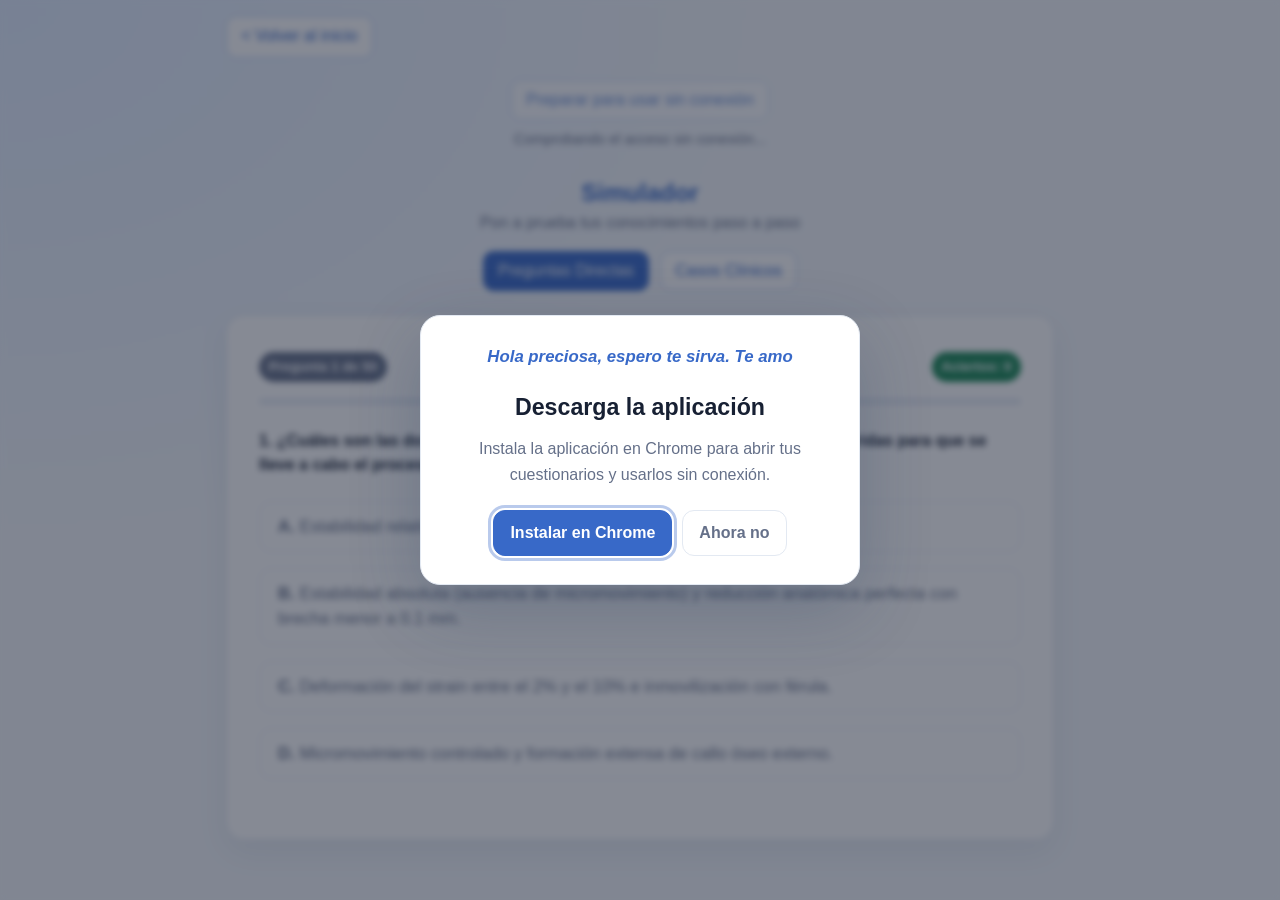
==== Cuestionarios/MedLegal 5_2.html @ f827d16d "first commit" ====
<!DOCTYPE html>
<html lang="es">

<head>
    <meta charset="UTF-8">
    <meta name="viewport" content="width=device-width, initial-scale=1.0">
    <meta name="theme-color" content="#3869c8">
    <meta name="apple-mobile-web-app-capable" content="yes">
    <meta name="apple-mobile-web-app-status-bar-style" content="default">
    <link rel="manifest" href="../manifest.webmanifest">
    <link rel="apple-touch-icon" href="../images/icons/icon-192x192.png">
    <title>Simulador de Examen - Medicina Legal</title>
    <link rel="stylesheet" href="estilos.css">
</head>

<body>
    <dialog id="install-dialog" class="install-dialog" aria-labelledby="install-title"
        aria-describedby="install-description">
        <div class="install-content">
            <p class="install-love"><strong><em>Hola preciosa, espero te sirva. Te amo</em></strong></p>
            <h2 id="install-title">Descarga la aplicación</h2>
            <p id="install-description" class="install-description">
                Instala la aplicación para abrir tus cuestionarios y usarlos sin conexión.
            </p>
            <div class="install-actions">
                <button id="install-app-button" type="button">Descargar aplicación</button>
                <button id="install-close-button" class="install-close" type="button">Ahora no</button>
            </div>
        </div>
    </dialog>

    <div class="container">
        <a class="btn btn-outline-primary home-button" href="../index.html">
            <span>< Volver al inicio</span>
        </a>

        <div class="offline-actions">
            <button id="offline-toggle" class="btn btn-outline-primary" type="button"
                data-offline-url="../Cuestionarios/MedLegal%205_2.html" disabled>
                Preparar para usar sin conexión
            </button>
            <p id="offline-status" class="offline-status" role="status" aria-live="polite">
                Comprobando el acceso sin conexión...
            </p>
        </div>

        <div class="text-center mb-3">
            <h2 class="fw-bold text-primary">Simulador</h2>
            <p class="text-muted">Pon a prueba tus conocimientos paso a paso</p>
        </div>

        <!-- Controles para seleccionar modalidad -->
        <div class="mode-selector">
            <button id="mode-questions-btn" class="btn btn-primary btn-mode"
                onclick="cambiarModo('preguntas')">Preguntas Directas</button>
            <button id="mode-cases-btn" class="btn btn-outline-primary btn-mode" onclick="cambiarModo('casos')">Casos
                Clínicos</button>
        </div>

        <div class="card-quiz">

            <div class="d-flex justify-content-between align-items-center mb-3">
                <span id="question-counter" class="badge bg-secondary">Pregunta 1 de X</span>
                <span id="score-counter" class="badge bg-success">Aciertos: 0</span>
            </div>
            <div class="progress">
                <div id="progress-bar" class="progress-bar"></div>
            </div>

            <!-- Caja para la descripción del caso clínico (Oculta por defecto) -->
            <div id="case-container" class="case-card d-none">
                <h5 class="fw-bold mb-2">📌 Caso Clínico:</h5>
                <p id="case-description"></p>
            </div>

            <div id="quiz-container">
                <h4 id="question-text" class="fw-bold mb-4 text-dark">Cargando pregunta...</h4>

                <div class="options-grid mb-4" id="options-container">
                </div>
            </div>

            <div id="feedback-container" class="alert d-none mt-3">
                <h5 id="feedback-title" class="fw-bold mb-1"></h5>
                <p id="feedback-text"></p>
            </div>

            <div class="d-flex justify-content-end mt-4">
                <button id="next-btn" class="btn btn-primary btn-lg d-none">Siguiente Pregunta</button>
            </div>

        </div>

        <div id="results-card" class="card-quiz text-center d-none mt-4">
            <h3 class="fw-bold text-success mb-3">¡Simulador Finalizado!</h3>
            <p class="mb-2">Has completado todas las preguntas.</p>
            <h4 id="final-score" class="fw-bold text-primary mb-4"></h4>
            <button onclick="reiniciarQuiz()" class="btn btn-outline-primary btn-lg">Volver a Intentar</button>
        </div>
    </div>

    <script>


        const mockPreguntas = [
            {
                "pregunta": "1. ¿Cuáles son las dos condiciones biomecánicas y biológicas estrictas requeridas para que se lleve a cabo el proceso de consolidación ósea primaria o directa?",
                "opA": "Estabilidad relativa del foco y presencia de tejido cartilaginoso intermedio.",
                "opB": "Estabilidad absoluta (ausencia de micromovimiento) y reducción anatómica perfecta con brecha menor a 0.1 mm.",
                "opC": "Deformación del strain entre el 2% y el 10% e inmovilización con férula.",
                "opD": "Micromovimiento controlado y formación extensa de callo óseo externo.",
                "respuestaCorrecta": "opB",
                "explicacion": "Según la sección de Consolidación Ósea en las fuentes (Pasaje 5), la consolidación primaria (directa o cortical) ocurre únicamente cuando se logran dos condiciones estrictas: estabilidad absoluta (ausencia de micromovimiento en el foco) y una reducción anatómica perfecta (contacto íntimo entre fragmentos o una brecha menor a 0.1 mm)."
            },
            {
                "pregunta": "2. ¿Qué porcentaje de deformación (strain) en el foco de fractura estimula óptimamente la consolidación ósea secundaria mediante formación de callo y osificación endocondral?",
                "opA": "Menor al 0.1%",
                "opB": "Entre el 2% y el 10%",
                "opC": "Entre el 15% y el 25%",
                "opD": "Mayor al 30%",
                "respuestaCorrecta": "opB",
                "explicacion": "De acuerdo con el apartado de Consolidación Secundaria (Pasajes 6 y 9), la fijación que permite un micromovimiento controlado mantiene el strain o deformación entre el 2% y el 10%, lo que estimula a las células madre a producir cartílago que posteriormente se calcifica y transforma en hueso mediante osificación endocondral."
            },
            {
                "pregunta": "3. Un paciente presenta una fractura expuesta con una herida de 8 cm, contusión cutánea, lesión moderada de partes blandas y conminución ósea moderada, sin pérdida extensa de cobertura ni lesión vascular. ¿Cómo se clasifica según la escala de Gustilo y Anderson?",
                "opA": "Gustilo Tipo I",
                "opB": "Gustilo Tipo II",
                "opC": "Gustilo Tipo III A",
                "opD": "Gustilo Tipo III B",
                "respuestaCorrecta": "opB",
                "explicacion": "En las fuentes, dentro de la Clasificación de Gustilo y Anderson (Pasajes 20 y Cuadro 45-1-1), el Tipo II corresponde a una herida de 1 a 10 cm, sin colgajos mayores, con contusión cutánea, lesión moderada de partes blandas y conminución moderada."
            },
            {
                "pregunta": "4. ¿Cuál es el esquema antibiótico sistémico indicado de manera temprana (<30 minutos) para una fractura expuesta clasificada como Gustilo III A sin contaminación por tierra o estiércol?",
                "opA": "Monoterapia con Cefalosporina de 1.ª generación.",
                "opB": "Cefalosporina de 1.ª generación combinada con un aminoglucósido (ej. Gentamicina 5 mg/kg/día).",
                "opC": "Penicilina G benzatínica combinada con Metronidazol únicamente.",
                "opD": "Cefalosporina de 3.ª generación en dosis única oral.",
                "respuestaCorrecta": "opB",
                "explicacion": "En la sección de Antibioticoterapia en Fracturas Expuestas (Pasajes 20, 21 y Cuadro 45-1-2), para el grado Gustilo III se debe combinar una Cefalosporina de 1.ª generación con un aminoglucósido (como Gentamicina 5 mg/kg/día) para cobertura de gérmenes gramnegativos."
            },
            {
                "pregunta": "5. Si una fractura expuesta ocurre en un entorno rural, campo o hacienda con riesgo de contaminación con tierra o estiércol (riesgo de anaerobios/Clostridium), ¿qué antimicrobiano debe adiccionarse al esquema profiláctico?",
                "opA": "Ciprofloxacino",
                "opB": "Vancomicina",
                "opC": "Penicilina G o Metronidazol",
                "opD": "Amikacina",
                "respuestaCorrecta": "opC",
                "explicacion": "Según las fuentes en la sección de Profilaxis en Fracturas Expuestas (Pasaje 21 y Cuadro 45-1-2), ante contaminación con tierra o estiércol se debe agregar Penicilina G o Metronidazol para cubrir bacterias anaerobias como Clostridium."
            },
            {
                "pregunta": "6. ¿Cuál es el valor normal de la presión intracompartimental y a partir de qué cifra se considera indicación formal de fasciotomía?",
                "opA": "Normal 0-8 mmHg; fasciotomía al acercarse o superar los 30 mmHg.",
                "opB": "Normal 10-18 mmHg; fasciotomía a partir de 50 mmHg.",
                "opC": "Normal 15-20 mmHg; fasciotomía a partir de 25 mmHg.",
                "opD": "Normal 0-2 mmHg; fasciotomía a partir de 15 mmHg.",
                "respuestaCorrecta": "opA",
                "explicacion": "De acuerdo con el tema de Síndrome Compartimental (Pasajes 23, 24 y notas del texto), la presión intracompartimental normal varía entre 0 y 8 mmHg; cuando se acerca a 30 mmHg o los supera, constituye la indicación formal de fasciotomía."
            },
            {
                "pregunta": "7. ¿Cuál es el síntoma clínico más temprano y característico en el síndrome compartimental?",
                "opA": "Ausencia completa de pulsos distales desde el inicio.",
                "opB": "Dolor desproporcionado a los hallazgos clínicos que se agrava con el estiramiento pasivo muscular.",
                "opC": "Parálisis motora flácida completa.",
                "opD": "Necrosis cutánea con flictenas hemorrágicas.",
                "respuestaCorrecta": "opB",
                "explicacion": "En la sección de Manifestaciones Clínicas del Síndrome Compartimental (Pasajes 23 y 24), el signo más temprano y clave es el dolor exquisito y profundo, desproporcionado a los hallazgos, que se agrava de manera característica con el estiramiento pasivo de los músculos del compartimento."
            },
            {
                "pregunta": "8. En la fisiopatología del síndrome compartimental, ¿a los cuántos minutos de isquemia muscular se inicia el metabolismo anaeróbico y a cuántas horas los cambios morfológicos musculares son definitivos?",
                "opA": "Inicia a los 30 minutos; definitivos a las 12 horas.",
                "opB": "Inicia a los 10-15 minutos; definitivos a las 4 horas.",
                "opC": "Inicia a las 2 horas; definitivos a las 24 horas.",
                "opD": "Inicia a los 5 minutos; definitivos a las 2 horas.",
                "respuestaCorrecta": "opB",
                "explicacion": "Según la secuencia descrita en el manual (Pasajes 24 y notas de isquemia), en el músculo a los 10-15 minutos de isquemia se inicia el metabolismo anaeróbico y a las 4 horas sus cambios morfológicos se vuelven definitivos."
            },
            {
                "pregunta": "9. Una fractura de la diáfisis humeral se asocia en un 11% de los casos a lesión del nervio radial. ¿Cuál es la manifestación clínica neurológica resultante?",
                "opA": "Mano en garra e hipoestesia del borde cubital de la mano.",
                "opB": "Incapacidad para la dorsoflexión de la muñeca y dedos (mano caída o en gota) e hipoestesia en el dorso de la mano.",
                "opC": "Mano del predicador e hipoestesia del pulpejo del índice.",
                "opD": "Atrofia aislada de la eminencia tenar.",
                "respuestaCorrecta": "opB",
                "explicacion": "En la sección de Fractura de Diáfisis Humeral (Pasajes 26 y 27), la lesión del nervio radial ocasiona hipoestesia e incapacidad para la dorsoflexión de la muñeca y los dedos (clínicamente conocida como mano caída o en gota)."
            },
            {
                "pregunta": "10. ¿Cuáles son los límites anatómicos de las fracturas de la diáfisis humeral según la definición del manual?",
                "opA": "Desde el cuello anatómico hasta el cuello quirúrgico del húmero.",
                "opB": "Desde la inserción superior del músculo pectoral mayor hasta las crestas supracondíleas del húmero.",
                "opC": "Desde la articulación acromioclavicular hasta la tróclea humeral.",
                "opD": "Desde la troquiter hasta la cabeza del radio.",
                "respuestaCorrecta": "opB",
                "explicacion": "De acuerdo con la definición del manual (Pasaje 26 y texto de diáfisis humeral), las fracturas de la diáfisis humeral se extienden desde la inserción superior del músculo pectoral mayor hasta las crestas supracondíleas del húmero."
            },
            {
                "pregunta": "11. En las fracturas desplazadas de clavícula en el adulto, ¿qué músculo tracciona hacia arriba el fragmento proximal y cuál es el tratamiento ortopédico más utilizado?",
                "opA": "Trapecio tracciona hacia arriba; tratamiento con yeso toracobraquial.",
                "opB": "Esternocleidomastoideo tracciona hacia arriba; tratamiento con vendaje en 8.",
                "opC": "Pectoral mayor tracciona hacia arriba; tratamiento con fijador externo.",
                "opD": "Subclavio tracciona hacia arriba; tratamiento con cabestrillo simple.",
                "respuestaCorrecta": "opB",
                "explicacion": "En las fuentes (Pasaje 15 y sección Fracturas de la Clavícula), el fragmento proximal se desplaza hacia arriba traccionado por el esternocleidomastoideo y el distal hacia abajo por el peso del brazo. El tratamiento ortopédico fundamental es el vendaje en 8."
            },
            {
                "pregunta": "12. Paciente masculino con luxación anterior de hombro. A la inspección presenta el codo separado del tórax y aplanamiento de la silueta del hombro. ¿Cuáles son estos dos signos característicos?",
                "opA": "Signo del hachazo y signo de la tecla de piano.",
                "opB": "Signo del codo separado de la parrilla costal y signo de la charretera.",
                "opC": "Signo de Lasègue y signo de Trendelenburg.",
                "opD": "Signo de Tinel y signo de Phalen.",
                "respuestaCorrecta": "opB",
                "explicacion": "Según la sección de Luxación Escapulohumeral (Pasaje 25 y texto correspondiente), la luxación anterior cursa con el codo separado de la parrilla costal y el signo de la charretera (aplanamiento del hombro por desplazamiento anterointerno de la cabeza humeral)."
            },
            {
                "pregunta": "13. ¿Cuál es la indicación y característica principal de la Maniobra de Kocher en la reducción de luxación anterior de hombro?",
                "opA": "Colocar el pie en la axila y traccionar la muñeca.",
                "opB": "Colocar una sábana en la axila para hacer contratracción.",
                "opC": "Se indica en casos con más de 24 horas de evolución y consta de 4 pasos: tracción, rotación externa, aducción y rotación interna.",
                "opD": "Está totalmente contraindicada en todos los casos por causar parálisis del deltoides.",
                "respuestaCorrecta": "opC",
                "explicacion": "En las fuentes (Pasajes de Luxación de Hombro), la maniobra de Kocher se indica especialmente en casos con más de 24 horas de evolución y consta de 4 pasos cautelosos: tracción en el eje del brazo, rotación externa, aducción y rotación interna."
            },
            {
                "pregunta": "14. ¿En cuál lesión acromioclavicular se presenta el 'signo de la tecla de piano' y qué estructuras ligamentosas se encuentran rotas?",
                "opA": "Subluxación acromioclavicular por rotura aislada del ligamento conoide.",
                "opB": "Luxación completa acromioclavicular por rotura de ligamentos acromioclaviculares y coracoclaviculares (conoide y trapezoide).",
                "opC": "Luxación esternoclavicular posterior.",
                "opD": "Fractura de la apófisis coracoides.",
                "respuestaCorrecta": "opB",
                "explicacion": "De acuerdo con el texto de Luxación Acromioclavicular (Pasajes correspondientes), la luxación completa presenta el signo de la tecla de piano (deformidad reducible al presionar hacia abajo) y se debe a la rotura de ligamentos acromioclaviculares y coracoclaviculares (conoide y trapezoide)."
            },
            {
                "pregunta": "15. En el Síndrome de Brown-Séquard (hemisección medular), ¿cuál es el patrón neurológico característico por debajo del nivel de la lesión?",
                "opA": "Pérdida motora ipsilateral, pérdida de propiocepción/vibración ipsilateral y pérdida de dolor/temperatura contralateral.",
                "opB": "Pérdida motora contralateral, pérdida de propiocepción contralateral y pérdida de dolor ipsilateral.",
                "opC": "Pérdida bilateral exclusiva de sensibilidad al dolor con motilidad intacta.",
                "opD": "Parálisis en miembros superiores con conservación de miembros inferiores.",
                "respuestaCorrecta": "opA",
                "explicacion": "Según la sección de Lesión Medular / Síndrome de Brown-Séquard (Pasajes 28, 30 y tablas de vías medulares), la hemisección produce pérdida motora ipsilateral (vía corticoespinal), pérdida de propiocepción y vibración ipsilateral (columnas posteriores) y pérdida de dolor y temperatura contralateral (vía espinotalámica)."
            },
            {
                "pregunta": "16. En el Síndrome Medular Anterior, ¿qué funciones neurológicas se pierden y cuáles se conservan?",
                "opA": "Se pierde la propiocepción y vibración; se conserva el movimiento y el dolor.",
                "opB": "Se pierde el movimiento, el dolor y la temperatura; se conserva la propiocepción y la vibración.",
                "opC": "Se pierden únicamente las funciones del esfínter anal.",
                "opD": "Se pierde la sensibilidad táctil en la cabeza y cuello.",
                "respuestaCorrecta": "opB",
                "explicacion": "En las fuentes (Pasajes 28 y 31), el Síndrome anterior provoca pérdida de movimiento, dolor y temperatura, manteniendo conservadas la vibración y la propiocepción por integridad de las columnas posteriores."
            },
            {
                "pregunta": "17. ¿Cuál es el mecanismo traumático típico y el patrón de debilidad característico del Síndrome Medular Central?",
                "opA": "Mecanismo de hiperflexión forzada; afecta más a miembros inferiores que a superiores.",
                "opB": "Mecanismo de hiperextensión; afecta más a miembros superiores que a miembros inferiores.",
                "opC": "Trauma por arma blanca; afectación motora unilateral pura.",
                "opD": "Compresión lumbar; produce únicamente anestesia en silla de montar.",
                "respuestaCorrecta": "opB",
                "explicacion": "En los Pasajes 31 y tablas de Síndromes Medulares Incompletos, el síndrome medular central es provocado típicamente por hiperextensión (común en región cervical) y presenta un compromiso motor de brazos > piernas."
            },
            {
                "pregunta": "18. En la Escala de Lesión Medular ASIA (American Spinal Injury Association), ¿cómo se definen el Grado A y el Grado B?",
                "opA": "Grado A = función normal; Grado B = parálisis motora parcial.",
                "opB": "Grado A = ausencia completa de función sensitiva y motora en S4-S5; Grado B = preservación sensitiva pero no motora por debajo del nivel neurológico incluyendo S4-S5.",
                "opC": "Grado A = preservación de fuerza 3/5; Grado B = fuerza 1/5.",
                "opD": "Grado A = choque medular; Grado B = espasticidad.",
                "respuestaCorrecta": "opB",
                "explicacion": "De acuerdo con el Cuadro 50-2 de la Escala ASIA (Pasaje 33 / Cuadro ASIA), A = completa (ausencia de función sensitiva y motora en S4-S5) y B = incompleta (preservación sensitiva pero no motora por debajo del nivel neurológico afectando a S4-S5)."
            },
            {
                "pregunta": "19. ¿Qué hallazgo clínico o radiológico distingue un Esguince Cervical Grado 3 de un Grado 4 en la Clasificación de Quebec?",
                "opA": "Grado 3 presenta dolor local; Grado 4 es asintomático.",
                "opB": "Grado 3 presenta síntomas cervicales con signos neurológicos (debilidad, alteración de RTO); Grado 4 presenta síntomas cervicales con fractura o luxación cervical.",
                "opC": "Grado 3 requiere cirugía; Grado 4 solo hielo.",
                "opD": "Grado 3 es radiografía normal; Grado 4 es lordosis conservada.",
                "respuestaCorrecta": "opB",
                "explicacion": "En la sección de Esguince Cervical / Clasificación de Quebec (Pasajes 17, 18 y tabla Quebec), Grado 3 abarca síntomas cervicales más signos neurológicos (debilidad, déficits sensitivos o reflejos) y Grado 4 involucra fractura o luxación de la columna cervical."
            },
            {
                "pregunta": "20. Durante un esguince de tobillo por mecanismo de inversión forzada, ¿cuál es el ligamento que se lesiona con mayor frecuencia?",
                "opA": "Ligamento calcaneofibular (LCF/CFL).",
                "opB": "Ligamento talofibular posterior (LTFP/PTFL).",
                "opC": "Ligamento talofibular anterior (LTFA/ATFL).",
                "opD": "Ligamento deltoideo profundo.",
                "respuestaCorrecta": "opC",
                "explicacion": "En la sección de Esguince de Tobillo (Pasajes 18 y 19), el ligamento talofibular anterior (LTFA/ATFL) es la estructura que se lesiona primero y con mayor frecuencia en traumatismos por inversión."
            },
            {
                "pregunta": "21. ¿Por qué el tiempo de consolidación ósea en los recién nacidos es de tan solo 2 a 3 semanas?",
                "opA": "Por la presencia de osteoclastos inactivos.",
                "opB": "Debido a un periostio grueso y altamente vascularizado.",
                "opC": "Por ausencia de osificación endocondral.",
                "opD": "Porque su hueso es exclusivamente cortical denso.",
                "respuestaCorrecta": "opB",
                "explicacion": "En el apartado de Tiempos y Factores de Consolidación (Pasaje 8 y 9), se especifica que en recién nacidos la consolidación es muy rápida (2-3 semanas) gracias a que poseen un periostio grueso y ricamente vascularizado."
            },
            {
                "pregunta": "22. ¿A partir de cuántos meses de la fractura se declara formalmente la Seudoartrosis (No Unión) y cuál es el criterio radiográfico requerido?",
                "opA": "A los 3 meses, sin presencia de dolor.",
                "opB": "De 6 a 9 meses transcurridos desde la fractura, sin observarse cambios o avances en las radiografías durante los últimos 3 meses.",
                "opC": "A los 12 meses, siempre que exista callo blando.",
                "opD": "A las 6 semanas si se colocó yeso.",
                "respuestaCorrecta": "opB",
                "explicacion": "En la definición formal de Seudoartrosis (Pasaje 14), esta se declara cuando han transcurrido de 6 a 9 meses desde la fractura y no se observan cambios o avances radiográficos durante los últimos 3 meses."
            },
            {
                "pregunta": "23. ¿Cómo se define el Retardo de Consolidación (consolidación tardía) en las fuentes?",
                "opA": "Cuando la fractura no ha pegado tras 12 meses y requiere amputación.",
                "opB": "Cuando la fractura no ha pegado transcurrido el tiempo esperado (habitualmente 3 a 6 meses), pero la biología del hueso muestra señales de continuar intentando reparar.",
                "opC": "Cuando se forma un callo óseo antes de las 2 semanas.",
                "opD": "Cuando hay consolidación en ángulo mayor a 45 grados.",
                "respuestaCorrecta": "opB",
                "explicacion": "En el Pasaje 14, el retardo de consolidación ocurre cuando la fractura no ha pegado en el tiempo esperado para ese hueso (entre 3 y 6 meses), pero la biología ósea aún muestra actividad de reparación."
            },
            {
                "pregunta": "24. ¿Qué tipo de estabilidad y qué tipo de consolidación ósea se obtiene mediante la fijación con una Placa de Bloqueo / Compresión?",
                "opA": "Estabilidad relativa y consolidación secundaria con callo óseo.",
                "opB": "Estabilidad absoluta y consolidación primaria (directa) sin formación de callo.",
                "opC": "Estabilidad elástica y osificación intramembranosa extensa.",
                "opD": "Inestabilidad y formación de seudoartrosis.",
                "respuestaCorrecta": "opB",
                "explicacion": "En el apartado de Tipos de Fijación (Pasaje 10), la placa de compresión/bloqueo elimina todo micromovimiento (estabilidad absoluta), lo que genera consolidación primaria directa sin callo óseo."
            },
            {
                "pregunta": "25. El uso de un clavo endomedular o una placa puente (placa sin compresión) conduce a qué tipo de consolidación ósea:",
                "opA": "Consolidación primaria cortical sin callo.",
                "opB": "Consolidación secundaria (indirecta) con formación de callo óseo.",
                "opC": "Seudoartrosis atrófica obligatoria.",
                "opD": "Anquilosis articular estática.",
                "respuestaCorrecta": "opB",
                "explicacion": "Según los Pasajes 9, 10 y 11, las placas puente y los clavos endomedulares brindan estabilidad relativa permitiendo un micromovimiento controlado que estimula la formación de callo óseo (consolidación secundaria)."
            },
            {
                "pregunta": "26. ¿Cómo actúa mecánicamente un clavo endomedular en huesos largos de carga y qué función cumplen sus pernos de bloqueo?",
                "opA": "Actúa como placa rígida externa; los pernos aumentan la brecha ósea.",
                "opB": "Actúa como 'tutor interno' controlando fuerzas de flexión; los pernos de bloqueo evitan el acortamiento y la rotación fuera de eje.",
                "opC": "Destruye la médula e impide la irrigación sanguínea.",
                "opD": "Funciona como fijador externo para alargar huesos.",
                "respuestaCorrecta": "opB",
                "explicacion": "De acuerdo con la descripción del Clavo Endomedular (Pasaje 11), este actúa como un tutor interno que controla las fuerzas de flexión, mientras que sus pernos o tornillos cruzados evitan que el hueso se acorte o rote fuera de su eje."
            },
            {
                "pregunta": "27. ¿Cuáles son las indicaciones clínicas principales para el uso de un Fijador Externo?",
                "opA": "Fracturas cerradas no desplazadas en niños.",
                "opB": "Fracturas expuestas de alta energía con riesgo de infección, manejo en politraumatizados críticos (control de daños) y alargamiento óseo.",
                "opC": "Esguince de tobillo grado I.",
                "opD": "Fracturas estables de costillas y falanges.",
                "respuestaCorrecta": "opB",
                "explicacion": "En el texto de Fijador Externo (Pasajes 12 y 22), sus usos principales son fracturas expuestas de alta energía con riesgo grave de infección o pérdida tisular, politraumatizados críticos (control de daños) y alargamientos óseos."
            },
            {
                "pregunta": "28. En la escala MESS (Mangled Extremity Severity Score), ¿qué puntaje total se considera el umbral representativo para predecir la necesidad de amputación de una extremidad?",
                "opA": "3 puntos o más.",
                "opB": "7 puntos o más.",
                "opC": "12 puntos o más.",
                "opD": "15 puntos o más.",
                "respuestaCorrecta": "opB",
                "explicacion": "En el Cuadro 45-1-3 sobre la Escala MESS (Pasaje 22 y anotación manuscrita en la imagen), se indica expresamente que una puntuación total de 7 puntos o más constituye el valor representativo para decidir amputación."
            },
            {
                "pregunta": "29. ¿Cuáles son los cuatro parámetros clínicos y demográficos que evalúa la puntuación de MESS?",
                "opA": "Movilidad articular, tipo de yeso, PCR y hemoglobina.",
                "opB": "Lesión ósea/tejidos blandos, isquemia del miembro, shock (presión sistólica) y edad.",
                "opC": "Escala de Glasgow, frecuencia cardíaca, escala de Quebec y tipo de tracción.",
                "opD": "Sensibilidad al tacto, reflejos, índice tobillo-brazo y tiempo de traslado.",
                "respuestaCorrecta": "opB",
                "explicacion": "De acuerdo con el Cuadro 45-1-3 (MESS, Pasaje 22 / Imagen MESS), los 4 parámetros evaluados son: 1. Lesión ósea/tejidos blandos, 2. Isquemia del miembro, 3. Shock y 4. Edad del paciente."
            },
            {
                "pregunta": "30. A diferencia de la luxación anterior, ¿cuál es el mecanismo desencadenante característico de la fractura-luxación posterior de hombro?",
                "opA": "Caída en abducción y rotación externa.",
                "opB": "Contracciones musculares violentas secundarias a descargas eléctricas, crisis convulsivas o traumas directos en aducción y rotación interna.",
                "opC": "Lanzamiento repetitivo en deportistas.",
                "opD": "Tracción longitudinal sostenida del brazo.",
                "respuestaCorrecta": "opB",
                "explicacion": "En la sección de Fractura-Luxación Posterior de Hombro (Pasajes 25 y 26), se destaca que ocurre por contracciones musculares violentas secundarias a descargas eléctricas, crisis convulsivas o traumas de alta energía con el brazo en aducción y rotación interna."
            },
            {
                "pregunta": "31. ¿Cuál es el rango normal de movilidad en flexoextensión del codo en el adulto y qué estructuras componen el Triángulo de Nélaton?",
                "opA": "Flexoextensión de 0 a 90°; formado por la cabeza del radio, escafoides y semilunar.",
                "opB": "Flexoextensión de 0 a 150°; formado por la epitróclea (epicóndilo medial), epicóndilo lateral y olécranon.",
                "opC": "Flexoextensión de -10 a 180°; formado por la apófisis coracoides, acromion y clavícula.",
                "opD": "Flexoextensión de 0 a 200°; formado por maleolo interno, externo y rótula.",
                "respuestaCorrecta": "opB",
                "explicacion": "En el tema de Codo del Adulto (Pasaje 33), la movilidad normal del codo es de 0-150° y las referencias anatómicas palpalbles que forman el Triángulo de Nélaton son la epitróclea, el epicóndilo y el olécranon."
            },
            {
                "pregunta": "32. ¿Cuál es el mecanismo traumático indirecto más común que produce la fractura de la cabeza del radio?",
                "opA": "Golpe directo en el olécranon.",
                "opB": "Caída con apoyo sobre la mano en pronación.",
                "opC": "Tracción brusca del antebrazo en supinación.",
                "opD": "Aducción forzada de la muñeca.",
                "respuestaCorrecta": "opB",
                "explicacion": "En el apartado de Fractura de la Cabeza del Radio (Pasaje 34), el mecanismo indirecto típico de producción es una caída con apoyo sobre la mano en pronación."
            },
            {
                "pregunta": "33. Durante la consolidación secundaria, ¿cuánto tiempo comprende la Fase Inflamatoria inicial y qué citocinas/factores participan?",
                "opA": "Dura de 1 a 7 días; participan PDGF, FGF-B, PGE2, IL-1, IL-6 y TNF-alfa.",
                "opB": "Dura 6 meses; participan únicamente inmunoglobulinas.",
                "opC": "Dura 24 horas; participan paratohormona y calcitonina.",
                "opD": "Dura 1 año; participan factores de la coagulación exclusivamente.",
                "respuestaCorrecta": "opA",
                "explicacion": "En el esquema de Fases de Consolidación (Pasaje 8), la fase inflamatoria inicial abarca de 1 a 7 días y en ella participan mediadores como PDGF, FGF-B, PGE2, IL-1, IL-6 y TNF-alfa."
            },
            {
                "pregunta": "34. ¿Cuál es el principio fundamental de la inmovilización funcional según Sarmiento?",
                "opA": "Inmovilizar todas las articulaciones adyacentes de forma rígida.",
                "opB": "No requerir inmovilización rígida completa articular, ya que la función estimula la consolidación y previene la rigidez.",
                "opC": "Reposo absoluto en cama con tracción durante 3 meses.",
                "opD": "Uso de clavos de Steinmann en todos los casos.",
                "respuestaCorrecta": "opB",
                "explicacion": "En la sección de Inmovilización Funcional de Sarmiento (Pasaje 13 y diapositivas de Sarmiento), los principios establecen que la función estimula la consolidación, previene la rigidez articular y reduce la estancia hospitalaria."
            },
            {
                "pregunta": "35. En la inspección física de la postura desde la vista posterior, ¿dónde debe caer la línea de la plomada imaginaria?",
                "opA": "A la altura del hueso hioides.",
                "opB": "Entre ambos talones.",
                "opC": "Por delante de la rótula derecha.",
                "opD": "En el trocánter mayor izquierdo.",
                "respuestaCorrecta": "opB",
                "explicacion": "En la sección de Exploración de la Postura (Pasaje 15), en la vista posterior a través de la plomada imaginaria, esta cae entre ambos talones."
            },
            {
                "pregunta": "36. Durante la evaluación postural en vista lateral, ¿cuáles son las referencias anatómicas por donde debe pasar la línea de plomada?",
                "opA": "Apófisis mastoides, hombro, trocánter mayor y maléolo lateral.",
                "opB": "Apéndice xifoides, mentón y primer metatarsiano.",
                "opC": "Espina ilíaca anterosuperior y rótula.",
                "opD": "Lóbulo de la oreja y crestas supracondíleas.",
                "respuestaCorrecta": "opA",
                "explicacion": "En el Pasaje 16, la vista lateral de la postura evalúa el alineamiento pasando por la apófisis mastoides, el hombro, el trocánter mayor y el maléolo."
            },
            {
                "pregunta": "37. En la exploración postural en vista anterior, ¿qué puntos se alinean en la línea media?",
                "opA": "Apófisis mastoides, escápula y maléolo externo.",
                "opB": "Parte media de la frente, mentón, apéndice xifoides, línea media esternal y sínfisis púbica.",
                "opC": "Crestas ilíacas y pliegue poplíteo.",
                "opD": "Conducto auditivo externo y talones.",
                "respuestaCorrecta": "opB",
                "explicacion": "De acuerdo con el Pasaje 16, la vista anterior evalúa la alineación de la parte media de la frente, mentón, apéndice xifoides, línea media esternal y sínfisis púbica."
            },
            {
                "pregunta": "38. ¿Cómo se define el traumatismo raquimedular (TRM) en las fuentes del curso?",
                "opA": "Fractura aislada de apófisis espinosa sin síntomas.",
                "opB": "Lesión mixta del componente óseo y contenido neural (médula espinal y raíces) de la columna que ocasiona alteración de funciones motoras, sensitivas y autonómicas.",
                "opC": "Hernia discal lumbar asintomática.",
                "opD": "Esguince de los ligamentos interespinosos cervicales.",
                "respuestaCorrecta": "opB",
                "explicacion": "En las fuentes (Pasaje 28 y texto TRM), el traumatismo raquimedular (TRM) es la lesión mixta del componente óseo y contenido neural (médula espinal y raíces) de la columna vertebral que ocasiona alteración de funciones motoras, sensitivas y autonómicas."
            },
            {
                "pregunta": "39. ¿Cuáles son las manifestaciones clínicas iniciales del choque medular tras una transección completa?",
                "opA": "Espasticidad, hiperreflexia y clonus de inmediato.",
                "opB": "Parálisis flácida (flacidez medular), areflexia y pérdida sensitiva por debajo de la lesión.",
                "opC": "Hipertensión severa con taquicardia.",
                "opD": "Hipertermia maligna con contracturas.",
                "respuestaCorrecta": "opB",
                "explicacion": "Según la descripción del choque medular (Pasajes 28 y 31), la fase inicial se presenta como flacidez medular (parálisis flácida) y areflexia, evolucionando posteriormente a espasticidad e hiperreflexia."
            },
            {
                "pregunta": "40. ¿Dónde decusa la vía espinotalámica (dolor y temperatura), a diferencia del tracto corticoespinal motriz?",
                "opA": "Decusa en la médula espinal (a nivel segmentario); el tracto corticoespinal decusa en el bulbo raquídeo.",
                "opB": "Decusan ambas en el mesencéfalo.",
                "opC": "La vía espinotalámica no decusa; la corticoespinal decusa en el puente.",
                "opD": "La vía espinotalámica decusa en el bulbo y la corticoespinal en la corteza.",
                "respuestaCorrecta": "opA",
                "explicacion": "En la tabla de Vías Medulares (Pasaje 28 / Imagen de Vías), la vía espinotalámica (dolor y temperatura) cruza en la médula espinal, mientras que la vía corticoespinal (motora) y las columnas posteriores cruzan en el bulbo raquídeo."
            },
            {
                "pregunta": "41. ¿Qué cuadro clínico caracteriza específicamente al Síndrome de Cono Medular?",
                "opA": "Pérdida motora de miembros superiores con conservación de esfínteres.",
                "opB": "Anestesia en silla de montar y alteración de esfínteres (vesical y anal) con déficit motor variable.",
                "opC": "Parálisis aislada del nervio peroneo.",
                "opD": "Pérdida de propiocepción en el tórax.",
                "respuestaCorrecta": "opB",
                "explicacion": "De acuerdo con las fuentes (Pasajes 31, 32 y tabla de síndromes medulares), el síndrome del cono medular afecta el cono terminal de la médula, manifestándose con anestesia en silla de montar y alteración de esfínteres."
            },
            {
                "pregunta": "42. ¿Cuál es el criterio definitivo para clasificar una fractura expuesta como Gustilo y Anderson Tipo III C?",
                "opA": "Presencia de contaminación por heces fecales.",
                "opB": "Asociación con lesión vascular arterial que requiere reparación para mantener la viabilidad del miembro.",
                "opC": "Amputación traumática al momento del accidente.",
                "opD": "Fractura de más de tres huesos largos.",
                "respuestaCorrecta": "opB",
                "explicacion": "En la clasificación de Gustilo (Pasaje 20 y Cuadro 45-1-1 / texto Gustilo III C), el Tipo III C se define por la presencia de una lesión vascular/arterial asociada que necesita reparación, independientemente del grado de lesión de los tejidos blandos."
            },
            {
                "pregunta": "43. ¿Cuál de los siguientes escenarios constituye un criterio absoluto de amputación en fracturas expuestas de miembro inferior según los textos del curso?",
                "opA": "Fractura Gustilo III A de 12 cm.",
                "opB": "Fractura tipo III C con pérdida total del nervio tibial posterior.",
                "opC": "Fractura de fémur en joven de 20 años sin déficit vascular.",
                "opD": "Retardo de consolidación de tibia de 4 meses.",
                "respuestaCorrecta": "opB",
                "explicacion": "En la lista de Criterios Absolutos de Amputación (Pasaje 22 y texto Absolutos), se incluye expresamente a las fracturas tipo III C con pérdida total del nervio tibial posterior o pérdida masiva irrecuperable de tejidos blandos."
            },
            {
                "pregunta": "44. En el manejo local de urgencias de una fractura expuesta con hueso visible, ¿cuál es la norma de manejo correcta?",
                "opA": "Introducir de inmediato el hueso dentro de la herida.",
                "opB": "No introducir el hueso expuesto; retirar únicamente contaminación gruesa superficial y cubrir con gasas estériles impregnadas en solución salina e inmovilizar.",
                "opC": "Lavar con alcohol e inmovilizar con yeso apretado.",
                "opD": "Cauterizar los extremos óseos.",
                "respuestaCorrecta": "opB",
                "explicacion": "En la sección Manejo Local de la Herida en Urgencias (Pasajes 20 y 21), la indicación es estricta: NO introducir el hueso expuesto; retirar únicamente contaminación gruesa superficial, cubrir con gasas estériles impregnadas en solución salina e inmovilizar."
            },
            {
                "pregunta": "45. ¿Cuáles son indicaciones de tratamiento quirúrgico en la fractura de la diáfisis humeral?",
                "opA": "Cualquier fractura cerrada no desplazada en niños.",
                "opB": "Fracturas abiertas (expuestas), angulación mayor a 20-30 grados o acortamiento mayor a 2-3 cm.",
                "opC": "Consolidación en 6 semanas.",
                "opD": "Presencia de hematoma sin desplazamiento.",
                "respuestaCorrecta": "opB",
                "explicacion": "En los Pasajes 26 y 27 sobre manejo de Fractura de Diáfisis Humeral, aunque la mayoría se maneja conservadoramente, está indicada la cirugía en casos de fracturas abiertas, angulación > 20-30° o acortamiento > 2-3 cm."
            },
            {
                "pregunta": "46. En el protocolo POLICE para esguince de tobillo en fase aguda, ¿qué significan las siglas OL?",
                "opA": "Osteotomía Limitada.",
                "opB": "Carga Óptima (Optimal Loading), referente al apoyo progresivo del pie según tolerancia.",
                "opC": "Ortesis Lumbar.",
                "opD": "Operación Ligamentosa.",
                "respuestaCorrecta": "opB",
                "explicacion": "En el protocolo POLICE para esguince de tobillo (Pasaje 19 / Imagen POLICE), OL significa 'Optimal Loading' (Carga Óptima), que consiste en el apoyo progresivo del pie según la tolerancia del paciente."
            },
            {
                "pregunta": "47. ¿Cuál es el tiempo promedio de consolidación esperado por vascularización para el hueso esponjoso en comparación con el hueso cortical en el adulto?",
                "opA": "Hueso esponjoso ~4 semanas; hueso cortical 18-20 semanas.",
                "opB": "Hueso esponjoso 1 año; hueso cortical 2 semanas.",
                "opC": "Ambos tardan exactamente 8 semanas.",
                "opD": "Hueso esponjoso 20 semanas; hueso cortical 3 semanas.",
                "respuestaCorrecta": "opA",
                "explicacion": "En la sección de Tiempo de Consolidación por Tipo de Tejido (Pasaje 8), el hueso esponjoso (metáfisis, epífisis) consolida aproximadamente en 4 semanas por su rica vascularización, mientras que el hueso cortical tarda de 18 a 20 semanas."
            },
            {
                "pregunta": "48. En la historia clínica traumatológica, dentro del Padecimiento Actual, ¿qué mnemotecnia se emplea para el interrogatorio sistemático del dolor?",
                "opA": "APGAR",
                "opB": "ALICIA (Antigüedad, Localización, Intensidad, Carácter, Irradiación, Atenuantes/Agravantes)",
                "opC": "SAMPLE",
                "opD": "GLASGOW",
                "respuestaCorrecta": "opB",
                "explicacion": "En la sección de Historia Clínica (Pasajes 2 y 15), el interrogatorio detallado del dolor motivo de consulta utiliza la mnemotecnia ALICIA."
            },
            {
                "pregunta": "49. ¿Cuáles son las localizaciones anatómicas más frecuentes del síndrome compartimental en el miembro superior e inferior respectivamente?",
                "opA": "Compartimento posterior del brazo y compartimento glúteo.",
                "opB": "Compartimento anterior del antebrazo y compartimento anterior o anterolateral de la pierna.",
                "opC": "Compartimento tenar y compartimento plantar medio.",
                "opD": "Compartimento deltoideo y posterior del muslo.",
                "respuestaCorrecta": "opB",
                "explicacion": "En la sección de Localización Frecuente del Síndrome Compartimental (Pasaje 24), la localización más frecuente en miembro superior es el compartimento anterior del antebrazo, y en miembro inferior el compartimento anterior o anterolateral de la pierna."
            },
            {
                "pregunta": "50. Durante la fase de Remodelación ósea (que abarca de 1 a 7 años), ¿qué células efectoras participan en la sustitución del hueso inmaduro (trabecular) por hueso laminillar maduro?",
                "opA": "Condrocitos y fibroblastos exclusivamente.",
                "opB": "Osteoblastos y osteoclastos.",
                "opC": "Eosinófilos y basófilos.",
                "opD": "Miocitos y tenocitos.",
                "respuestaCorrecta": "opB",
                "explicacion": "En la Fase de Remodelación (Pasaje 13), la remodelación progresiva del hueso hacia tejido laminillar maduro a lo largo de años se efectúa mediante el acoplamiento y acción de osteoblastos y osteoclastos."
            }
        ];



        const mockCasos = [
            {
                "explicacionCaso": "Paciente masculino de 28 años politraumatizado tras derrapar en motocicleta a alta velocidad. Presenta en el tercio medio de la pierna derecha una herida de 12 cm con bordes deshilachados, exposición del foco de fractura conminuta de tibia, desnudamiento perióstico severo y contaminación moderada con asfalto, pero conservando una adecuada cobertura de partes blandas sobre el hueso tras su alineación. A la exploración neurovascular distal, los pulsos pedio y tibial posterior se palpan presentes, con llenado capilar de 2 segundos y sensibilidad conservada.",
                "preguntas": [
                    {
                        "pregunta": "1. De acuerdo con las características de la herida, el grado de conminución y la viabilidad de cobertura tisular, ¿cuál es la clasificación de Gustilo y Anderson correspondiente a esta fractura expuesta?",
                        "opA": "Gustilo Tipo I",
                        "opB": "Gustilo Tipo II",
                        "opC": "Gustilo Tipo III A",
                        "opD": "Gustilo Tipo III B",
                        "respuestaCorrecta": "opC",
                        "explicacion": "Según la Clasificación de Gustilo y Anderson descrita en las fuentes (Pasaje 20, Cuadro 45-1-1), las heridas mayores de 10 cm con fractura conminuta grave pero que poseen y conservan una cobertura cutánea/tisular adecuada del foco óseo se clasifican como Gustilo III A."
                    },
                    {
                        "pregunta": "2. ¿Cuál es el esquema antibiótico sistémico inicial profiláctico de urgencia indicado para este paciente dentro de los primeros 30 minutos de su ingreso?",
                        "opA": "Cefalosporina de 1.ª generación en monoterapia.",
                        "opB": "Cefalosporina de 1.ª generación (ej. Cefazolina) combinada con un Aminoglucósido (ej. Gentamicina 5 mg/kg/día).",
                        "opC": "Penicilina G benzatínica con Metronidazol únicamente.",
                        "opD": "Ciprofloxacino por vía oral.",
                        "respuestaCorrecta": "opB",
                        "explicacion": "En las fuentes (Pasaje 21, Cuadro 45-1-2), para las fracturas expuestas clasificadas como Gustilo Grado III se indica la combinación de una Cefalosporina de 1.ª generación con un aminoglucósido (Gentamicina 5 mg/kg/día) para ampliar la cobertura contra gérmenes gramnegativos."
                    }
                ]
            },
            {
                "explicacionCaso": "Paciente masculino de 55 años de edad, víctima de atropellamiento por vehículo de carga. Ingresa a la sala de choque hemodinámicamente inestable con hipotensión severa (TA 80/50 mmHg), palidez y diaforesis. Presenta aplastamiento grave del miembro inferior izquierdo con fractura expuesta de fémur distal y tibia proximal, miembro frío, insensible, pulso poplíteo y distal ausentes con relleno capilar nulo de más de 7 horas de evolución desde el accidente.",
                "preguntas": [
                    {
                        "pregunta": "3. Al evaluar la gravedad del miembro mediante la escala MESS (Mangled Extremity Severity Score), considerando la alta energía/aplastamiento (3 pts), isquemia >6h (6 pts), shock persistente (2 pts) y edad (2 pts), el puntaje supera los 7 puntos. ¿Qué conducta terapéutica está indicada según los parámetros del manual?",
                        "opA": "Inmovilización con férula de yeso y reevaluación en 48 horas.",
                        "opB": "Amputación del miembro por alto riesgo de mortalidad y viabilidad nula.",
                        "opC": "Reducción cerrada y colocación de tracción cutánea.",
                        "opD": "Manejo conservador exclusivamente con antibióticos orales.",
                        "respuestaCorrecta": "opB",
                        "explicacion": "Según las fuentes (Pasaje 22, Cuadro 45-1-3 MESS), un puntaje total en la escala MESS de 7 puntos o más se considera el umbral representativo para decidir la amputación de la extremidad."
                    },
                    {
                        "pregunta": "4. ¿Cuál de los siguientes hallazgos representa un criterio absoluto de amputación primaria en miembro inferior según el texto?",
                        "opA": "Fractura expuesta Gustilo I limpia.",
                        "opB": "Fractura tipo III C con pérdida total del nervio tibial posterior o lesión masiva e irrecuperable de tejidos blandos.",
                        "opC": "Fractura de clavícula desplazada.",
                        "opD": "Esguince de tobillo grado III.",
                        "respuestaCorrecta": "opB",
                        "explicacion": "En el apartado Criterios Absolutos de Amputación (Pasaje 22 y texto Absolutos), se establece expresamente que las fracturas tipo III C con pérdida total del nervio tibial posterior o pérdida masiva e irrecuperable de tejidos blandos constituyen un criterio absoluto de amputación."
                    }
                ]
            },
            {
                "explicacionCaso": "Paciente masculino de 12 años con fractura supracondílea de codo derecho reducida e inmovilizada con yeso completo circular apretado. A las 6 horas consulta por dolor intenso, profundo y desproporcionado en antebrazo que no cede con opiáceos y que se exacerba de forma exquisita a la extensión pasiva de los dedos. Presenta parestesias en la mano, tensión a la palpación del antebrazo y llenado capilar enlentecido.",
                "preguntas": [
                    {
                        "pregunta": "5. ¿Cuál es el diagnóstico de presunción y el signo clínico más temprano y sensible para esta complicación?",
                        "opA": "Infección por anaerobios; signo del cajón positivo.",
                        "opB": "Síndrome compartimental; dolor desproporcionado que se agrava con el estiramiento pasivo muscular.",
                        "opC": "Trombosis venosa profunda; signo de Homans.",
                        "opD": "Seudoartrosis atrófica; crepitación ósea.",
                        "respuestaCorrecta": "opB",
                        "explicacion": "De acuerdo con el texto de Síndrome Compartimental (Pasaje 23, 24), el diagnóstico es un síndrome compartimental y su signo clave más temprano es el dolor exquisito y profundo fuera de proporción que se agrava al estiramiento pasivo muscular."
                    },
                    {
                        "pregunta": "6. Si se realiza la medición de la presión intracompartimental, ¿a partir de qué valor presórico se confirma el diagnóstico y está indicada la fasciotomía quirúrgica de urgencia?",
                        "opA": "A partir de 5 mmHg.",
                        "opB": "Al acercarse o superar los 30 mmHg (normal 0-8 mmHg).",
                        "opC": "Al superar los 70 mmHg.",
                        "opD": "Cualquier presión positiva.",
                        "respuestaCorrecta": "opB",
                        "explicacion": "En las fuentes (Pasaje 24 y notas de presión compartimental), la presión normal varía de 0 a 8 mmHg; cuando se aproxima o supera los 30 mmHg, constituye la indicación formal de fasciotomía de urgencia."
                    }
                ]
            },
            {
                "explicacionCaso": "Paciente femenina de 34 años de edad, quien sufre colisión vehicular por alcance trasero (mecanismo de latigazo cervical). Acude a Urgencias refiriendo cervicalgia severa irradiada a la cintura escapular, parestesias en dermatomas C6-C7 y disminución del reflejo bicipital y tricipital izquierdo. En la radiografía lateral se observa rectificación de la lordosis cervical fisiológica sin evidencia de fracturas o luxaciones.",
                "preguntas": [
                    {
                        "pregunta": "7. ¿Cómo se clasifica este esguince cervical según la Escala de Quebec?",
                        "opA": "Grado 0",
                        "opB": "Grado 1",
                        "opC": "Grado 2b",
                        "opD": "Grado 3",
                        "respuestaCorrecta": "opD",
                        "explicacion": "En la Clasificación de Quebec para esguince cervical (Pasaje 18 y Tabla 1), el Grado 3 corresponde a la presencia de síntomas cervicales acompañados de signos neurológicos como debilidad, déficit sensitivo o alteración de los reflejos osteotendinosos."
                    },
                    {
                        "pregunta": "8. ¿Cuáles son los estudios radiográficos iniciales indispensables ante la sospecha de esguince cervical y el manejo conservador recomendado?",
                        "opA": "Resonancia magnética de columna total únicamente.",
                        "opB": "Radiografías AP y lateral de columna cervical; inmovilización cuidadosa con collarín cervical, crioterapia inicial y AINEs/relajantes musculares.",
                        "opC": "Tomografía axial computarizada con contraste inmediatamente.",
                        "opD": "Arteriografía vertebral urgente.",
                        "respuestaCorrecta": "opB",
                        "explicacion": "Según las fuentes (Pasaje 18), ante la sospecha de esguince cervical se deben solicitar radiografías AP y lateral cervicales. El manejo abarca inmovilización con collarín, compresas frías en las primeras 24-48 h y farmacoterapia (AINEs, analgésicos y relajantes musculares)."
                    }
                ]
            },
            {
                "explicacionCaso": "Deportista de 22 años que sufre inversión forzada del tobillo izquierdo al descender de un salto en baloncesto. Presenta dolor agudo e inmediato en la cara anterolateral del tobillo, aumento de volumen, equimosis marcada e incapacidad parcial para la marcha. A la palpación hay dolor exquisito inmediatamente por delante del maléolo lateral.",
                "preguntas": [
                    {
                        "pregunta": "9. ¿Cuál es la estructura ligamentosa que se lesiona con mayor frecuencia en este mecanismo de inversión?",
                        "opA": "Ligamento deltoideo profundo.",
                        "opB": "Ligamento talofibular anterior (LTFA / ATFL).",
                        "opC": "Ligamento calcaneofibular (LCF).",
                        "opD": "Ligamento talofibular posterior (LTFP).",
                        "respuestaCorrecta": "opB",
                        "explicacion": "En la sección de Esguince de Tobillo (Pasajes 18 y 19), el ligamento talofibular anterior (LTFA/ATFL) es la estructura ligamentosa que se lesiona con mayor frecuencia en traumatismos por inversión."
                    },
                    {
                        "pregunta": "10. ¿En qué consiste el principio 'OL' del protocolo POLICE indicado en la fase aguda (primeras 48-72 horas) de este esguince de tobillo?",
                        "opA": "Osteotomía Limitada.",
                        "opB": "Carga Óptima (Optimal Loading), permitiendo la apoya progresiva según la tolerancia del paciente.",
                        "opC": "Ortesis Lumbar rígida.",
                        "opD": "Operación de Ligamentos inmediata.",
                        "respuestaCorrecta": "opB",
                        "explicacion": "De acuerdo con el protocolo POLICE (Pasaje 19 / Imagen POLICE), las siglas OL corresponden a 'Optimal Loading' (Carga Óptima), que promueve el apoyo progresivo del pie según la tolerancia del paciente para favorecer la recuperación."
                    }
                ]
            },
            {
                "explicacionCaso": "Paciente de 30 años trasladado a Urgencias tras caída de 6 metros de altura. Presenta déficit motor y sensitivo total por debajo del nivel de T10. A la evaluación neurológica se encuentra flacidez muscular completa en ambos miembros inferiores, ausencia total de reflejos osteotendinosos y del reflejo bulbocavernoso. La presión arterial es de 100/60 mmHg y la frecuencia cardíaca de 65 bpm.",
                "preguntas": [
                    {
                        "pregunta": "11. ¿Cuál es la fase del traumatismo raquimedular que justifica la flacidez y areflexia completa descritas en la atención inicial?",
                        "opA": "Fase de espasticidad crónica.",
                        "opB": "Fase de choque medular (flacidez medular).",
                        "opC": "Fase de remodelación refleja.",
                        "opD": "Síndrome de compresión radicular periférica.",
                        "respuestaCorrecta": "opB",
                        "explicacion": "En las fuentes (Pasajes 28, 31), la fase inicial del traumatismo raquimedular se manifiesta como choque medular, caracterizado por parálisis flácida (flacidez medular) y areflexia por debajo del nivel de la lesión."
                    },
                    {
                        "pregunta": "12. Según la Escala de Lesión Medular ASIA (American Spinal Injury Association), ¿cómo se clasifica una lesión con ausencia completa de función motora y sensitiva en los segmentos sacros S4-S5?",
                        "opA": "ASIA A (Completa)",
                        "opB": "ASIA B (Incompleta)",
                        "opC": "ASIA C (Incompleta)",
                        "opD": "ASIA E (Normal)",
                        "respuestaCorrecta": "opA",
                        "explicacion": "De acuerdo con el Cuadro 50-2 de la Escala ASIA (Pasaje 33 / Cuadro ASIA), el Grado A se define como lesión completa con ausencia total de función sensitiva y motora en los segmentos sacros S4-S5."
                    }
                ]
            },
            {
                "explicacionCaso": "Paciente masculino de 25 años que ingresa por sufrir herida por arma blanca en hemitórax posterior derecho a nivel vertebral T8. A la exploración física destaca parálisis motora y pérdida de la sensibilidad propioceptiva y vibratoria en el miembro inferior derecho (ipsilateral a la lesión), con conservación de la sensibilidad al dolor en dicho lado. Sin embargo, en el miembro inferior izquierdo (contralateral) presenta pérdida completa de la sensibilidad al dolor y la temperatura.",
                "preguntas": [
                    {
                        "pregunta": "13. ¿Cuál es el diagnóstico sintomático del síndrome medular incompleto que presenta este paciente?",
                        "opA": "Síndrome Medular Anterior.",
                        "opB": "Síndrome de Brown-Séquard (hemisección medular).",
                        "opC": "Síndrome Medular Central.",
                        "opD": "Síndrome de Cono Medular.",
                        "respuestaCorrecta": "opB",
                        "explicacion": "En las fuentes (Pasajes 28, 30 y 31), el Síndrome de Brown-Séquard se produce por hemisección medular y cursa con déficit motor y propioceptivo ipsilateral junto con pérdida de dolor y temperatura contralateral."
                    },
                    {
                        "pregunta": "14. ¿En qué nivel del sistema nervioso decusa la vía espinotalámica (dolor y temperatura), explicando el hallazgo contralateral?",
                        "opA": "En el bulbo raquídeo.",
                        "opB": "En la médula espinal (a nivel segmentario de entrada).",
                        "opC": "En el mesencéfalo.",
                        "opD": "No decusa y asciende ipsilateralmente.",
                        "respuestaCorrecta": "opB",
                        "explicacion": "Según las tablas anatómicas de Vías Medulares (Pasaje 28 / Imagen Vías), la vía espinotalámica (que transporta dolor y temperatura) cruza al lado opuesto a nivel de la médula espinal."
                    }
                ]
            },
            {
                "explicacionCaso": "Paciente masculino de 68 años con antecedentes de espondiloartrosis cervical, que sufre choque frontal en automóvil sufriendo mecanismo de hiperextensión cervical. A la exploración neurológica presenta marcada debilidad motora en ambos miembros superiores (fuerza 1/5) en comparación con miembros inferiores que conservan cierta fuerza útil (fuerza 3/5), acompañado de alteración sensitiva variable.",
                "preguntas": [
                    {
                        "pregunta": "15. ¿Cuál es el síndrome medular incompleto característico en este paciente?",
                        "opA": "Síndrome Medular Posterior.",
                        "opB": "Síndrome Medular Central.",
                        "opC": "Síndrome Medular Anterior.",
                        "opD": "Síndrome de Cola de Caballo.",
                        "respuestaCorrecta": "opB",
                        "explicacion": "En el cuadro de Síndromes Medulares Incompletos (Pasajes 31, 32 y tabla de síndromes medulares), el Síndrome Medular Central afecta la región cervical produciendo un compromiso motor característico de brazos mayor que piernas (brazos > piernas)."
                    },
                    {
                        "pregunta": "16. ¿Cuál es el mecanismo traumático desencadenante más frecuente de este síndrome?",
                        "opA": "Traumatismo por arma de fuego penetrante.",
                        "opB": "Mecanismo de hiperextensión cervical (frecuente en adultos mayores o con canal estrecho).",
                        "opC": "Flexión forzada pura con aplastamiento vertebral T12.",
                        "opD": "Distracción articular atloidoaxial.",
                        "respuestaCorrecta": "opB",
                        "explicacion": "En las fuentes (Pasaje 32 y tabla de síndromes medulares), el síndrome medular central se produce predominantemente por un mecanismo de hiperextensión sobre la región cervical."
                    }
                ]
            },
            {
                "explicacionCaso": "Paciente femenina de 29 años que sufre caída desde su propia altura mientras patinaba, apoyando la mano derecha en extensión y pronación del antebrazo. Refiere dolor agudo en la cara lateral del codo derecho y limitación para la pronosupinación. A la palpación existe dolor exquisito a nivel de la cabeza del radio.",
                "preguntas": [
                    {
                        "pregunta": "17. ¿Cuál es el mecanismo de producción típico de la fractura de la cabeza del radio descrito en las fuentes?",
                        "opA": "Golpe directo sobre la apófisis coronoides de la úlna.",
                        "opB": "Mecanismo indirecto por caída con apoyo sobre la mano en pronación.",
                        "opC": "Tensión repentina del músculo tríceps braquial.",
                        "opD": "Hiperflexión del codo con valgo forzado.",
                        "respuestaCorrecta": "opB",
                        "explicacion": "De acuerdo con el apartado de Fractura de Cabeza del Radio (Pasaje 34), el mecanismo de producción más frecuente es indirecto, derivado de una caída con apoyo de la mano en pronación."
                    },
                    {
                        "pregunta": "18. En la exploración anatómica del codo, ¿qué tres referencias óseas palpables forman el 'Triángulo de Nélaton'?",
                        "opA": "Cabeza del radio, apófisis estiloides radial y tubérculo bicipital.",
                        "opB": "Epitróclea (epicóndilo medial), epicóndilo lateral y olécranon.",
                        "opC": "Troquiter, troquín y corredera bicipital.",
                        "opD": "Acromion, coracoides y espina de la escápula.",
                        "respuestaCorrecta": "opB",
                        "explicacion": "En el tema de Codo del Adulto (Pasaje 33), las tres prominencias óseas palpables que conforman el Triángulo de Nélaton son la epitróclea, el epicóndilo y el olécranon."
                    }
                ]
            },
            {
                "explicacionCaso": "Paciente masculino de 24 años que sufre caída durante partido de voleibol al intentar bloquear un balón con el brazo derecho en abducción y rotación externa forzada. Ingresa acunando el brazo afectado. A la inspección destaca el codo separado del tórax y la pérdida del contorno redondeado del hombro (signo de la charretera).",
                "preguntas": [
                    {
                        "pregunta": "19. ¿Cuál es el diagnóstico clínico y los dos signos inspeccionales patognomónicos mencionados en el manual?",
                        "opA": "Luxación acromioclavicular; signo de la tecla y equimosis.",
                        "opB": "Luxación anterior de hombro (escapulohumeral); codo separado de la parrilla costal y signo de la charretera.",
                        "opC": "Fractura de cuello quirúrgico de húmero; signo de Hennequin.",
                        "opD": "Luxación posterior de hombro; brazo adherido al cuerpo en rotación interna pura.",
                        "respuestaCorrecta": "opB",
                        "explicacion": "En las fuentes (Pasaje 25 y texto Luxación Escapulohumeral), la luxación anterior se caracteriza clínicamente por dos signos clave: codo separado de la parrilla costal y el signo de la charretera."
                    },
                    {
                        "pregunta": "20. En caso de que la luxación lleve más de 24 horas de evolución, ¿qué maniobra de reducción cerrada está específicamente indicada y cuáles son sus 4 pasos secuenciales?",
                        "opA": "Maniobra de Hipócrates (pie en axila y tracción de muñeca).",
                        "opB": "Maniobra de Kocher: a) tracción en el eje del brazo, b) rotación externa, c) aducción y d) rotación interna.",
                        "opC": "Maniobra de Mothes (tracción con sábana).",
                        "opD": "Fijación externa inmediata.",
                        "respuestaCorrecta": "opB",
                        "explicacion": "En las fuentes (Pasaje 25 y texto Maniobras de Reducción), la Maniobra de Kocher se indica en casos con más de 24 horas de evolución y consta de 4 pasos cuidadosos: tracción en el eje, rotación externa, aducción y rotación interna."
                    }
                ]
            },
            {
                "explicacionCaso": "Paciente masculino de 40 años que ingresa a urgencias tras presentar una crisis convulsiva tónico-clónica generalizada. A la exploración física refiere dolor severo e incapacidad para mover el hombro izquierdo, el cual se encuentra fijado en aducción y rotación interna, sin apreciarse el signo de la charretera. La radiografía anteroposterior inicial resulta dudosa.",
                "preguntas": [
                    {
                        "pregunta": "21. ¿Cuál es el mecanismo fisiopatológico clásico que desencadena una luxación posterior de hombro?",
                        "opA": "Trauma directo sobre el acromion con el brazo en extensión.",
                        "opB": "Contracciones musculares violentas secundarias a descargas eléctricas o crisis convulsivas con el brazo en aducción y rotación interna.",
                        "opC": "Caída sobre la palma de la mano en abducción pura.",
                        "opD": "Tracción longitudinal brusca del brazo.",
                        "respuestaCorrecta": "opB",
                        "explicacion": "De acuerdo con el texto de Luxación Posterior de Hombro (Pasajes 25 y 26), su mecanismo característico son contracciones musculares violentas por descargas eléctricas o crisis convulsivas con el brazo en aducción y rotación interna."
                    },
                    {
                        "pregunta": "22. ¿Qué porcentaje aproximado de las luxaciones de hombro representan las luxaciones posteriores y cuál es su característica diagnóstica habitual?",
                        "opA": "Representan el 85-90% y se diagnostican fácilmente.",
                        "opB": "Representan solo el 10-15% de los casos y son frecuentemente infradiagnosticadas.",
                        "opC": "Representan el 50% de las luxaciones traumatológicas.",
                        "opD": "Ocurren únicamente en recién nacidos.",
                        "respuestaCorrecta": "opB",
                        "explicacion": "En los Pasajes 25 y 26, las luxaciones posteriores son raras (~10-15% del total de luxaciones de hombro) y son frecuentemente infradiagnosticadas en la evaluación inicial."
                    }
                ]
            },
            {
                "explicacionCaso": "Ciclista de 28 años que sufre caída de la bicicleta impactando el hombro izquierdo contra el pavimento. A la exploración física presenta dolor localizado sobre la articulación acromioclavicular con ascenso evidente del extremo distal de la clavícula. Al presionar hacia abajo el extremo clavicular prominente, este se reduce temporalmente, descendiendo como la tecla de un piano.",
                "preguntas": [
                    {
                        "pregunta": "23. En este paciente con luxación acromioclavicular completa y deformidad reducible ('signo de la tecla'), ¿cuáles ligamentos se encuentran totalmente rotos?",
                        "opA": "Únicamente el ligamento acromioclavicular superior.",
                        "opB": "Ligamentos acromioclaviculares y ligamentos coracoclaviculares (conoide y trapezoide).",
                        "opC": "Ligamento glenoideo y esternoclavicular.",
                        "opD": "Ligamento coracoacromial exclusivamente.",
                        "respuestaCorrecta": "opB",
                        "explicacion": "En el texto de Luxación Acromioclavicular (Pasajes correspondientes), la luxación completa con signo de la tecla se produce por la rotura combinada de los ligamentos acromioclaviculares y coracoclaviculares (conoide y trapezoide)."
                    },
                    {
                        "pregunta": "24. ¿Cuál es el tratamiento indicado según las fuentes para la subluxación acromioclavicular versus la luxación completa?",
                        "opA": "Subluxación requiere cirugía; luxación completa solo reposo.",
                        "opB": "Subluxación se trata con vendaje compresor para reducir la clavícula; en luxación completa está indicado el tratamiento quirúrgico.",
                        "opC": "Ambas requieren reemplazo protésico inmediato.",
                        "opD": "Ambas se tratan exclusivamente con fijador externo.",
                        "respuestaCorrecta": "opB",
                        "explicacion": "De acuerdo con el Pasaje correspondiente a Luxación Acromioclavicular, en la subluxación es suficiente la colocación de un vendaje compresor, mientras que en la luxación completa está indicado el tratamiento quirúrgico."
                    }
                ]
            },
            {
                "explicacionCaso": "Paciente de 35 años que sufre accidente automovilístico sufriendo traumatismo en brazo derecho. Presenta dolor severo, deformidad, crepitación e impotencia funcional en tercio medio del húmero. A la exploración neurológica destaca incapacidad para realizar la dorsoflexión de la muñeca y de los dedos de la mano derecha ('mano caída'), así como hipoestesia en el dorso del primer espacio interdigital.",
                "preguntas": [
                    {
                        "pregunta": "25. ¿Qué estructura nerviosa periférica se encuentra lesionada en esta fractura de la diáfisis humeral y cuál es su tasa de asociación relatada en las fuentes?",
                        "opA": "Nervio mediano en un 30%.",
                        "opB": "Nervio radial en un 11% de los casos.",
                        "opC": "Nervio cubital en un 5%.",
                        "opD": "Nervio axilar en un 50%.",
                        "respuestaCorrecta": "opB",
                        "explicacion": "En el texto de Fractura de Diáfisis Humeral (Pasajes 26 y 27), la fractura de la diáfisis humeral se asocia en un 11% de los casos a lesión del nervio radial, provocando incapacidad para la dorsoflexión de muñeca y dedos (mano caída)."
                    },
                    {
                        "pregunta": "26. ¿Cuáles son las indicaciones de tratamiento quirúrgico en fracturas de la diáfisis humeral según las fuentes?",
                        "opA": "Todas las fracturas cerradas no desplazadas.",
                        "opB": "Fracturas abiertas, angulación mayor a 20-30 grados o acortamiento mayor a 2-3 cm.",
                        "opC": "Cualquier fractura en niños menores de 5 años.",
                        "opD": "Fracturas con consolidación menor a 3 semanas.",
                        "respuestaCorrecta": "opB",
                        "explicacion": "En las fuentes (Pasajes 26 y 27), la mayoría de las fracturas de diáfisis humeral se manejan conservadoramente, estando indicada la cirugía ante fractura abierta, angulación > 20-30° o acortamiento > 2-3 cm."
                    }
                ]
            },
            {
                "explicacionCaso": "Paciente masculino de 16 años que sufre caída durante entrenamiento deportivo, apoyando el hombro directamente. Presenta dolor localizado en la cintura escapular derecha y deformidad evidente en tercio medio de la clavícula. El fragmento proximal se palpa palpablemente desplazado hacia arriba, mientras que el hombro y el fragmento distal caen por el peso del miembro.",
                "preguntas": [
                    {
                        "pregunta": "27. En las fracturas desplazadas de clavícula en el adulto/adolescente, ¿qué músculo tracciona hacia arriba el fragmento proximal?",
                        "opA": "Pectoral mayor.",
                        "opB": "Esternocleidomastoideo.",
                        "opC": "Subclavio.",
                        "opD": "Trapecio inferior.",
                        "respuestaCorrecta": "opB",
                        "explicacion": "De acuerdo con el texto de Fracturas de Clavícula (Pasaje 15), el fragmento proximal se desplaza hacia arriba traccionado por la acción del músculo esternocleidomastoideo y el distal hacia abajo por el peso del brazo."
                    },
                    {
                        "pregunta": "28. ¿Cuál es el método de tratamiento ortopédico más utilizado para mantener el hombro hacia arriba y atrás en las fracturas de clavícula?",
                        "opA": "Yeso toracobraquial de Merva.",
                        "opB": "Vendaje en 8.",
                        "opC": "Fijación con placa de compresión obligatoria.",
                        "opD": "Tracción esquelética transolecraneana.",
                        "respuestaCorrecta": "opB",
                        "explicacion": "En las fuentes (Pasaje 15 y texto Fracturas de Clavícula), el tratamiento ortopédico es fundamental y el método más utilizado es el vendaje en 8."
                    }
                ]
            },
            {
                "explicacionCaso": "Paciente adulto sometido a reducción abierta y fijación interna con Placa de Compresión rígida por fractura articular desplazada de tobillo. En los controles radiográficos de seguimiento a los 3 y 6 meses se aprecia una correcta unión cortical directa de la fractura, sin observarse en ningún momento la formación de callo óseo externo perióstico.",
                "preguntas": [
                    {
                        "pregunta": "29. ¿Cuáles son las dos condiciones biomecánicas y biológicas indispensables para que ocurra esta consolidación ósea primaria o directa?",
                        "opA": "Estabilidad relativa y strain entre 2% y 10%.",
                        "opB": "Estabilidad absoluta (ausencia de micromovimiento) y reducción anatómica perfecta (brecha <0.1 mm).",
                        "opC": "Inmovilización con férula de yeso y micromovimiento continuo.",
                        "opD": "Formación extensa de fibrocartílago intermedio.",
                        "respuestaCorrecta": "opB",
                        "explicacion": "En el tema de Consolidación Ósea Primaria (Pasaje 5), se especifica que esta ocurre únicamente ante dos condiciones estrictas: estabilidad absoluta (ausencia de micromovimiento) y reducción anatómica perfecta (brecha <0.1 mm)."
                    },
                    {
                        "pregunta": "30. ¿Qué dispositivo de osteosíntesis garantiza la estabilidad absoluta eliminando todo micromovimiento para lograr consolidación primaria?",
                        "opA": "Placa puente o tutor.",
                        "opB": "Placa de compresión / bloqueo.",
                        "opC": "Fijador externo elástico.",
                        "opD": "Tracción cutánea continua.",
                        "respuestaCorrecta": "opB",
                        "explicacion": "De acuerdo con el Pasaje 10, la placa de compresión/bloqueo otorga estabilidad absoluta al hueso, eliminando todo micromovimiento y permitiendo una consolidación primaria directa sin callo."
                    }
                ]
            },
            {
                "explicacionCaso": "Paciente masculino de 22 años intervenido quirúrgicamente mediante un Clavo Endomedular bloqueado por fractura diafisaria de fémur. Las radiografías de control a las 6 semanas muestran la formación progresiva de una masa de tejido de reparación (callo óseo perióstico) que puentea y estabiliza biológicamente el foco de fractura.",
                "preguntas": [
                    {
                        "pregunta": "31. ¿Qué tipo de consolidación se está llevando a cabo y cuál es el rango de deformación (strain) en el foco que estimula este proceso?",
                        "opA": "Consolidación primaria; strain < 0.1%.",
                        "opB": "Consolidación secundaria (indirecta); strain entre el 2% y el 10%.",
                        "opC": "Seudoartrosis no vascularizada; strain > 20%.",
                        "opD": "Osificación intramembranosa pura; strain 0%.",
                        "respuestaCorrecta": "opB",
                        "explicacion": "Según los Pasajes 6, 9 y 11, la consolidación secundaria ocurre con estabilidad relativa, donde el micromovimiento mantenido en un strain del 2% al 10% estimula la formación de callo óseo mediante osificación endocondral."
                    },
                    {
                        "pregunta": "32. ¿Cómo actúa mecánicamente el clavo endomedular en el canal medular y qué función cumplen sus pernos cruzados?",
                        "opA": "Actúa como placa rígida articular; los pernos aumentan la brecha entre fragmentos.",
                        "opB": "Actúa como tutor interno controlando las fuerzas de flexión; los pernos de bloqueo evitan el acortamiento y la rotación fuera de eje.",
                        "opC": "Destruye la vascularización impidiendo la consolidación.",
                        "opD": "Se utiliza exclusivamente para compresión estática articular.",
                        "respuestaCorrecta": "opB",
                        "explicacion": "En el Pasaje 11, el clavo endomedular actúa como tutor interno controlando fuerzas de flexión, mientras que los pernos o tornillos de bloqueo en los extremos evitan que el hueso se acorte o rote fuera de eje."
                    }
                ]
            },
            {
                "explicacionCaso": "Paciente de 42 años que sufrió fractura diafisaria de tibia tratada mediante inmovilización con yeso. Acude a consulta 8 meses después del traumatismo. Clínicamente no refiere dolor severo pero la extremidad se siente inestable al apoyo. En la serie radiográfica actual no se observa puente óseo y al compararla con la radiografía tomada hace 3 meses no se evidencia ningún avance ni cambio en el proceso de reparación.",
                "preguntas": [
                    {
                        "pregunta": "33. De acuerdo con las definiciones del manual, ¿cuál es la impresión diagnóstica formal de esta complicación?",
                        "opA": "Consolidación ósea primaria.",
                        "opB": "Retardo de consolidación pasajero.",
                        "opC": "Seudoartrosis (No Unión).",
                        "opD": "Consolidación viciosa en ángulo agudo.",
                        "respuestaCorrecta": "opC",
                        "explicacion": "En las fuentes (Pasaje 14), la Seudoartrosis (No Unión) se declara formalmente cuando han pasado entre 6 y 9 meses desde la fractura y no se han observado avances ni cambios radiográficos durante los últimos 3 meses."
                    },
                    {
                        "pregunta": "34. ¿Qué diferencia al Retardo de Consolidación de la Seudoartrosis según el texto?",
                        "opA": "En el retardo han pasado más de 2 años.",
                        "opB": "En el retardo no ha pegado en el tiempo esperado (3-6 meses), pero la biología del hueso muestra señales de continuar intentando reparar.",
                        "opC": "El retardo requiere amputación inmediata.",
                        "opD": "La seudoartrosis cursa siempre con infección bacteriana activa.",
                        "respuestaCorrecta": "opB",
                        "explicacion": "En el Pasaje 14, el retardo de consolidación ocurre cuando la fractura no consolida en el tiempo esperado (3 a 6 meses), pero los tejidos muestran señales biológicas activas de seguir intentando reparar el hueso."
                    }
                ]
            },
            {
                "explicacionCaso": "Paciente masculino de 48 años, agricultor, que sufre machacamiento de la pierna izquierda por una máquina cosechadora en una hacienda agrícola. Presenta herida de 15 cm con grave contaminación por tierra y estiércol, fractura conminuta de tibia con pérdida parcial de periostio pero manteniendo cobertura cutánea razonable tras debridamiento. Pulsos distales presentes.",
                "preguntas": [
                    {
                        "pregunta": "35. Dada la contaminación severa con tierra y estiércol en un área rural (riesgo de bacterias anaerobias / Clostridium), ¿qué antibiótico debe agregarse obligatoriamente al esquema profiláctico de Cefalosporina + Aminoglucósido?",
                        "opA": "Ciprofloxacino oral.",
                        "opB": "Penicilina G o Metronidazol.",
                        "opC": "Vancomicina en infusión rápida.",
                        "opD": "Fluconazol.",
                        "respuestaCorrecta": "opB",
                        "explicacion": "En las fuentes (Pasaje 21, Cuadro 45-1-2), cuando existe contaminación con tierra o estiércol se debe adicionar Penicilina G o Metronidazol al esquema de Cefalosporina de 1.ª generación y Aminoglucósido para cubrir anaerobios como Clostridium."
                    },
                    {
                        "pregunta": "36. En el manejo local inicial de urgencias de la herida antes del traslado al quirófano, ¿cuál es la conducta correcta referente al hueso expuesto?",
                        "opA": "Introducir de inmediato los fragmentos óseos expuestos dentro de la herida.",
                        "opB": "No introducir el hueso expuesto; retirar únicamente contaminación gruesa superficial, cubrir con gasas estériles impregnadas en solución salina e inmovilizar.",
                        "opC": "Aplicar alcohol y antisépticos yodosos directamente sobre la médula ósea.",
                        "opD": "Lavar con abundante agua corriente sin inmovilizar.",
                        "respuestaCorrecta": "opB",
                        "explicacion": "De acuerdo con las recomendaciones de Manejo Local de Urgencias (Pasajes 20 y 21), la norma estricta es NO introducir el hueso expuesto, retirar solo contaminación gruesa superficial, cubrir con gasas estériles impregnadas en solución salina e inmovilizar con férula."
                    }
                ]
            },
            {
                "explicacionCaso": "Paciente masculino de 38 años trasladado a la sala de trauma tras sufrir caída de 4 metros de altura e impactar de nalgas. A la exploración física se encuentra consciente pero con parálisis flácida de miembros inferiores, alteración de esfínteres (retención aguda de orina e incompentencia anal) y anestesia completa en la región perineal y perianal ('anestesia en silla de montar').",
                "preguntas": [
                    {
                        "pregunta": "37. ¿Cuál es el diagnóstico sintomático del síndrome medular que presenta el paciente?",
                        "opA": "Síndrome Medular Anterior.",
                        "opB": "Síndrome de Cono Medular.",
                        "opC": "Síndrome Medular Central.",
                        "opD": "Síndrome de Brown-Séquard.",
                        "respuestaCorrecta": "opB",
                        "explicacion": "En las fuentes (Pasajes 31, 32 y tabla de síndromes medulares), el Síndrome de Cono Medular afecta la porción terminal de la médula y se caracteriza específicamente por anestesia en silla de montar y alteración de esfínteres."
                    },
                    {
                        "pregunta": "38. En la evaluación inicial (protocolo ATLS) de todo paciente con traumatismo raquimedular, ¿cuál es la prioridad inmediata absoluta?",
                        "opA": "Realizar tomografía con contraste inmediatamente.",
                        "opB": "Garantizar la permeabilidad de la vía aérea, ventilación y circulación (ABC) e inmovilizar el cuello con collarín y columna sobre tabla rígida.",
                        "opC": "Iniciar tracción esquelética con clavo de Steinmann.",
                        "opD": "Administrar relajantes musculares orales.",
                        "respuestaCorrecta": "opB",
                        "explicacion": "En la sección de Evaluación Inicial ATLS (Pasajes 20, 28 y Cuadro de exploración inicial TRM), la prioridad es valorar rápidamente ABC (vía aérea, ventilación y circulación) e inmovilizar el cuello con collarín y la columna sobre tabla rígida."
                    }
                ]
            },
            {
                "explicacionCaso": "Paciente femenina de 30 años que acude a la consulta de Traumatología para valoración por lumbalgia recurrente. Durante la exploración física de la postura, el médico utiliza la línea de plomada imaginaria. En la vista lateral se evalúan los puntos de alineamiento óseo y en el interrogatorio del dolor actual se aplica una mnemotecnia sistemática para evaluar sus características.",
                "preguntas": [
                    {
                        "pregunta": "39. En la evaluación postural desde la vista lateral con plomada imaginaria, ¿por qué puntos anatómicos debe pasar la línea para considerarse alineada?",
                        "opA": "Glabela, esternón y sínfisis del pubis.",
                        "opB": "Apófisis mastoides, hombro, trocánter mayor y maléolo lateral.",
                        "opC": "Escápula, pliegue glúteo y espacio poplíteo.",
                        "opD": "Conducto auditivo interno y primer metatarsiano.",
                        "respuestaCorrecta": "opB",
                        "explicacion": "En las fuentes (Pasaje 16), en la vista lateral de la exploración postural la plomada evalúa el alineamiento pasando por la apófisis mastoides, el hombro, el trocánter mayor y el maléolo lateral."
                    },
                    {
                        "pregunta": "40. En el interrogatorio del Padecimiento Actual de la Historia Clínica traumatológica, ¿qué mnemotecnia se utiliza para indagar sistemáticamente el dolor (Antigüedad, Localización, Intensidad, Carácter, Irradiación, Atenuantes)?",
                        "opA": "SAMPLE",
                        "opB": "ALICIA",
                        "opC": "OPQRST",
                        "opD": "GLASGOW",
                        "respuestaCorrecta": "opB",
                        "explicacion": "De acuerdo con el apartado de Historia Clínica (Pasajes 2 y 15), el interrogatorio sistemático del dolor motivo de consulta utiliza la mnemotecnia ALICIA."
                    }
                ]
            }
        ];


        // Normalización de la estructura de Casos Clínicos a una lista plana de preguntas
        function obtenerPreguntasDeCasos(casos) {
            let preguntasProcesadas = [];
            casos.forEach(caso => {
                caso.preguntas.forEach(p => {
                    preguntasProcesadas.push({
                        ...p,
                        explicacionCaso: caso.explicacionCaso
                    });
                });
            });
            return preguntasProcesadas;
        }

        let modoActual = 'preguntas'; // 'preguntas' o 'casos'
        let listaActual = mockPreguntas;
        let currentQuestionIndex = 0;
        let score = 0;
        let answered = false;

        const questionCounter = document.getElementById("question-counter");
        const scoreCounter = document.getElementById("score-counter");
        const progressBar = document.getElementById("progress-bar");
        const questionText = document.getElementById("question-text");
        const optionsContainer = document.getElementById("options-container");
        const feedbackContainer = document.getElementById("feedback-container");
        const feedbackTitle = document.getElementById("feedback-title");
        const feedbackText = document.getElementById("feedback-text");
        const nextBtn = document.getElementById("next-btn");
        const quizContainer = document.getElementById("quiz-container");
        const resultsCard = document.getElementById("results-card");
        const caseContainer = document.getElementById("case-container");
        const caseDescription = document.getElementById("case-description");
        const modeQuestionsBtn = document.getElementById("mode-questions-btn");
        const modeCasesBtn = document.getElementById("mode-cases-btn");

        function cambiarModo(nuevoModo) {
            modoActual = nuevoModo;
            if (modoActual === 'preguntas') {
                listaActual = mockPreguntas;
                modeQuestionsBtn.className = "btn btn-primary btn-mode";
                modeCasesBtn.className = "btn btn-outline-primary btn-mode";
            } else {
                listaActual = obtenerPreguntasDeCasos(mockCasos);
                modeQuestionsBtn.className = "btn btn-outline-primary btn-mode";
                modeCasesBtn.className = "btn btn-primary btn-mode";
            }
            reiniciarQuiz();
        }

        function cargarPregunta() {
            answered = false;
            feedbackContainer.classList.add("d-none");
            nextBtn.classList.add("d-none");

            const currentData = listaActual[currentQuestionIndex];

            // Renderizar caso clínico si aplica
            if (currentData.explicacionCaso) {
                caseDescription.innerText = currentData.explicacionCaso;
                caseContainer.classList.remove("d-none");
            } else {
                caseContainer.classList.add("d-none");
            }

            questionCounter.innerText = `Pregunta ${currentQuestionIndex + 1} de ${listaActual.length}`;
            scoreCounter.innerText = `Aciertos: ${score}`;
            const progressPercent = ((currentQuestionIndex) / listaActual.length) * 100;
            progressBar.style.width = `${progressPercent}%`;

            questionText.innerText = currentData.pregunta;
            optionsContainer.innerHTML = "";

            const opcionesMap = [
                { key: "opA", text: currentData.opA },
                { key: "opB", text: currentData.opB },
                { key: "opC", text: currentData.opC },
                { key: "opD", text: currentData.opD }
            ];

            opcionesMap.forEach(op => {
                const btn = document.createElement("button");
                btn.className = "btn btn-outline-secondary option-btn";
                btn.innerHTML = `<strong>${op.key.replace('op', '').toUpperCase()}.</strong> ${op.text}`;
                btn.onclick = () => seleccionarRespuesta(op.key, btn);
                optionsContainer.appendChild(btn);
            });
        }

        function seleccionarRespuesta(opcionSeleccionada, btnElement) {
            if (answered) return;
            answered = true;

            const currentData = listaActual[currentQuestionIndex];
            const botones = optionsContainer.getElementsByTagName("button");

            for (let btn of botones) {
                btn.disabled = true;
            }

            if (opcionSeleccionada === currentData.respuestaCorrecta) {
                btnElement.classList.remove("btn-outline-secondary");
                btnElement.classList.add("correct-answer");
                score++;
                scoreCounter.innerText = `Aciertos: ${score}`;

                feedbackTitle.innerText = "¡Correcto! 🎉";
                feedbackContainer.className = "alert alert-success mt-3";
            } else {
                btnElement.classList.remove("btn-outline-secondary");
                btnElement.classList.add("incorrect-answer");

                for (let btn of botones) {
                    if (btn.innerHTML.startsWith(`<strong>${currentData.respuestaCorrecta.replace('op', '').toUpperCase()}.</strong>`)) {
                        btn.classList.remove("btn-outline-secondary");
                        btn.classList.add("correct-answer");
                    }
                }

                feedbackTitle.innerText = "Incorrecto ❌";
                feedbackContainer.className = "alert alert-danger mt-3";
            }

            feedbackText.innerText = currentData.explicacion;
            feedbackContainer.classList.remove("d-none");
            nextBtn.classList.remove("d-none");
        }

        nextBtn.onclick = () => {
            currentQuestionIndex++;
            if (currentQuestionIndex < listaActual.length) {
                cargarPregunta();
            } else {
                mostrarResultados();
            }
        };

        function mostrarResultados() {
            quizContainer.classList.add("d-none");
            caseContainer.classList.add("d-none");
            feedbackContainer.classList.add("d-none");
            nextBtn.classList.add("d-none");
            progressBar.style.width = "100%";

            document.getElementById("final-score").innerText = `Tu calificación final es: ${score} de ${listaActual.length} aciertos`;
            resultsCard.classList.remove("d-none");
        }

        function reiniciarQuiz() {
            currentQuestionIndex = 0;
            score = 0;
            resultsCard.classList.add("d-none");
            quizContainer.classList.remove("d-none");
            cargarPregunta();
        }

        // Carga Inicial
        cargarPregunta();
    </script>
    <script src="../pwa.js" defer></script>
</body>

</html>
---- Cuestionarios/estilos.css ----
:root {
    --primary: #3869c8;
    --primary-hover: #285bb9;
    --secondary: #657089;
    --success: #198754;
    --danger: #dc3545;
    --bg-light: #f4f7fb;
    --text-dark: #172033;
    --text-muted: #657089;
    --border-color: #e3e9f2;
    --info-bg: #edf3ff;
    --info-border: #cbdaf5;
    --info-text: #274c8e;
}

* {
    box-sizing: border-box;
    margin: 0;
    padding: 0;
}

body {
    min-height: 100vh;
    background-color: var(--bg-light);
    background-image: radial-gradient(ellipse at top left, #e1edff 0, transparent 42%);
    color: var(--text-dark);
    font-family: Inter, "Segoe UI", Tahoma, Geneva, Verdana, sans-serif;
    line-height: 1.5;
}

.container {
    position: relative;
    width: 100%;
    max-width: 860px;
    margin: 0 auto;
    padding: 5rem 1rem 3rem;
}

.text-center {
    text-align: center;
}

.fw-bold {
    font-weight: 700;
}

.text-primary {
    color: var(--primary);
}

.text-muted {
    color: var(--text-muted);
}

.text-dark {
    color: var(--text-dark);
}

.text-success {
    color: var(--success);
}

.mb-1 {
    margin-bottom: 0.25rem;
}

.mb-2 {
    margin-bottom: 0.5rem;
}

.mb-3 {
    margin-bottom: 1rem;
}

.mb-4 {
    margin-bottom: 1.5rem;
}

.mt-3 {
    margin-top: 1rem;
}

.mt-4 {
    margin-top: 1.5rem;
}

.d-flex {
    display: flex;
}

.justify-content-between {
    justify-content: space-between;
}

.justify-content-end {
    justify-content: flex-end;
}

.align-items-center {
    align-items: center;
}

.d-none {
    display: none !important;
}

.offline-actions {
    display: flex;
    flex-direction: column;
    align-items: center;
    gap: 0.55rem;
    margin-bottom: 1.5rem;
    text-align: center;
}

.home-button {
    position: absolute;
    top: 1rem;
    left: 1rem;
    display: inline-flex;
    align-items: center;
    gap: 0.5rem;
    min-height: 42px;
    padding: 0.45rem 0.85rem;
    border-color: transparent;
    background: rgb(255 255 255 / 82%);
    font-weight: 600;
    text-decoration: none;
}

.home-button:hover {
    border-color: #b8cdf4;
    background: #fff;
    color: var(--primary-hover);
}

.home-button svg {
    width: 19px;
    height: 19px;
    flex: 0 0 auto;
    fill: none;
    stroke: currentColor;
    stroke-linecap: round;
    stroke-linejoin: round;
    stroke-width: 2;
}

.offline-status {
    color: var(--text-muted);
    font-size: 0.9rem;
}

.install-dialog {
    width: min(calc(100% - 32px), 440px);
    max-width: none;
    max-height: calc(100% - 32px);
    margin: auto;
    padding: 0;
    border: 1px solid var(--border-color);
    border-radius: 20px;
    background: #fff;
    color: var(--text-dark);
    box-shadow: 0 24px 70px rgb(30 55 90 / 24%);
}

.install-dialog::backdrop {
    background: rgb(23 32 51 / 52%);
    backdrop-filter: blur(3px);
}

.install-content {
    padding: 28px;
    text-align: center;
}

.install-love {
    margin-bottom: 20px;
    color: var(--primary);
    font-size: 1.05rem;
}

.install-content h2 {
    font-size: 1.45rem;
}

.install-description {
    margin: 12px 0 22px;
    color: var(--text-muted);
    line-height: 1.6;
}

.install-actions {
    display: flex;
    flex-wrap: wrap;
    justify-content: center;
    gap: 10px;
}

.install-actions button {
    min-height: 44px;
    padding: 10px 16px;
    border: 1px solid var(--primary);
    border-radius: 12px;
    background: var(--primary);
    color: #fff;
    cursor: pointer;
    font: inherit;
    font-weight: 700;
}

.install-actions .install-close {
    border-color: var(--border-color);
    background: #fff;
    color: var(--secondary);
}

.install-actions button:focus-visible {
    outline: 3px solid rgb(56 105 200 / 35%);
    outline-offset: 2px;
}

.mode-selector {
    display: flex;
    flex-wrap: wrap;
    justify-content: center;
    gap: 0.65rem;
    margin-bottom: 1.5rem;
}

.btn-mode {
    padding: 0.6rem 1.25rem;
    border-radius: 999px;
    font-weight: 600;
}

.case-card {
    margin-bottom: 1.5rem;
    padding: 1.25rem;
    border: 1px solid var(--info-border);
    border-radius: 14px;
    background-color: var(--info-bg);
    color: var(--info-text);
}

.card-quiz {
    padding: 2.25rem 2rem;
    border: 1px solid var(--border-color);
    border-radius: 18px;
    background-color: #fff;
    box-shadow: 0 12px 32px rgb(30 55 90 / 7%);
}

.badge {
    display: inline-block;
    padding: 0.35em 0.7em;
    border-radius: 999px;
    color: #fff;
    font-size: 0.85rem;
    font-weight: 700;
}

.bg-secondary {
    background-color: var(--secondary);
}

.bg-success {
    background-color: var(--success);
}

.progress {
    display: flex;
    height: 7px;
    overflow: hidden;
    margin-bottom: 1.5rem;
    border-radius: 999px;
    background-color: #e8edf5;
}

.progress-bar {
    display: flex;
    flex-direction: column;
    justify-content: center;
    width: 0;
    background-color: var(--primary);
    color: #fff;
    transition: width 0.6s ease;
}

.options-grid {
    display: grid;
    grid-template-columns: 1fr;
    gap: 1rem;
}

.btn {
    display: inline-block;
    cursor: pointer;
    padding: 0.45rem 0.9rem;
    border: 1px solid transparent;
    border-radius: 0.65rem;
    font: inherit;
    text-align: center;
    transition: background-color 0.2s ease, border-color 0.2s ease, color 0.2s ease, transform 0.2s ease, box-shadow 0.2s ease;
    user-select: none;
}

.btn:focus-visible {
    outline: 3px solid rgb(56 105 200 / 35%);
    outline-offset: 2px;
}

.btn:disabled {
    cursor: wait;
    opacity: 0.75;
}

.btn-lg {
    padding: 0.7rem 1.1rem;
    border-radius: 0.75rem;
    font-size: 1.05rem;
}

.btn-primary {
    border-color: var(--primary);
    background-color: var(--primary);
    color: #fff;
}

.btn-primary:hover {
    border-color: var(--primary-hover);
    background-color: var(--primary-hover);
    box-shadow: 0 5px 14px rgb(40 91 185 / 20%);
}

.btn-outline-primary {
    border-color: #b8cdf4;
    background-color: #fff;
    color: var(--primary);
}

.btn-outline-primary:hover {
    border-color: var(--primary);
    background-color: var(--primary);
    color: #fff;
}

.btn-outline-secondary {
    border-color: #cbd2df;
    background-color: #fff;
    color: var(--secondary);
}

.option-btn {
    width: 100%;
    padding: 12px 18px;
    border-color: var(--border-color);
    border-radius: 12px;
    background-color: #fff;
    font-size: 1.05rem;
    text-align: left;
    transition: background-color 0.2s ease, border-color 0.2s ease, transform 0.2s ease;
}

.option-btn:hover:not(:disabled) {
    transform: translateY(-1px);
    border-color: #b8cdf4;
    background-color: #f4f7ff;
}

.correct-answer {
    border-color: #badbcc !important;
    background-color: #d1e7dd !important;
    color: #0f5132 !important;
    font-weight: 500;
}

.incorrect-answer {
    border-color: #f5c2c7 !important;
    background-color: #f8d7da !important;
    color: #842029 !important;
    font-weight: 500;
}

.alert {
    position: relative;
    padding: 1rem;
    border: 1px solid transparent;
    border-radius: 12px;
}

.alert-success {
    border-color: #badbcc;
    background-color: #d1e7dd;
    color: #0f5132;
}

.alert-danger {
    border-color: #f5c2c7;
    background-color: #f8d7da;
    color: #842029;
}

@media (max-width: 600px) {
    .container {
        padding: 5rem 1rem 2rem;
    }

    .card-quiz {
        padding: 1.5rem 1.1rem;
    }

    .mode-selector {
        gap: 0.5rem;
    }
}

@media (prefers-reduced-motion: reduce) {
    *,
    *::before,
    *::after {
        scroll-behavior: auto !important;
        transition-duration: 0.01ms !important;
    }
}
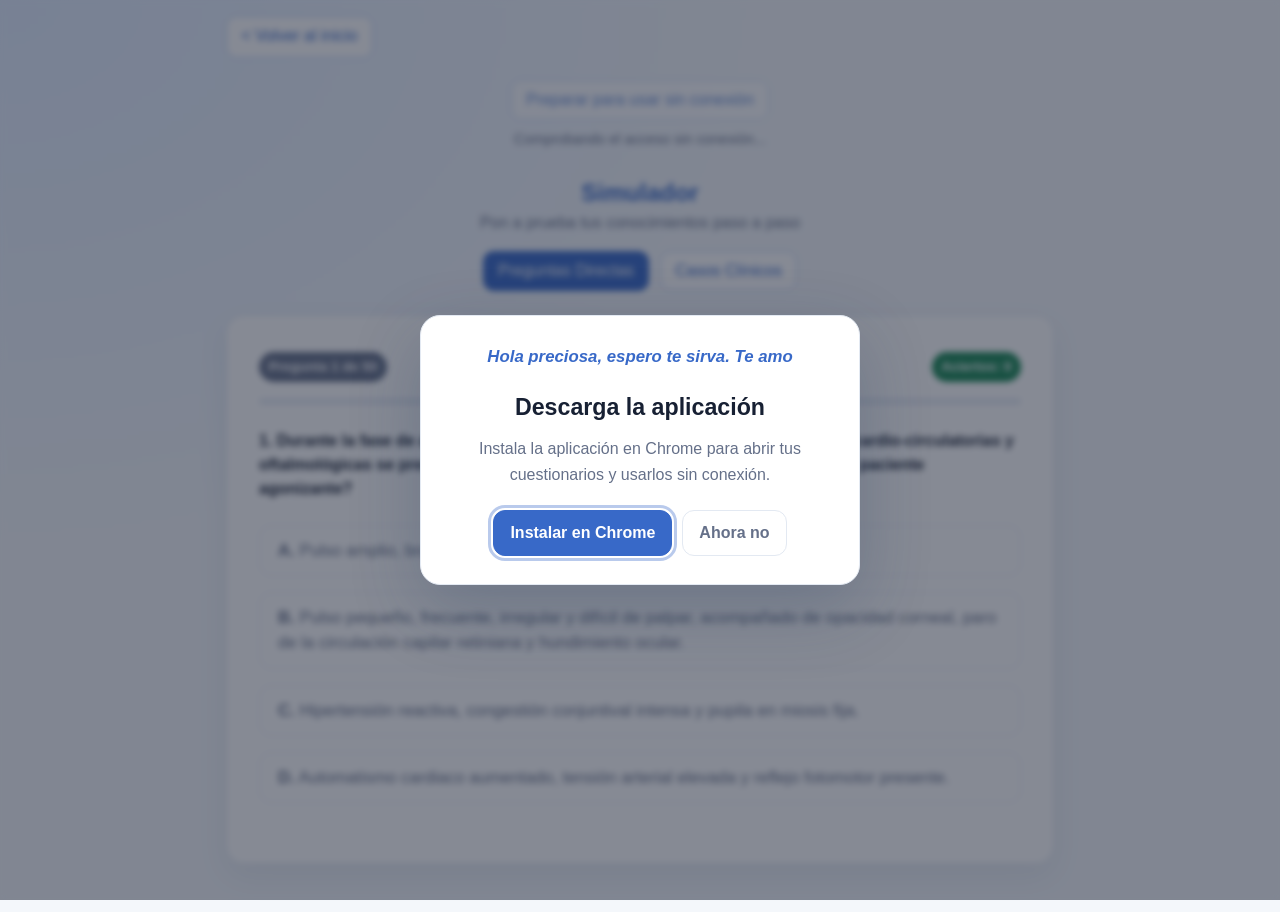
==== commit fc039390: "Actualizacion mecicina legal" ====
--- a/Cuestionarios/MedLegal 5_2.html
+++ b/Cuestionarios/MedLegal 5_2.html
@@ -31,7 +31,8 @@
 
     <div class="container">
         <a class="btn btn-outline-primary home-button" href="../index.html">
-            <span>< Volver al inicio</span>
+            <span>
+                < Volver al inicio</span>
         </a>
 
         <div class="offline-actions">
@@ -102,924 +103,922 @@
     <script>
 
 
+
         const mockPreguntas = [
             {
-                "pregunta": "1. ¿Cuáles son las dos condiciones biomecánicas y biológicas estrictas requeridas para que se lleve a cabo el proceso de consolidación ósea primaria o directa?",
-                "opA": "Estabilidad relativa del foco y presencia de tejido cartilaginoso intermedio.",
-                "opB": "Estabilidad absoluta (ausencia de micromovimiento) y reducción anatómica perfecta con brecha menor a 0.1 mm.",
-                "opC": "Deformación del strain entre el 2% y el 10% e inmovilización con férula.",
-                "opD": "Micromovimiento controlado y formación extensa de callo óseo externo.",
-                "respuestaCorrecta": "opB",
-                "explicacion": "Según la sección de Consolidación Ósea en las fuentes (Pasaje 5), la consolidación primaria (directa o cortical) ocurre únicamente cuando se logran dos condiciones estrictas: estabilidad absoluta (ausencia de micromovimiento en el foco) y una reducción anatómica perfecta (contacto íntimo entre fragmentos o una brecha menor a 0.1 mm)."
-            },
-            {
-                "pregunta": "2. ¿Qué porcentaje de deformación (strain) en el foco de fractura estimula óptimamente la consolidación ósea secundaria mediante formación de callo y osificación endocondral?",
-                "opA": "Menor al 0.1%",
-                "opB": "Entre el 2% y el 10%",
-                "opC": "Entre el 15% y el 25%",
-                "opD": "Mayor al 30%",
-                "respuestaCorrecta": "opB",
-                "explicacion": "De acuerdo con el apartado de Consolidación Secundaria (Pasajes 6 y 9), la fijación que permite un micromovimiento controlado mantiene el strain o deformación entre el 2% y el 10%, lo que estimula a las células madre a producir cartílago que posteriormente se calcifica y transforma en hueso mediante osificación endocondral."
-            },
-            {
-                "pregunta": "3. Un paciente presenta una fractura expuesta con una herida de 8 cm, contusión cutánea, lesión moderada de partes blandas y conminución ósea moderada, sin pérdida extensa de cobertura ni lesión vascular. ¿Cómo se clasifica según la escala de Gustilo y Anderson?",
-                "opA": "Gustilo Tipo I",
-                "opB": "Gustilo Tipo II",
-                "opC": "Gustilo Tipo III A",
-                "opD": "Gustilo Tipo III B",
-                "respuestaCorrecta": "opB",
-                "explicacion": "En las fuentes, dentro de la Clasificación de Gustilo y Anderson (Pasajes 20 y Cuadro 45-1-1), el Tipo II corresponde a una herida de 1 a 10 cm, sin colgajos mayores, con contusión cutánea, lesión moderada de partes blandas y conminución moderada."
-            },
-            {
-                "pregunta": "4. ¿Cuál es el esquema antibiótico sistémico indicado de manera temprana (<30 minutos) para una fractura expuesta clasificada como Gustilo III A sin contaminación por tierra o estiércol?",
-                "opA": "Monoterapia con Cefalosporina de 1.ª generación.",
-                "opB": "Cefalosporina de 1.ª generación combinada con un aminoglucósido (ej. Gentamicina 5 mg/kg/día).",
-                "opC": "Penicilina G benzatínica combinada con Metronidazol únicamente.",
-                "opD": "Cefalosporina de 3.ª generación en dosis única oral.",
-                "respuestaCorrecta": "opB",
-                "explicacion": "En la sección de Antibioticoterapia en Fracturas Expuestas (Pasajes 20, 21 y Cuadro 45-1-2), para el grado Gustilo III se debe combinar una Cefalosporina de 1.ª generación con un aminoglucósido (como Gentamicina 5 mg/kg/día) para cobertura de gérmenes gramnegativos."
-            },
-            {
-                "pregunta": "5. Si una fractura expuesta ocurre en un entorno rural, campo o hacienda con riesgo de contaminación con tierra o estiércol (riesgo de anaerobios/Clostridium), ¿qué antimicrobiano debe adiccionarse al esquema profiláctico?",
-                "opA": "Ciprofloxacino",
-                "opB": "Vancomicina",
-                "opC": "Penicilina G o Metronidazol",
-                "opD": "Amikacina",
+                "pregunta": "1. Durante la fase de agonía, ¿cuál de las siguientes manifestaciones clínicas cardio-circulatorias y oftalmológicas se presenta característicamente en el examen médico-legal del paciente agonizante?",
+                "opA": "Pulso amplio, bradicardia regular y midriasis reactiva simétrica.",
+                "opB": "Pulso pequeño, frecuente, irregular y difícil de palpar, acompañado de opacidad corneal, paro de la circulación capilar retiniana y hundimiento ocular.",
+                "opC": "Hipertensión reactiva, congestión conjuntival intensa y pupila en miosis fija.",
+                "opD": "Automatismo cardiaco aumentado, tensión arterial elevada y reflejo fotomotor presente.",
+                "respuestaCorrecta": "opB",
+                "explicacion": "Conforme a MED LEGAL1.pdf (sección Tanatología, Agonía, págs. 1-2), los signos circulatorios y oftalmológicos característicos de la agonía incluyen un pulso pequeño, frecuente, irregular y difícil de palpar, latidos cardiacos espaciados, junto con examen oftalmológico que evidencia paro de la circulación capilar de la retina, hundimiento del globo ocular y opacidad corneal."
+            },
+            {
+                "pregunta": "2. Según la Ley General de Salud y la doctrina médica expuesta en las fuentes, ¿cuál es la definición precisa de Muerte Biológica o Somática y cuáles son sus criterios determinantes?",
+                "opA": "Pérdida temporal de la conciencia susceptible de reversión mediante maniobras de reanimación cardiopulmonar.",
+                "opB": "Cese de las funciones de relación social con conservación autónoma del automatismo cardiorrespiratorio.",
+                "opC": "Pérdida total e irreversible de la respuesta a los estímulos externos, ausencia de automatismo cardiorrespiratorio y trazo isoeléctrico de la actividad electroencefalográfica.",
+                "opD": "Detención aislada de la actividad metabólica en un grupo celular específico sin afectar el tronco encefálico.",
                 "respuestaCorrecta": "opC",
-                "explicacion": "Según las fuentes en la sección de Profilaxis en Fracturas Expuestas (Pasaje 21 y Cuadro 45-1-2), ante contaminación con tierra o estiércol se debe agregar Penicilina G o Metronidazol para cubrir bacterias anaerobias como Clostridium."
-            },
-            {
-                "pregunta": "6. ¿Cuál es el valor normal de la presión intracompartimental y a partir de qué cifra se considera indicación formal de fasciotomía?",
-                "opA": "Normal 0-8 mmHg; fasciotomía al acercarse o superar los 30 mmHg.",
-                "opB": "Normal 10-18 mmHg; fasciotomía a partir de 50 mmHg.",
-                "opC": "Normal 15-20 mmHg; fasciotomía a partir de 25 mmHg.",
-                "opD": "Normal 0-2 mmHg; fasciotomía a partir de 15 mmHg.",
+                "explicacion": "En MED LEGAL1.pdf (sección Diagnóstico de Muerte y Tipos de Muerte, págs. 3-4), la Muerte Biológica se define como la pérdida total y permanente de la respuesta a los estímulos externos, ausencia de automatismo cardiorrespiratorio y trazo isoeléctrico de la actividad electroencefalográfica, acorde con los criterios de comprobación de pérdida de la vida normados en la Ley General de Salud."
+            },
+            {
+                "pregunta": "3. El diagnóstico clínico-forense inmediato de muerte se fundamenta históricamente en la suspensión del 'Trípode de la vida de Bichat'. ¿Qué sistemas orgánicos integran este trípode y qué signo negativo de vida confirma la muerte inmediata?",
+                "opA": "Sistema digestivo, endocrino y renal; ausencia de peristaltismo por 30 minutos.",
+                "opB": "Sistema circulatorio, respiratorio y nervioso central; ausencia de pulsaciones, falta de movimientos respiratorios torácicos por 10 a 15 minutos y arreflexia ocular.",
+                "opC": "Sistema osteomuscular, tegumentario y linfático; rigidez cadavérica inmediata.",
+                "opD": "Sistema inmune, reproductor y genitourinario; cese de la diuresis por 24 horas.",
+                "respuestaCorrecta": "opB",
+                "explicacion": "Según MED LEGAL1.pdf (págs. 3 y 7), el trípode de Bichat está constituido por el sistema circulatorio, respiratorio y nervioso central. Los signos inmediatos o negativos de vida para diagnosticar la muerte incluyen la ausencia de pulsaciones, la falta de movimientos respiratorios torácicos durante 10 a 15 minutos, la falta de ruidos cardiacos y la ausencia de reflejos oculares."
+            },
+            {
+                "pregunta": "4. Con respecto a la evolución cronológica de la rigidez cadavérica (rigor mortis) en un cadáver conservado en temperatura templada, ¿cuál es el patrón de progresión anatómica y temporal correcto?",
+                "opA": "Inicia inmediatamente en pies y asciende hacia la cara; alcanza su máximo a las 2 horas y desaparece a las 6 horas.",
+                "opB": "Inicia entre las 2 y 4 horas en la cara, nuca y cuello, descendiendo a las extremidades; alcanza su cénit a las 12 horas y desaparece entre las 48 y 72 horas con el inicio de la putrefacción.",
+                "opC": "Es simultánea en todo el cuerpo a los 10 minutos de la muerte y persiste de manera indefinida.",
+                "opD": "Inicia en los músculos abdominales a las 24 horas y se resuelve espontáneamente a las 12 horas.",
+                "respuestaCorrecta": "opB",
+                "explicacion": "Con base en MED LEGAL1.pdf (sección Rigidez Cadavérica, pág. 8), la rigidez inicia de 2 a 4 horas después de la muerte por la cara, nuca y cuello, continuándose con las extremidades y el resto del cuerpo. Alcanza su máximo 12 horas después de iniciada y su desaparición coincide con la putrefacción (iniciando entre las 24 y 36 horas y desapareciendo totalmente de 48 a 72 horas)."
+            },
+            {
+                "pregunta": "5. ¿Cuál es el mecanismo fisiopatológico de formación de las livideces cadavéricas (manchas hipostáticas) y qué prueba semiológica permite diferenciar una lividez de una equimosis traumática?",
+                "opA": "Rotura vascular con extravasación hemática; la lividez no modifica su coloración con la vitropresión ni al corte.",
+                "opB": "Acumulación de sangre por gravedad en las partes declives del cuerpo; desaparecen temporalmente al ejercer presión digital (vitropresión) antes de fijarse hacia las 12 horas.",
+                "opC": "Coagulación intravascular diseminada post mórtem; se diferencian porque las livideces se elevan en relieve sobre la piel.",
+                "opD": "Proliferación de bacterias anaerobias en la dermis; las livideces se identifican por ser de color amarillo verdoso.",
+                "respuestaCorrecta": "opB",
+                "explicacion": "MED LEGAL1.pdf (sección Livideces Cadavéricas, pág. 9) establece que las livideces son placas de color rojo vinoso producidas por el acúmulo de sangre por gravedad hacia las partes declives. Se diferencian de las equimosis en que por simple presión desaparecen (hasta antes de su fijación hacia las 12 horas), apareciendo entre las 3 y 6 horas post mórtem."
+            },
+            {
+                "pregunta": "6. En el estudio de los fenómenos cadavéricos tempranos, el 'Signo de Stenon-Louis' es una manifestación ocular de la deshidratación. ¿En qué consiste este signo y a partir de qué momento suele presentarse?",
+                "opA": "Opacidad corneal y formación de una mancha negra esclerótica que se presenta tras la octava hora post mórtem en ojos abiertos.",
+                "opB": "Protrusión de los globos oculares con hemorragia conjuntival masiva a los 15 minutos del deceso.",
+                "opC": "Isquemia retiniana completa detectable únicamente mediante fondo de ojo en las primeras 2 horas.",
+                "opD": "Desaparición del cristalino y licuación del humor vítreo a las 48 horas de la muerte.",
                 "respuestaCorrecta": "opA",
-                "explicacion": "De acuerdo con el tema de Síndrome Compartimental (Pasajes 23, 24 y notas del texto), la presión intracompartimental normal varía entre 0 y 8 mmHg; cuando se acerca a 30 mmHg o los supera, constituye la indicación formal de fasciotomía."
-            },
-            {
-                "pregunta": "7. ¿Cuál es el síntoma clínico más temprano y característico en el síndrome compartimental?",
-                "opA": "Ausencia completa de pulsos distales desde el inicio.",
-                "opB": "Dolor desproporcionado a los hallazgos clínicos que se agrava con el estiramiento pasivo muscular.",
-                "opC": "Parálisis motora flácida completa.",
-                "opD": "Necrosis cutánea con flictenas hemorrágicas.",
-                "respuestaCorrecta": "opB",
-                "explicacion": "En la sección de Manifestaciones Clínicas del Síndrome Compartimental (Pasajes 23 y 24), el signo más temprano y clave es el dolor exquisito y profundo, desproporcionado a los hallazgos, que se agrava de manera característica con el estiramiento pasivo de los músculos del compartimento."
-            },
-            {
-                "pregunta": "8. En la fisiopatología del síndrome compartimental, ¿a los cuántos minutos de isquemia muscular se inicia el metabolismo anaeróbico y a cuántas horas los cambios morfológicos musculares son definitivos?",
-                "opA": "Inicia a los 30 minutos; definitivos a las 12 horas.",
-                "opB": "Inicia a los 10-15 minutos; definitivos a las 4 horas.",
-                "opC": "Inicia a las 2 horas; definitivos a las 24 horas.",
-                "opD": "Inicia a los 5 minutos; definitivos a las 2 horas.",
-                "respuestaCorrecta": "opB",
-                "explicacion": "Según la secuencia descrita en el manual (Pasajes 24 y notas de isquemia), en el músculo a los 10-15 minutos de isquemia se inicia el metabolismo anaeróbico y a las 4 horas sus cambios morfológicos se vuelven definitivos."
-            },
-            {
-                "pregunta": "9. Una fractura de la diáfisis humeral se asocia en un 11% de los casos a lesión del nervio radial. ¿Cuál es la manifestación clínica neurológica resultante?",
-                "opA": "Mano en garra e hipoestesia del borde cubital de la mano.",
-                "opB": "Incapacidad para la dorsoflexión de la muñeca y dedos (mano caída o en gota) e hipoestesia en el dorso de la mano.",
-                "opC": "Mano del predicador e hipoestesia del pulpejo del índice.",
-                "opD": "Atrofia aislada de la eminencia tenar.",
-                "respuestaCorrecta": "opB",
-                "explicacion": "En la sección de Fractura de Diáfisis Humeral (Pasajes 26 y 27), la lesión del nervio radial ocasiona hipoestesia e incapacidad para la dorsoflexión de la muñeca y los dedos (clínicamente conocida como mano caída o en gota)."
-            },
-            {
-                "pregunta": "10. ¿Cuáles son los límites anatómicos de las fracturas de la diáfisis humeral según la definición del manual?",
-                "opA": "Desde el cuello anatómico hasta el cuello quirúrgico del húmero.",
-                "opB": "Desde la inserción superior del músculo pectoral mayor hasta las crestas supracondíleas del húmero.",
-                "opC": "Desde la articulación acromioclavicular hasta la tróclea humeral.",
-                "opD": "Desde la troquiter hasta la cabeza del radio.",
-                "respuestaCorrecta": "opB",
-                "explicacion": "De acuerdo con la definición del manual (Pasaje 26 y texto de diáfisis humeral), las fracturas de la diáfisis humeral se extienden desde la inserción superior del músculo pectoral mayor hasta las crestas supracondíleas del húmero."
-            },
-            {
-                "pregunta": "11. En las fracturas desplazadas de clavícula en el adulto, ¿qué músculo tracciona hacia arriba el fragmento proximal y cuál es el tratamiento ortopédico más utilizado?",
-                "opA": "Trapecio tracciona hacia arriba; tratamiento con yeso toracobraquial.",
-                "opB": "Esternocleidomastoideo tracciona hacia arriba; tratamiento con vendaje en 8.",
-                "opC": "Pectoral mayor tracciona hacia arriba; tratamiento con fijador externo.",
-                "opD": "Subclavio tracciona hacia arriba; tratamiento con cabestrillo simple.",
-                "respuestaCorrecta": "opB",
-                "explicacion": "En las fuentes (Pasaje 15 y sección Fracturas de la Clavícula), el fragmento proximal se desplaza hacia arriba traccionado por el esternocleidomastoideo y el distal hacia abajo por el peso del brazo. El tratamiento ortopédico fundamental es el vendaje en 8."
-            },
-            {
-                "pregunta": "12. Paciente masculino con luxación anterior de hombro. A la inspección presenta el codo separado del tórax y aplanamiento de la silueta del hombro. ¿Cuáles son estos dos signos característicos?",
-                "opA": "Signo del hachazo y signo de la tecla de piano.",
-                "opB": "Signo del codo separado de la parrilla costal y signo de la charretera.",
-                "opC": "Signo de Lasègue y signo de Trendelenburg.",
-                "opD": "Signo de Tinel y signo de Phalen.",
-                "respuestaCorrecta": "opB",
-                "explicacion": "Según la sección de Luxación Escapulohumeral (Pasaje 25 y texto correspondiente), la luxación anterior cursa con el codo separado de la parrilla costal y el signo de la charretera (aplanamiento del hombro por desplazamiento anterointerno de la cabeza humeral)."
-            },
-            {
-                "pregunta": "13. ¿Cuál es la indicación y característica principal de la Maniobra de Kocher en la reducción de luxación anterior de hombro?",
-                "opA": "Colocar el pie en la axila y traccionar la muñeca.",
-                "opB": "Colocar una sábana en la axila para hacer contratracción.",
-                "opC": "Se indica en casos con más de 24 horas de evolución y consta de 4 pasos: tracción, rotación externa, aducción y rotación interna.",
-                "opD": "Está totalmente contraindicada en todos los casos por causar parálisis del deltoides.",
+                "explicacion": "En MED LEGAL1.pdf (págs. 7 y 10), el signo de Stenon-Louis se enmarca dentro de los fenómenos de deshidratación ocular, manifestándose con opacidad de la córnea, pérdida de tensión del globo ocular y aplastamiento ocular, haciéndose notorio tras la octava hora post mórtem."
+            },
+            {
+                "pregunta": "7. Dentro de los fenómenos cadavéricos tardíos destructivos, ¿cuál es la primera manifestación macroscópica de la putrefacción, en qué localización anatómica aparece primariamente y a qué tiempo post mórtem se identifica?",
+                "opA": "Enfisema subcutáneo en el cuello a las 6 horas post mórtem.",
+                "opB": "Mancha verde en la fosa ilíaca derecha a las 24 horas después de la muerte.",
+                "opC": "Maceración cutánea generalizada en el tórax a las 12 horas de fallecido.",
+                "opD": "Esqueletización completa del cráneo a las 48 horas post mórtem.",
+                "respuestaCorrecta": "opB",
+                "explicacion": "MED LEGAL2.pdf (sección Fenómenos Cadavéricos Tardíos - Putrefacción, págs. 11-12) señala que la putrefacción es la descomposición de materias albuminoideas con producción de gases pútridos. Su primer signo macroscópico es la mancha verde que aparece en la fosa ilíaca derecha 24 horas después de la muerte, extendiéndose a los 8 días a todo el cuerpo."
+            },
+            {
+                "pregunta": "8. ¿Qué condiciones ambientales y fisiopatológicas se requieren para que ocurra el fenómeno conservador de la Momificación Cadavérica?",
+                "opA": "Inmersión prolongada en agua dulce con bajas temperaturas e hipertermia previa.",
+                "opB": "Ambiente seco, cálido y con circulación de aire, que produce una deshidratación masiva e inhibe el desarrollo de bacterias putrefactivas.",
+                "opC": "Depósito del cuerpo en suelos arcillosos y húmedos con escasa ventilación y presencia de detergentes.",
+                "opD": "Sellado hermético en cajas metálicas sin presencia de oxígeno ni pérdida de líquidos corporales.",
+                "respuestaCorrecta": "opB",
+                "explicacion": "De acuerdo con MED LEGAL2.pdf (sección Momificación, págs. 11-12), la momificación es la deshidratación masiva del cadáver que ocurre en medios secos y con circulación de aire; debido a que las bacterias necesitan agua para actuar, al evacuarse los líquidos se interrumpe el proceso de putrefacción."
+            },
+            {
+                "pregunta": "9. La saponificación o formación de adipocira es un proceso conservador tardío del cadáver. ¿En qué consiste químicamente este fenómeno y en qué tipo de cadáveres o ambientes es más frecuente?",
+                "opA": "Calcificación de las masas musculares en suelos desérticos de alta radiación solar.",
+                "opB": "Descomposición de las grasas corporales con formación de jabones cerosos, frecuente en cadáveres con abundante tejido adiposo depositados en ambientes húmedos e hidratados.",
+                "opC": "Deshidratación de la dermis transformándola en apariencia de cuero duro y negro.",
+                "opD": "Destrucción selectiva del tejido óseo por acción de hongos fitófagos.",
+                "respuestaCorrecta": "opB",
+                "explicacion": "MED LEGAL2.pdf (sección Saponificación, págs. 11-12) define la saponificación como la descomposición de las grasas corporales que da lugar a la adipocira, siendo más acelerada en personas jóvenes y obesas debido a su mayor contenido de tejido graso y en ambientes húmedos."
+            },
+            {
+                "pregunta": "10. ¿Cómo se define el fenómeno cadavérico conservador denominado Corificación y qué aspecto característico adquiere el tegumento cutáneo?",
+                "opA": "Transformación de la piel en una capa calcárea rígida y quebradiza.",
+                "opB": "Putrefacción incompleta en la que las bacterias actúan en vísceras respetando la piel, la cual se conserva adquiriendo la consistencia del cuero curtido.",
+                "opC": "Licuación completa de la piel respetando únicamente las facias musculares y tendones.",
+                "opD": "Pigmentación amarillenta verdosa de la piel por impregnación de sales biliares post mórtem.",
+                "respuestaCorrecta": "opB",
+                "explicacion": "En MED LEGAL2.pdf (sección Corificación, pág. 12), la corificación se define como la putrefacción incompleta en la que la piel se corifica (adquiriendo aspecto de cuero), debido a que las bacterias actúan donde pueden pero respetan la piel, conservándola."
+            },
+            {
+                "pregunta": "11. ¿En qué circunstancias es jurídicamente obligatoria la diligencia de levantamiento de cadáver y cuáles son sus fases sistemáticas fundamentales?",
+                "opA": "Exclusivamente en muertes naturales de pacientes hospitalizados; requiere estudio de laboratorio y cremación inmediata.",
+                "opB": "En casos de muerte violenta o sospechosa/dudosa de delito; comprende el examen del lugar de los hechos, examen de vestidos/ropas y examen externo del cadáver.",
+                "opC": "Únicamente a solicitud voluntaria de los familiares del de cujus en funerales privados.",
+                "opD": "Únicamente cuando la persona fallece en vía pública por causas crónico-degenerativas conocidas.",
+                "respuestaCorrecta": "opB",
+                "explicacion": "Conforme a MED LEGAL2.pdf (sección Diligencia de Levantamiento de Cadáver, págs. 13-15), este procedimiento se realiza en casos de muerte dudosa o de origen violento. Sus fases o tiempos incluyen: 1) Examen del lugar de los hechos y de las cosas, 2) Examen de vestidos y ropas, y 3) Examen externo del cadáver o reconocimiento médico exterior."
+            },
+            {
+                "pregunta": "12. La necropsia médico-legal es un procedimiento quirúrgico reglamentado. Además de la identificación de la causa de muerte, ¿cuáles son sus objetivos secundarios esenciales de carácter forense?",
+                "opA": "Otorgar el alta hospitalaria y calcular los costos de internamiento del paciente.",
+                "opB": "Determinar el tipo de muerte, la forma de muerte, el cronotanatodiagnóstico, el tipo de lesiones, su trayectoria y tiempo de supervivencia.",
+                "opC": "Modificar las actas del registro civil de nacimiento del de cujus de manera automática.",
+                "opD": "Proceder al embalsamamiento inmediato del cadáver antes del peritaje judicial.",
+                "respuestaCorrecta": "opB",
+                "explicacion": "Según MED LEGAL3.pdf (sección Autopsia - Objetivos Secundarios, págs. 17-18), la autopsia médico-legal tiene como objetivos secundarios fundamentales: determinar el tipo y forma de muerte, precisar el cronotanatodiagnóstico, conocer el tipo de lesiones, determinar el trayecto de las lesiones y establecer el tiempo de supervivencia."
+            },
+            {
+                "pregunta": "13. En la práctica tanatológica, ¿en qué consiste técnicamente el método de evisceración de Letulle durante la autopsia interna?",
+                "opA": "Extracción órgano por órgano iniciando por el encéfalo y terminando en el abdomen.",
+                "opB": "Remoción de los órganos en masa desde cuello, tórax, abdomen y pelvis, para realizar posteriormente la disección en bloque por aparatos y sistemas.",
+                "opC": "Disección de los órganos in situ sin extraerlos de las cavidades corporales.",
+                "opD": "Apertura exclusiva de la cavidad craneana sin incisión toracoabdominal.",
+                "respuestaCorrecta": "opB",
+                "explicacion": "En MED LEGAL3.pdf (sección Técnicas de Autopsia - Letulle, pág. 20), la técnica de Letulle consiste en la remoción de los órganos en masa (desde cuello, tórax, abdomen y pelvis), permitiendo posteriormente la disección en bloque por aparatos y sistemas."
+            },
+            {
+                "pregunta": "14. ¿Cuál es el postulado principal de la técnica de autopsia descrita por Virchow y cuál es su orden clásico de abordaje orgánico?",
+                "opA": "Disección in situ sin sección muscular ni apertura esternal.",
+                "opB": "Remoción de órgano por órgano, abordando secuencialmente el cráneo, la columna vertebral, la cavidad torácica, la región cervical y finalmente el abdomen.",
+                "opC": "Extracción conjunta de corazón y pulmones en un único bloque antes del encéfalo.",
+                "opD": "Incisión circular exclusiva en extremidades inferiores para estudio vascular.",
+                "respuestaCorrecta": "opB",
+                "explicacion": "MED LEGAL3.pdf (sección Técnicas de Autopsia - Virchow, pág. 21) establece que la técnica de Virchow consiste en la remoción de órgano por órgano, con la secuencia clásica que inicia con la apertura del cráneo, columna vertebral, cavidad torácica, región cervical y finalmente el abdomen."
+            },
+            {
+                "pregunta": "15. La técnica de autopsia de Rokitansky es una de las más utilizadas en la práctica forense. ¿Cuál es la característica distintiva de este procedimiento?",
+                "opA": "Remoción completa de las vísceras sin abrir la cavidad craneana.",
+                "opB": "Remoción de los órganos 'in situ', combinada habitualmente con la remoción en bloque, permitiendo el análisis directo en las cavidades.",
+                "opC": "Enucleación ocular bilateral y resección de la arteria femoral exclusivamente.",
+                "opD": "Uso exclusivo de sierra manual para amputar segmentos apendiculares.",
+                "respuestaCorrecta": "opB",
+                "explicacion": "De acuerdo con MED LEGAL3.pdf (sección Técnicas de Autopsia - Rokitansky, pág. 22), la técnica de Rokitansky consiste en la remoción de los órganos 'in situ', siendo una de las más usuales combinada con la remoción en bloque."
+            },
+            {
+                "pregunta": "16. Para la apertura de las cavidades torácica y abdominal durante la necropsia, se emplean diversos trazados de incisión tegumentaria. ¿Cuáles son los tipos de incisión estándar descritos en las fuentes médico-legales?",
+                "opA": "Incisión transversal recta en cintura y decolamiento suprapúbico únicamente.",
+                "opB": "Incisión en 'I' (mediana), incisión en 'Y', incisión en 'T' e incisión en 'U'.",
+                "opC": "Incisión paramediana izquierda exclusiva para cavidad pélvica.",
+                "opD": "Incisión en espiral a lo largo de las metámeras dorsales.",
+                "respuestaCorrecta": "opB",
+                "explicacion": "En MED LEGAL3.pdf (sección Tipos de Incisión, págs. 19-20), las incisiones estándar para la apertura de cavidades en la autopsia comprenden: 1) En 'I' (mediana), 2) En 'Y', 3) En 'T', y 4) En 'U'."
+            },
+            {
+                "pregunta": "17. Desde el punto de vista médico-legal, la asfixiología clasifica las asfixias en tres grandes categorías. ¿Cuáles son y qué predomina patogénicamente en las asfixias mecánicas?",
+                "opA": "Asfixias celulares, genéticas y metabólicas; con predominio de falla hepática.",
+                "opB": "Asfixias mecánicas (obstructivas o físicas), patológicas y químicas (fisiológicas); en las mecánicas existe una causa exógena con predominio del mecanismo respiratorio.",
+                "opC": "Asfixias traumatológicas, iatrogénicas y postoperatorias; con predominio de parálisis renal.",
+                "opD": "Asfixias térmicas, por radiación y eléctricas; con predominio de deshidratación celular.",
+                "respuestaCorrecta": "opB",
+                "explicacion": "En MED LEGAL4.pdf (sección Clasificación de Asfixias, págs. 25-26), las asfixias se clasifican en: Mecánicas (obstructivas/físicas), Patológicas y Químicas (fisiológicas). Las mecánicas se deben a factores exógenos actuando por mecanismos físicos y son de predominio respiratorio."
+            },
+            {
+                "pregunta": "18. Al examen externo e interno del cadáver que falleció por proceso asfíctico, se identifican signos clásicos generales. ¿Cuáles integran la tríada anatomo-patológica de la asfixia?",
+                "opA": "Ictericia, rigor mortis precoz y desecación de mucosas.",
+                "opB": "Cianosis facial con equimosis en piel/conjuntivas, fluidez de sangre oscura con congestión visceral, y manchas de Tardieu (petequias).",
+                "opC": "Palidez cadavérica absoluta, rigidez tardía y vacuidad de vasos venosos.",
+                "opD": "Enfisema cutáneo masivo, calcinación visceral y sangre hipercoagulada.",
+                "respuestaCorrecta": "opB",
+                "explicacion": "Conforme a MED LEGAL4.pdf (sección Signos Clásicos de las Asfixias, pág. 29), los signos generales clásicos comprenden: a) Cianosis facial y equimosis en piel y conjuntivas, b) Fluidez de la sangre de color oscuro con congestión visceral, y c) Manchas de Tardieu (petequias puntiformes)."
+            },
+            {
+                "pregunta": "19. En la fisiopatología de la muerte por sumersión, la doctrina médico-legal diferencia entre 'ahogados azules' y 'ahogados blancos'. ¿Cuál es el mecanismo fisiopatológico distintivo de los ahogados blancos?",
+                "opA": "Oclusión de la vía aérea por la penetración masiva de líquido acuoso a los alvéolos (sumersión-asfixia).",
+                "opB": "Paro cardiaco por reflejo inhibitorio vago-vagal (sumersión-inhibición) originado por el contacto brusco de agua fría con vías aéreas o piel, sin aspiración masiva de líquido.",
+                "opC": "Destrucción traumática del tronco encefálico por impacto con rocas en el fondo.",
+                "opD": "Intoxicación masiva por consumo de sal del agua marina con hipernatremia aguda.",
+                "respuestaCorrecta": "opB",
+                "explicacion": "MED LEGAL4.pdf (sección Asfixia por Sumersión - Fisiopatología, pág. 32) distingue entre Ahogados Azules (sumersión-asfixia por penetración de agua) y Ahogados Blancos (sumersión-inhibición), en los cuales se produce un síncope mortal e inhibitorio sin sufrir la fase asfíctica por agua."
+            },
+            {
+                "pregunta": "20. Durante el examen tanatológico de una víctima de sumersión-asfixia reciente (ahogado azul), ¿cuáles son los hallazgos patognomónicos en la vía aérea y parénquima pulmonar?",
+                "opA": "Atelectasia masiva bilateral y petequias en epiglotis.",
+                "opB": "Hongo de espuma blanquecina o rosada exteriorizado por boca y nariz, y Enfisema Acuoso de Brouardel (pulmones tumefactos, pesados, crepitantes y con espuma al corte).",
+                "opC": "Colapso pulmonar seco con ausencia completa de secreciones.",
+                "opD": "Presencia exclusiva de coágulos cruóricos en las arterias pulmonares principales.",
+                "respuestaCorrecta": "opB",
+                "explicacion": "Según MED LEGAL5.pdf (sección Sumersión - Signos Externos e Internos, págs. 35 y 37), los signos clave de sumersión-asfixia incluyen el 'Hongo de espuma' (mezcla de aire, líquido y moco que sale por boca y nariz) y el 'Enfisema acuoso de Brouardel' (aspecto tumefacto, crepitante, pesado y con abundante espuma en parénquima pulmonar)."
+            },
+            {
+                "pregunta": "21. En el diagnóstico tanatológico de sumersión, especialmente en cadáveres en fase de putrefacción, destacan los signos hemorrágicos petrosos y etmoidales. ¿En qué consisten los Signos de Niles y de Vargas Alvarado?",
+                "opA": "Signo de Niles: hemorragia en el miocardio ventricular; Signo de Vargas Alvarado: hemorragia subcapsular hepática.",
+                "opB": "Signo de Niles: hemorragia en las celdillas mastoideas o hueso temporal (oído medio); Signo de Vargas Alvarado: hemorragia en las celdillas de las láminas cribosas del hueso etmoides.",
+                "opC": "Signo de Niles: rotura del bazo; Signo de Vargas Alvarado: laceración del ligamento falciforme.",
+                "opD": "Signo de Niles: hematoma epidural lumbar; Signo de Vargas Alvarado: equimosis escleral pura.",
+                "respuestaCorrecta": "opB",
+                "explicacion": "En MED LEGAL5.pdf (págs. 38-39), el Signo de Niles consiste en hemorragia en las celdillas mastoideas/oído medio (zona azulosa en el peñasco del temporal por hipertensión en conducto auditivo), mientras que el Signo de Vargas Alvarado es la hemorragia etmoidal en las láminas cribosas a los lados de la apófisis crista galli, de gran valor en cadáveres putrefactos."
+            },
+            {
+                "pregunta": "22. En el examen externo del cuello de un cadáver fallecido por ahorcadura, ¿cuáles son las características semiológicas distintivas del surco de ahorcadura?",
+                "opA": "Surco horizontal, completo, situado por debajo del cartílago tiroides y de fondo blando eritematoso.",
+                "opB": "Surco oblicuo, generalmente incompleto (interrumpido a nivel del nudo), ubicado por encima del cartílago tiroides y con fondo apergaminado y pálido.",
+                "opC": "Múltiples surcos paralelos verticales con estigmas ungueales adyacentes.",
+                "opD": "Ausencia total de impronta o marca cutánea en la región cervical.",
+                "respuestaCorrecta": "opB",
+                "explicacion": "MED LEGAL5.pdf (sección Ahorcadura - Signos Externos, págs. 42-43) especifica que el surco de ahorcadura es típicamente: por encima del cartílago tiroides, oblicuo, incompleto (abierto hacia el nudo), más profundo en el centro del asa y con fondo pálido y apergaminado."
+            },
+            {
+                "pregunta": "23. Durante la necropsia de un ahorcado, la disección vascular del cuello puede revelar lesiones en las túnicas arteriales. ¿Cómo se denominan los desgarros de la túnica íntima de la carótida primitiva y de la adventicia, respectivamente?",
+                "opA": "Signo de Zitkov y Signo de Brouardel.",
+                "opB": "Signo de Amussat (desgarro de la íntima en carótida primitiva) y Signo de Etienne Martín (desgarro en la adventicia carotídea).",
+                "opC": "Signo de Bonnet y Signo de Otto-Dotto.",
+                "opD": "Signo de Tardieu y Signo de Casper.",
+                "respuestaCorrecta": "opB",
+                "explicacion": "Conforme a MED LEGAL6.pdf (sección Ahorcadura - Signos Internos Vasculares, pág. 44), el desgarro de la túnica íntima de la carótida primitiva se denomina Signo de Amussat, mientras que los desgarros en la túnica adventicia carotídea corresponden al Signo de Etienne Martín (adicionalmente, Lesser en íntima de carótidas externa/interna y Ziemke en íntima de yugulares)."
+            },
+            {
+                "pregunta": "24. Dentro de los hallazgos internos laríngeos, neurológicos y retrofaríngeos en víctimas de ahorcadura, ¿cuáles son las denominaciones forenses para la ruptura de cuerdas vocales y la equimosis retrofaríngea?",
+                "opA": "Signo de Bonnet (ruptura de cuerdas vocales) y Signo de Brouardel-Vibert-Descoust (equimosis retrofaríngea).",
+                "opB": "Signo de Niles (cuerdas vocales) y Signo de Vargas Alvarado (faringe).",
+                "opC": "Signo de Amussat (cuerdas vocales) y Signo de Zitkov (faringe).",
+                "opD": "Signo de Etienne Martín (cuerdas vocales) y Signo de Ziemke (faringe).",
+                "respuestaCorrecta": "opA",
+                "explicacion": "En MED LEGAL6.pdf (sección Ahorcadura - Signos Internos, págs. 45-46), la ruptura de las cuerdas vocales se conoce como Signo de Bonnet, la ruptura de la vaina de mielina del neumogástrico como Signo de Otto-Dotto, y la equimosis retrofaríngea como Signo de Brouardel-Vibert-Descoust."
+            },
+            {
+                "pregunta": "25. Al realizar el diagnóstico diferencial entre una estrangulación por lazo/ligadura y una ahorcadura, ¿cuáles son los elementos semiológicos diferenciales del surco en la estrangulación?",
+                "opA": "Surco oblicuo, incompleto y situado en la parte superior del cuello por encima de la laringe.",
+                "opB": "Surco horizontal, completamente circular, situado habitualmente por debajo de la laringe y uniformemente marcado en todo el perímetro.",
+                "opC": "Surco exclusivamente vertical de profundidad discontinua.",
+                "opD": "Ausencia de marcas cutáneas y presencia de estigmas ungueales puramente cóncavos.",
+                "respuestaCorrecta": "opB",
+                "explicacion": "MED LEGAL6.pdf (sección Estrangulación vs Ahorcadura, págs. 53-54) detalla que en la estrangulación con ligadura el surco es generalmente horizontal, completamente circular, situado casi siempre por debajo de la laringe y marcado de forma uniforme."
+            },
+            {
+                "pregunta": "26. En los casos de homicidio por estrangulación manual, ¿cuáles son los hallazgos externos típicos en la piel del cuello y qué Signo ante mórtem lingual suele observarse?",
+                "opA": "Ausencia de estigmas cutáneos y elongación traumática del hioides.",
+                "opB": "Equimosis por los pulpejos digitales, estigmas ungueales semilunares en cuello y Signo de Zitkov (protrusión lingual con mordedura de lengua ante mórtem).",
+                "opC": "Maceración epidérmica en forma de guante y signo de la mancha verde.",
+                "opD": "Fractura aislada de esternón sin lesiones cutáneas cervicales.",
+                "respuestaCorrecta": "opB",
+                "explicacion": "De acuerdo con MED LEGAL6.pdf (sección Estrangulación Manual, págs. 49-50), se identifican equimosis por compresión de los pulpejos, estigmas ungueales o excoriaciones semilunares en la piel del cuello, y el Signo de Zitkov, caracterizado por mordedura ante mórtem de la lengua proyectada."
+            },
+            {
+                "pregunta": "27. La asfixia por sofocación en su modalidad de compresión toracoabdominal impide la expansión inspiratoria. ¿Qué cuadro clínico-cadavérico hiperémico se produce típicamente en cabeza y cuello (Mascarilla de Morestin)?",
+                "opA": "Palidez extrema de cara y tronco con vacuidad venosa.",
+                "opB": "Intensa cianosis, tumefacción y petequias masivas en cara, cuello y hombros por compresión e ingurgitación del sistema de la vena cava superior.",
+                "opC": "Protrusión aislada de globos oculares sin cambio de coloración tegumentaria.",
+                "opD": "Enfisema subcutáneo limitado a los miembros inferiores.",
+                "respuestaCorrecta": "opB",
+                "explicacion": "En MED LEGAL7.pdf (sección Sofocación - Compresión Toracoabdominal, pág. 58), el signo externo patognomónico es la 'Mascarilla de Morestin', que consiste en una marcada cianosis y tumefacción de la cara, cuello y hombros secundaria a la inmovilización de la pared torácica."
+            },
+            {
+                "pregunta": "28. En la investigación tanatológica de un neonato hallado sin vida, ¿cuál es el objetivo médico-forense primordial que debe resolverse en primera instancia antes de determinar la causa de muerte?",
+                "opA": "Determinar el grupo sanguíneo y el perfil de cromosomas sexuales.",
+                "opB": "Establecer si el recién nacido nació con vida (vida extrauterina) o si nació muerto (óbito fetal/feto muerto).",
+                "opC": "Certificar el estado socioeconómico de los progenitores.",
+                "opD": "Medir exclusivamente el perímetro cefálico sin estudio de vísceras.",
+                "respuestaCorrecta": "opB",
+                "explicacion": "MED LEGAL7.pdf (sección Infanticidio - Función Médica, pág. 61) indica que los objetivos médicos indispensables son: 1) Establecer si el niño nació vivo o no, 2) Determinar la causa de muerte, 3) Tiempo que vivió el niño, 4) Cronotanatodiagnóstico, y 5) Examen de la madre."
+            },
+            {
+                "pregunta": "29. La Docimasia Pulmonar Hidrostática de Galeno es la prueba reina para determinar vida extrauterina. ¿En qué principio físico se basa y cuántos tiempos clásicos comprende su ejecución?",
+                "opA": "En la solubilidad del nitrógeno en medio ácido; consta de 2 tiempos.",
+                "opB": "En la disminución del peso específico del parénquima pulmonar por la presencia de aire inspirado que lo hace flotar en agua; consta de 4 tiempos clásicos (más un tiempo de trituración).",
+                "opC": "En la evaporación del surfactante pulmonar a 100 °C; consta de 8 tiempos.",
+                "opD": "En la tinción histológica con eosina de los alvéolos; consta de 1 tiempo.",
+                "respuestaCorrecta": "opB",
+                "explicacion": "En MED LEGAL8.pdf (sección Docimasia Pulmonar Hidrostática de Galeno, págs. 68-70), se establece que esta prueba se basa en la disminución del peso específico del pulmón por aire inspirado que incrementa su volumen y flotabilidad. Comprende 4 tiempos principales (bloque completo, pulmón individual, fragmento comprimido y estrujado), añadiéndose un tiempo moderno de compresión violenta contra las paredes."
+            },
+            {
+                "pregunta": "30. En el diagnóstico de respiración neonatológica, ¿cuál es el hallazgo característico en la docimasia radiográfica de Bordas y la cúpula diafragmática en la docimasia de Casper si el recién nacido respiró?",
+                "opA": "Bordas: campos pulmonares opacos/blanquecinos; Casper: cúpula diafragmática a nivel del 2° espacio intercostal.",
+                "opB": "Bordas: campos pulmonares oscuros y radiolúcidos; Casper: descenso de la cúpula diafragmática al 6° espacio intercostal (frente al 4° espacio en no respirados).",
+                "opC": "Bordas: presencia de calcificaciones hiliares; Casper: elevación diafragmática al 1er espacio costal.",
+                "opD": "Bordas: colapso completo del mediastino; Casper: parálisis frénica bilateral.",
+                "respuestaCorrecta": "opB",
+                "explicacion": "Conforme a MED LEGAL8.pdf (págs. 65), la Docimasia Radiográfica de Bordas muestra campos pulmonares oscuros si respiró (blanquecinos si no); la Docimasia Diafragmática de Casper revela que si hubo respiración la cúpula desciende al 6° espacio intercostal, mientras que en los no respirados permanece a nivel del 4° espacio."
+            },
+            {
+                "pregunta": "31. ¿Qué fenómenos demuestran la entrada y deglución de aire en las docimasias de Breslau (gastrointestinal) y de Wendt-Wredden (auricular)?",
+                "opA": "Breslau: presencia de aire en el tubo digestivo al sumergir segmentos atados; Wendt-Wredden: desprendimiento de burbujas de aire al puncionar la cavidad del oído medio bajo agua.",
+                "opB": "Breslau: presencia de líquido amniótico en recto; Wendt-Wredden: ausencia de membrana timpánica.",
+                "opC": "Breslau: ausencia de gases en estómago; Wendt-Wredden: petequias en conducto auditivo externo.",
+                "opD": "Breslau: hipertensión en colon ascendente; Wendt-Wredden: osificación de los huesecillos del oído.",
+                "respuestaCorrecta": "opA",
+                "explicacion": "MED LEGAL8.pdf (págs. 66-67) describe que la Docimasia Gastrointestinal de Breslau evalúa la presencia de aire deglutido en segmentos del tracto digestivo, mientras que la Docimasia Auricular de Wendt-Wredden demuestra aire en el oído medio al puncionar el techo del tímpano en una base de cráneo llena de agua, desprendiendo burbujas si respiró."
+            },
+            {
+                "pregunta": "32. Dentro de las docimasias no respiratorias, ¿cuáles son las evidencias metabólicas y secretoras evaluadas en la prueba Úrica de Budin-Ziegler y Siálica de Dinitz-Souza?",
+                "opA": "Budin-Ziegler: glucosa en LCR; Dinitz-Souza: bilis en duodeno.",
+                "opB": "Budin-Ziegler: presencia de estrías amarillentas de ácido úrico en la zona medular renal en niños que vivieron de 24 a 48 horas; Dinitz-Souza: hallazgo de saliva deglutida en estómago.",
+                "opC": "Budin-Ziegler: cristales de oxalato en vejiga; Dinitz-Souza: lipasa pancreática en yeyuno.",
+                "opD": "Budin-Ziegler: cetonuria aguda; Dinitz-Souza: ausencia de mucina gástrica.",
+                "respuestaCorrecta": "opB",
+                "explicacion": "En MED LEGAL8.pdf (pág. 67), la Docimasia Úrica de Budin-Ziegler demuestra la aparición de estrías amarillentas de ácido úrico en la médula renal de neonatos con supervivencia extrauterina de 24 a 48 horas, y la Docimasia Siálica de Dinitz-Souza comprueba el hallazgo de saliva deglutida en el estómago cuando el niño ha vivido."
+            },
+            {
+                "pregunta": "33. Para calcular el tiempo de vida extrauterina de un recién nacido, ¿cuál es la evolución esperada del cordón umbilical y de la descamación cutánea según las fuentes?",
+                "opA": "El cordón umbilical cae a las 2 horas de nacer y la descamación ocurre dentro del útero.",
+                "opB": "El cordón umbilical se diseca a los 3 días y se desprende entre el 4° y 5° día; la descamación cutánea inicia el día 1 y alcanza su máximo del 3° al 7° día.",
+                "opC": "El cordón umbilical momifica a los 30 días y la piel permanece untuosa por 6 meses.",
+                "opD": "El cordón umbilical se estenosa al minuto de nacer y no sufre proceso de desecación.",
+                "respuestaCorrecta": "opB",
+                "explicacion": "MED LEGAL7.pdf (sección Signos Externos de Tiempo de Vida, pág. 63) señala que la untuosidad o unto sebáceo dura de 1 a 3 días, la descamación cutánea inicia el día 1 y alcanza su máximo entre el 3° y 7° día, y el cordón umbilical se diseca a los 3 días desprendiéndose entre el 4° y 5° día."
+            },
+            {
+                "pregunta": "34. En el estudio anatomopatológico interno del neonato, la mielinización del nervio óptico es un indicador histológico de supervivencia extrauterina. ¿Cuándo inicia y en qué tiempo se completa?",
+                "opA": "Inicia a los 10 días tras el parto y concluye al año de vida.",
+                "opB": "Inicia a las 12 horas del nacimiento (progresando desde el quiasma hacia el globo ocular) y se completa al 4° día.",
+                "opC": "Se completa intrauterinamente a las 20 semanas de gestación.",
+                "opD": "Ocurre de forma instantánea en el momento de la expulsión de la cabeza.",
+                "respuestaCorrecta": "opB",
+                "explicacion": "Según MED LEGAL7.pdf (sección Signos Internos de Vida Extrauterina, págs. 61-62), la mielinización del nervio óptico inicia a las 12 horas de vida desde el quiasma óptico avanzando hacia el globo ocular y se completa al 4° día de vida extrauterina."
+            },
+            {
+                "pregunta": "35. En la traumatología forense, ¿cuál es la distinción anatomopatológica fundamental entre una equimosis, una excoriación y un hematoma?",
+                "opA": "Equimosis: pérdida de tejido óseo; Excoriación: fractura expuesta; Hematoma: herida por arma de fuego.",
+                "opB": "Equimosis: extravasación hemática subcutánea con piel íntegra; Excoriación: desprendimiento de capas epidérmicas con exposición dérmica; Hematoma: acumulación hemática cavitada en tejido por rotura de vasos mayores.",
+                "opC": "Equimosis: sección completa de tendones; Excoriación: necrosis grasa; Hematoma: quemadura de tercer grado.",
+                "opD": "Son términos sinonímicos que designan exactamente el mismo hallazgo macroscópico.",
+                "respuestaCorrecta": "opB",
+                "explicacion": "En la doctrina traumatológica forense complementaria y concordante con el estudio de lesiones corporales del manual, la equimosis representa una infiltración hemática en el tejido celular subcutáneo manteniendo la epidermis intacta; la excoriación es la lesión traumática epidérmica por fricción o raspado; y el hematoma implica la formación de una colección hemática tumefacta por lesión vascular de mayor calibre."
+            },
+            {
+                "pregunta": "36. Al examinar una herida producida por un instrumento punzocortante (ej. cuchillo de hoja monocortante), ¿cuáles son sus elementos morfológicos característicos en la piel?",
+                "opA": "Bordes anfractuosos con puentes de tejido y ausencia de bordes limpios.",
+                "opB": "Orificio en piel con bordes limpios, un extremo en cola de golondrina o ángulo agudo (cortante) y un extremo obtuso (lomo), con profundidad superior a la longitud de la lesión cutánea.",
+                "opC": "Quemadura perilesional con tatuaje inamovible de pólvora.",
+                "opD": "Muesca ósea sin sección de planos blandos cutáneos.",
+                "respuestaCorrecta": "opB",
+                "explicacion": "Acorde con la doctrina médico-legal de traumatología forense, las heridas punzocortantes combinan la acción punzante (mecanismo de cuña que penetra en profundidad) y cortante (sección de tejidos con filo), produciendo bordes limpios sin puentes de tejido, con una cola de entrada/ángulo agudo en el borde cortante y la cola de salida distintiva."
+            },
+            {
+                "pregunta": "37. En una lesión por proyectil de arma de fuego disparado a distancia intermedia, ¿qué elementos integran el orificio de entrada estándar en la piel?",
+                "opA": "Únicamente orificio de salida con bordes evertidos.",
+                "opB": "Orificio propiamente dicho, anillo de enjugamiento (limpieza del proyectil), collarete de erosión/contusión, y tatuaje verdadero de pólvora (granos incrustados no lavables).",
+                "opC": "Mascarilla de Morestin con fractura estrellada de hioides.",
+                "opD": "Exclusivamente mancha verde y signo de Stenon-Louis.",
+                "respuestaCorrecta": "opB",
+                "explicacion": "Conforme a los principios de traumatología y balística forense médico-legal, el orificio de entrada por arma de fuego presenta el anillo de enjugamiento (depósito de impurezas del proyectil) y el collarete erótico/de contusión (anillo de escoriación). A distancia intermedia, se suma el tatuaje verdadero (pólvora incombusta incrustada en la dermis) y el ahumamiento lavable."
+            },
+            {
+                "pregunta": "38. ¿Qué hallazgo anatomopatológico óseo sobre la tabla externa del cráneo caracteriza a los disparos de arma de fuego en contacto firme ('boca de jarro'), conocido como Signo de Benassi?",
+                "opA": "Fractura en tallo verde de las vértebras cervicales.",
+                "opB": "Impregnación o depósito de ahumamiento y pólvora en la superficie externa del hueso craneal (periostio) alrededor del orificio de entrada óseo.",
+                "opC": "Desarticulación temporomandibular bilateral aislada.",
+                "opD": "Invaginación del cartílago cricoides dentro de la tráquea.",
+                "respuestaCorrecta": "opB",
+                "explicacion": "En traumatología forense, el Signo de Benassi consiste en el depósito de humo y negro de pólvora en el periostio o tabla externa del hueso craneal (debajo de los planos blandos) cuando el disparo ha sido efectuado con la boca del cañón apoyada firmemente contra la cabeza del individuo."
+            },
+            {
+                "pregunta": "39. De acuerdo con la clasificación médico-legal de las quemaduras térmicas y la estimación de la superficie corporal quemada (SCQ) mediante la Regla de los Nueves de Wallace en un adulto, ¿qué porcentaje se asigna a cada miembro superior completo y a la cabeza/cuello?",
+                "opA": "1% a cada miembro superior y 50% a la cabeza.",
+                "opB": "9% a cada miembro superior completo y 9% a la cabeza y cuello (sumando 18% para el tórax anterior y 18% para la espalda).",
+                "opC": "25% a cada extremidad superior y 2% a la cabeza.",
+                "opD": "18% a cada brazo y 1% a la cabeza.",
+                "respuestaCorrecta": "opB",
+                "explicacion": "En traumatología médico-legal, la regla de los nueves de Wallace asigna un 9% de la superficie corporal a la cabeza y cuello, 9% a cada miembro superior (brazo, antebrazo y mano), 18% a la cara anterior del tronco, 18% a la cara posterior del tronco, 18% a cada miembro inferior y 1% al periné/genitales."
+            },
+            {
+                "pregunta": "40. En el análisis tanatológico del traumatismo craneoencefálico, ¿cuál es la fuente vascular y la presentación clínica clásica que distingue al Hematoma Epidural del Subdural?",
+                "opA": "Epidural: sangrado venoso profundo; Subdural: rotura de la arteria carótida interna.",
+                "opB": "Epidural: rotura de la arteria meníngea media entre el hueso y la duramadre, con 'intervalo lúcido' clínico; Subdural: rotura de venas puente entre la duramadre y la aracnoides.",
+                "opC": "Epidural: laceración del bulbo raquídeo; Subdural: aneurisma sacular de la arteria basilar.",
+                "opD": "Epidural: trombosis del seno sagital; Subdural: fractura de la apófisis odontoides.",
+                "respuestaCorrecta": "opB",
+                "explicacion": "En la patología traumática neuroforense, el hematoma epidural se origina típicamente por fractura del hueso temporal/parietal con laceración de la arteria meníngea media (colección entre cráneo y duramadre), presentando característicamente pérdida de conciencia inicial, periodo de lucidez intermedia e hipertensión endocraneana rápida. El hematoma subdural deriva de la rotura de venas puente corticales."
+            },
+            {
+                "pregunta": "41. ¿Cuál es el mecanismo fisiopatológico de la intoxicación mortal por Monóxido de Carbono (CO) y qué signo tanatológico exterior es patognomónico durante la inspección del cadáver?",
+                "opA": "Bloqueo de los canales de sodio cardíacos; palidez verdosa de mucosas.",
+                "opB": "Formación de Carboxihemoglobina (COHb) con afinidad 200 veces mayor por la hemoglobina que el O2 e inhibición del transporte de oxígeno; presencia de livideces cadavéricas de color rojo carmín o cereza.",
+                "opC": "Destrucción enzimática de la tripsina pancreática; rigidez cadavérica instantánea.",
+                "opD": "Inactivación de la insulina pancreática; deshidratación fulminante de córneas.",
+                "respuestaCorrecta": "opB",
+                "explicacion": "Concordante con la clasificación de asfixias químicas por CO expuesta en MED LEGAL4.pdf (pág. 25 y 28) y la toxicología forense, el CO desplaza al oxígeno formando carboxihemoglobina. Esto le confiere a la sangre, órganos y livideces un color rojo cereza/carmín muy característico en la autopsia."
+            },
+            {
+                "pregunta": "42. En la investigación toxico-forense de muertes por plaguicidas organofosforados, ¿cuál es la diana enzimática inhibida y qué toxidrome característico se desencadena en la víctima?",
+                "opA": "Inhibición irreversible de la Acetilcolinesterasa (AChE), provocando acumulación de acetilcolina con toxidrome colinérgico (miosis, sialorrea, broncorrea, fasciculaciones, bradicardia).",
+                "opB": "Estimulación de la monoaminooxidasa (MAO), produciendo hipertensión extrema y midriasis arreactiva.",
+                "opC": "Bloqueo de la anhidrasa carbónica renal, causando alcalosis metabólica pura.",
+                "opD": "Inhibición de la citocromo oxidasa mitocondrial únicamente en el tejido adiposo.",
+                "respuestaCorrecta": "opA",
+                "explicacion": "En toxicología forense, los insecticidas organofosforados fosforilan e inhiben la enzima acetilcolinesterasa, acumulándose acetilcolina en las uniones neuroefectoras. El cuadro cursa con crisis colinérgica masiva (efectos muscarínicos como miosis, broncorrea, bradicardia y nicotínicos como fasciculaciones musculares)."
+            },
+            {
+                "pregunta": "43. Desde la perspectiva médico-legal, ¿cuál es el nivel aproximado de alcoholemia en sangre (etanol) a partir del cual se alcanza la fase de coma, parálisis de centros cardirrespiratorios y riesgo inminente de muerte?",
+                "opA": "0.1 a 0.5 g/L (10 a 50 mg/dL).",
+                "opB": "0.8 a 1.2 g/L (80 a 120 mg/dL).",
+                "opC": "Superior a 3.5 a 4.0 g/L (350 a 400 mg/dL o más).",
+                "opD": "Exclusivamente cuando la alcoholemia alcanza 10.0 g/L sin alteración previa.",
                 "respuestaCorrecta": "opC",
-                "explicacion": "En las fuentes (Pasajes de Luxación de Hombro), la maniobra de Kocher se indica especialmente en casos con más de 24 horas de evolución y consta de 4 pasos cautelosos: tracción en el eje del brazo, rotación externa, aducción y rotación interna."
-            },
-            {
-                "pregunta": "14. ¿En cuál lesión acromioclavicular se presenta el 'signo de la tecla de piano' y qué estructuras ligamentosas se encuentran rotas?",
-                "opA": "Subluxación acromioclavicular por rotura aislada del ligamento conoide.",
-                "opB": "Luxación completa acromioclavicular por rotura de ligamentos acromioclaviculares y coracoclaviculares (conoide y trapezoide).",
-                "opC": "Luxación esternoclavicular posterior.",
-                "opD": "Fractura de la apófisis coracoides.",
-                "respuestaCorrecta": "opB",
-                "explicacion": "De acuerdo con el texto de Luxación Acromioclavicular (Pasajes correspondientes), la luxación completa presenta el signo de la tecla de piano (deformidad reducible al presionar hacia abajo) y se debe a la rotura de ligamentos acromioclaviculares y coracoclaviculares (conoide y trapezoide)."
-            },
-            {
-                "pregunta": "15. En el Síndrome de Brown-Séquard (hemisección medular), ¿cuál es el patrón neurológico característico por debajo del nivel de la lesión?",
-                "opA": "Pérdida motora ipsilateral, pérdida de propiocepción/vibración ipsilateral y pérdida de dolor/temperatura contralateral.",
-                "opB": "Pérdida motora contralateral, pérdida de propiocepción contralateral y pérdida de dolor ipsilateral.",
-                "opC": "Pérdida bilateral exclusiva de sensibilidad al dolor con motilidad intacta.",
-                "opD": "Parálisis en miembros superiores con conservación de miembros inferiores.",
-                "respuestaCorrecta": "opA",
-                "explicacion": "Según la sección de Lesión Medular / Síndrome de Brown-Séquard (Pasajes 28, 30 y tablas de vías medulares), la hemisección produce pérdida motora ipsilateral (vía corticoespinal), pérdida de propiocepción y vibración ipsilateral (columnas posteriores) y pérdida de dolor y temperatura contralateral (vía espinotalámica)."
-            },
-            {
-                "pregunta": "16. En el Síndrome Medular Anterior, ¿qué funciones neurológicas se pierden y cuáles se conservan?",
-                "opA": "Se pierde la propiocepción y vibración; se conserva el movimiento y el dolor.",
-                "opB": "Se pierde el movimiento, el dolor y la temperatura; se conserva la propiocepción y la vibración.",
-                "opC": "Se pierden únicamente las funciones del esfínter anal.",
-                "opD": "Se pierde la sensibilidad táctil en la cabeza y cuello.",
-                "respuestaCorrecta": "opB",
-                "explicacion": "En las fuentes (Pasajes 28 y 31), el Síndrome anterior provoca pérdida de movimiento, dolor y temperatura, manteniendo conservadas la vibración y la propiocepción por integridad de las columnas posteriores."
-            },
-            {
-                "pregunta": "17. ¿Cuál es el mecanismo traumático típico y el patrón de debilidad característico del Síndrome Medular Central?",
-                "opA": "Mecanismo de hiperflexión forzada; afecta más a miembros inferiores que a superiores.",
-                "opB": "Mecanismo de hiperextensión; afecta más a miembros superiores que a miembros inferiores.",
-                "opC": "Trauma por arma blanca; afectación motora unilateral pura.",
-                "opD": "Compresión lumbar; produce únicamente anestesia en silla de montar.",
-                "respuestaCorrecta": "opB",
-                "explicacion": "En los Pasajes 31 y tablas de Síndromes Medulares Incompletos, el síndrome medular central es provocado típicamente por hiperextensión (común en región cervical) y presenta un compromiso motor de brazos > piernas."
-            },
-            {
-                "pregunta": "18. En la Escala de Lesión Medular ASIA (American Spinal Injury Association), ¿cómo se definen el Grado A y el Grado B?",
-                "opA": "Grado A = función normal; Grado B = parálisis motora parcial.",
-                "opB": "Grado A = ausencia completa de función sensitiva y motora en S4-S5; Grado B = preservación sensitiva pero no motora por debajo del nivel neurológico incluyendo S4-S5.",
-                "opC": "Grado A = preservación de fuerza 3/5; Grado B = fuerza 1/5.",
-                "opD": "Grado A = choque medular; Grado B = espasticidad.",
-                "respuestaCorrecta": "opB",
-                "explicacion": "De acuerdo con el Cuadro 50-2 de la Escala ASIA (Pasaje 33 / Cuadro ASIA), A = completa (ausencia de función sensitiva y motora en S4-S5) y B = incompleta (preservación sensitiva pero no motora por debajo del nivel neurológico afectando a S4-S5)."
-            },
-            {
-                "pregunta": "19. ¿Qué hallazgo clínico o radiológico distingue un Esguince Cervical Grado 3 de un Grado 4 en la Clasificación de Quebec?",
-                "opA": "Grado 3 presenta dolor local; Grado 4 es asintomático.",
-                "opB": "Grado 3 presenta síntomas cervicales con signos neurológicos (debilidad, alteración de RTO); Grado 4 presenta síntomas cervicales con fractura o luxación cervical.",
-                "opC": "Grado 3 requiere cirugía; Grado 4 solo hielo.",
-                "opD": "Grado 3 es radiografía normal; Grado 4 es lordosis conservada.",
-                "respuestaCorrecta": "opB",
-                "explicacion": "En la sección de Esguince Cervical / Clasificación de Quebec (Pasajes 17, 18 y tabla Quebec), Grado 3 abarca síntomas cervicales más signos neurológicos (debilidad, déficits sensitivos o reflejos) y Grado 4 involucra fractura o luxación de la columna cervical."
-            },
-            {
-                "pregunta": "20. Durante un esguince de tobillo por mecanismo de inversión forzada, ¿cuál es el ligamento que se lesiona con mayor frecuencia?",
-                "opA": "Ligamento calcaneofibular (LCF/CFL).",
-                "opB": "Ligamento talofibular posterior (LTFP/PTFL).",
-                "opC": "Ligamento talofibular anterior (LTFA/ATFL).",
-                "opD": "Ligamento deltoideo profundo.",
-                "respuestaCorrecta": "opC",
-                "explicacion": "En la sección de Esguince de Tobillo (Pasajes 18 y 19), el ligamento talofibular anterior (LTFA/ATFL) es la estructura que se lesiona primero y con mayor frecuencia en traumatismos por inversión."
-            },
-            {
-                "pregunta": "21. ¿Por qué el tiempo de consolidación ósea en los recién nacidos es de tan solo 2 a 3 semanas?",
-                "opA": "Por la presencia de osteoclastos inactivos.",
-                "opB": "Debido a un periostio grueso y altamente vascularizado.",
-                "opC": "Por ausencia de osificación endocondral.",
-                "opD": "Porque su hueso es exclusivamente cortical denso.",
-                "respuestaCorrecta": "opB",
-                "explicacion": "En el apartado de Tiempos y Factores de Consolidación (Pasaje 8 y 9), se especifica que en recién nacidos la consolidación es muy rápida (2-3 semanas) gracias a que poseen un periostio grueso y ricamente vascularizado."
-            },
-            {
-                "pregunta": "22. ¿A partir de cuántos meses de la fractura se declara formalmente la Seudoartrosis (No Unión) y cuál es el criterio radiográfico requerido?",
-                "opA": "A los 3 meses, sin presencia de dolor.",
-                "opB": "De 6 a 9 meses transcurridos desde la fractura, sin observarse cambios o avances en las radiografías durante los últimos 3 meses.",
-                "opC": "A los 12 meses, siempre que exista callo blando.",
-                "opD": "A las 6 semanas si se colocó yeso.",
-                "respuestaCorrecta": "opB",
-                "explicacion": "En la definición formal de Seudoartrosis (Pasaje 14), esta se declara cuando han transcurrido de 6 a 9 meses desde la fractura y no se observan cambios o avances radiográficos durante los últimos 3 meses."
-            },
-            {
-                "pregunta": "23. ¿Cómo se define el Retardo de Consolidación (consolidación tardía) en las fuentes?",
-                "opA": "Cuando la fractura no ha pegado tras 12 meses y requiere amputación.",
-                "opB": "Cuando la fractura no ha pegado transcurrido el tiempo esperado (habitualmente 3 a 6 meses), pero la biología del hueso muestra señales de continuar intentando reparar.",
-                "opC": "Cuando se forma un callo óseo antes de las 2 semanas.",
-                "opD": "Cuando hay consolidación en ángulo mayor a 45 grados.",
-                "respuestaCorrecta": "opB",
-                "explicacion": "En el Pasaje 14, el retardo de consolidación ocurre cuando la fractura no ha pegado en el tiempo esperado para ese hueso (entre 3 y 6 meses), pero la biología ósea aún muestra actividad de reparación."
-            },
-            {
-                "pregunta": "24. ¿Qué tipo de estabilidad y qué tipo de consolidación ósea se obtiene mediante la fijación con una Placa de Bloqueo / Compresión?",
-                "opA": "Estabilidad relativa y consolidación secundaria con callo óseo.",
-                "opB": "Estabilidad absoluta y consolidación primaria (directa) sin formación de callo.",
-                "opC": "Estabilidad elástica y osificación intramembranosa extensa.",
-                "opD": "Inestabilidad y formación de seudoartrosis.",
-                "respuestaCorrecta": "opB",
-                "explicacion": "En el apartado de Tipos de Fijación (Pasaje 10), la placa de compresión/bloqueo elimina todo micromovimiento (estabilidad absoluta), lo que genera consolidación primaria directa sin callo óseo."
-            },
-            {
-                "pregunta": "25. El uso de un clavo endomedular o una placa puente (placa sin compresión) conduce a qué tipo de consolidación ósea:",
-                "opA": "Consolidación primaria cortical sin callo.",
-                "opB": "Consolidación secundaria (indirecta) con formación de callo óseo.",
-                "opC": "Seudoartrosis atrófica obligatoria.",
-                "opD": "Anquilosis articular estática.",
-                "respuestaCorrecta": "opB",
-                "explicacion": "Según los Pasajes 9, 10 y 11, las placas puente y los clavos endomedulares brindan estabilidad relativa permitiendo un micromovimiento controlado que estimula la formación de callo óseo (consolidación secundaria)."
-            },
-            {
-                "pregunta": "26. ¿Cómo actúa mecánicamente un clavo endomedular en huesos largos de carga y qué función cumplen sus pernos de bloqueo?",
-                "opA": "Actúa como placa rígida externa; los pernos aumentan la brecha ósea.",
-                "opB": "Actúa como 'tutor interno' controlando fuerzas de flexión; los pernos de bloqueo evitan el acortamiento y la rotación fuera de eje.",
-                "opC": "Destruye la médula e impide la irrigación sanguínea.",
-                "opD": "Funciona como fijador externo para alargar huesos.",
-                "respuestaCorrecta": "opB",
-                "explicacion": "De acuerdo con la descripción del Clavo Endomedular (Pasaje 11), este actúa como un tutor interno que controla las fuerzas de flexión, mientras que sus pernos o tornillos cruzados evitan que el hueso se acorte o rote fuera de su eje."
-            },
-            {
-                "pregunta": "27. ¿Cuáles son las indicaciones clínicas principales para el uso de un Fijador Externo?",
-                "opA": "Fracturas cerradas no desplazadas en niños.",
-                "opB": "Fracturas expuestas de alta energía con riesgo de infección, manejo en politraumatizados críticos (control de daños) y alargamiento óseo.",
-                "opC": "Esguince de tobillo grado I.",
-                "opD": "Fracturas estables de costillas y falanges.",
-                "respuestaCorrecta": "opB",
-                "explicacion": "En el texto de Fijador Externo (Pasajes 12 y 22), sus usos principales son fracturas expuestas de alta energía con riesgo grave de infección o pérdida tisular, politraumatizados críticos (control de daños) y alargamientos óseos."
-            },
-            {
-                "pregunta": "28. En la escala MESS (Mangled Extremity Severity Score), ¿qué puntaje total se considera el umbral representativo para predecir la necesidad de amputación de una extremidad?",
-                "opA": "3 puntos o más.",
-                "opB": "7 puntos o más.",
-                "opC": "12 puntos o más.",
-                "opD": "15 puntos o más.",
-                "respuestaCorrecta": "opB",
-                "explicacion": "En el Cuadro 45-1-3 sobre la Escala MESS (Pasaje 22 y anotación manuscrita en la imagen), se indica expresamente que una puntuación total de 7 puntos o más constituye el valor representativo para decidir amputación."
-            },
-            {
-                "pregunta": "29. ¿Cuáles son los cuatro parámetros clínicos y demográficos que evalúa la puntuación de MESS?",
-                "opA": "Movilidad articular, tipo de yeso, PCR y hemoglobina.",
-                "opB": "Lesión ósea/tejidos blandos, isquemia del miembro, shock (presión sistólica) y edad.",
-                "opC": "Escala de Glasgow, frecuencia cardíaca, escala de Quebec y tipo de tracción.",
-                "opD": "Sensibilidad al tacto, reflejos, índice tobillo-brazo y tiempo de traslado.",
-                "respuestaCorrecta": "opB",
-                "explicacion": "De acuerdo con el Cuadro 45-1-3 (MESS, Pasaje 22 / Imagen MESS), los 4 parámetros evaluados son: 1. Lesión ósea/tejidos blandos, 2. Isquemia del miembro, 3. Shock y 4. Edad del paciente."
-            },
-            {
-                "pregunta": "30. A diferencia de la luxación anterior, ¿cuál es el mecanismo desencadenante característico de la fractura-luxación posterior de hombro?",
-                "opA": "Caída en abducción y rotación externa.",
-                "opB": "Contracciones musculares violentas secundarias a descargas eléctricas, crisis convulsivas o traumas directos en aducción y rotación interna.",
-                "opC": "Lanzamiento repetitivo en deportistas.",
-                "opD": "Tracción longitudinal sostenida del brazo.",
-                "respuestaCorrecta": "opB",
-                "explicacion": "En la sección de Fractura-Luxación Posterior de Hombro (Pasajes 25 y 26), se destaca que ocurre por contracciones musculares violentas secundarias a descargas eléctricas, crisis convulsivas o traumas de alta energía con el brazo en aducción y rotación interna."
-            },
-            {
-                "pregunta": "31. ¿Cuál es el rango normal de movilidad en flexoextensión del codo en el adulto y qué estructuras componen el Triángulo de Nélaton?",
-                "opA": "Flexoextensión de 0 a 90°; formado por la cabeza del radio, escafoides y semilunar.",
-                "opB": "Flexoextensión de 0 a 150°; formado por la epitróclea (epicóndilo medial), epicóndilo lateral y olécranon.",
-                "opC": "Flexoextensión de -10 a 180°; formado por la apófisis coracoides, acromion y clavícula.",
-                "opD": "Flexoextensión de 0 a 200°; formado por maleolo interno, externo y rótula.",
-                "respuestaCorrecta": "opB",
-                "explicacion": "En el tema de Codo del Adulto (Pasaje 33), la movilidad normal del codo es de 0-150° y las referencias anatómicas palpalbles que forman el Triángulo de Nélaton son la epitróclea, el epicóndilo y el olécranon."
-            },
-            {
-                "pregunta": "32. ¿Cuál es el mecanismo traumático indirecto más común que produce la fractura de la cabeza del radio?",
-                "opA": "Golpe directo en el olécranon.",
-                "opB": "Caída con apoyo sobre la mano en pronación.",
-                "opC": "Tracción brusca del antebrazo en supinación.",
-                "opD": "Aducción forzada de la muñeca.",
-                "respuestaCorrecta": "opB",
-                "explicacion": "En el apartado de Fractura de la Cabeza del Radio (Pasaje 34), el mecanismo indirecto típico de producción es una caída con apoyo sobre la mano en pronación."
-            },
-            {
-                "pregunta": "33. Durante la consolidación secundaria, ¿cuánto tiempo comprende la Fase Inflamatoria inicial y qué citocinas/factores participan?",
-                "opA": "Dura de 1 a 7 días; participan PDGF, FGF-B, PGE2, IL-1, IL-6 y TNF-alfa.",
-                "opB": "Dura 6 meses; participan únicamente inmunoglobulinas.",
-                "opC": "Dura 24 horas; participan paratohormona y calcitonina.",
-                "opD": "Dura 1 año; participan factores de la coagulación exclusivamente.",
-                "respuestaCorrecta": "opA",
-                "explicacion": "En el esquema de Fases de Consolidación (Pasaje 8), la fase inflamatoria inicial abarca de 1 a 7 días y en ella participan mediadores como PDGF, FGF-B, PGE2, IL-1, IL-6 y TNF-alfa."
-            },
-            {
-                "pregunta": "34. ¿Cuál es el principio fundamental de la inmovilización funcional según Sarmiento?",
-                "opA": "Inmovilizar todas las articulaciones adyacentes de forma rígida.",
-                "opB": "No requerir inmovilización rígida completa articular, ya que la función estimula la consolidación y previene la rigidez.",
-                "opC": "Reposo absoluto en cama con tracción durante 3 meses.",
-                "opD": "Uso de clavos de Steinmann en todos los casos.",
-                "respuestaCorrecta": "opB",
-                "explicacion": "En la sección de Inmovilización Funcional de Sarmiento (Pasaje 13 y diapositivas de Sarmiento), los principios establecen que la función estimula la consolidación, previene la rigidez articular y reduce la estancia hospitalaria."
-            },
-            {
-                "pregunta": "35. En la inspección física de la postura desde la vista posterior, ¿dónde debe caer la línea de la plomada imaginaria?",
-                "opA": "A la altura del hueso hioides.",
-                "opB": "Entre ambos talones.",
-                "opC": "Por delante de la rótula derecha.",
-                "opD": "En el trocánter mayor izquierdo.",
-                "respuestaCorrecta": "opB",
-                "explicacion": "En la sección de Exploración de la Postura (Pasaje 15), en la vista posterior a través de la plomada imaginaria, esta cae entre ambos talones."
-            },
-            {
-                "pregunta": "36. Durante la evaluación postural en vista lateral, ¿cuáles son las referencias anatómicas por donde debe pasar la línea de plomada?",
-                "opA": "Apófisis mastoides, hombro, trocánter mayor y maléolo lateral.",
-                "opB": "Apéndice xifoides, mentón y primer metatarsiano.",
-                "opC": "Espina ilíaca anterosuperior y rótula.",
-                "opD": "Lóbulo de la oreja y crestas supracondíleas.",
-                "respuestaCorrecta": "opA",
-                "explicacion": "En el Pasaje 16, la vista lateral de la postura evalúa el alineamiento pasando por la apófisis mastoides, el hombro, el trocánter mayor y el maléolo."
-            },
-            {
-                "pregunta": "37. En la exploración postural en vista anterior, ¿qué puntos se alinean en la línea media?",
-                "opA": "Apófisis mastoides, escápula y maléolo externo.",
-                "opB": "Parte media de la frente, mentón, apéndice xifoides, línea media esternal y sínfisis púbica.",
-                "opC": "Crestas ilíacas y pliegue poplíteo.",
-                "opD": "Conducto auditivo externo y talones.",
-                "respuestaCorrecta": "opB",
-                "explicacion": "De acuerdo con el Pasaje 16, la vista anterior evalúa la alineación de la parte media de la frente, mentón, apéndice xifoides, línea media esternal y sínfisis púbica."
-            },
-            {
-                "pregunta": "38. ¿Cómo se define el traumatismo raquimedular (TRM) en las fuentes del curso?",
-                "opA": "Fractura aislada de apófisis espinosa sin síntomas.",
-                "opB": "Lesión mixta del componente óseo y contenido neural (médula espinal y raíces) de la columna que ocasiona alteración de funciones motoras, sensitivas y autonómicas.",
-                "opC": "Hernia discal lumbar asintomática.",
-                "opD": "Esguince de los ligamentos interespinosos cervicales.",
-                "respuestaCorrecta": "opB",
-                "explicacion": "En las fuentes (Pasaje 28 y texto TRM), el traumatismo raquimedular (TRM) es la lesión mixta del componente óseo y contenido neural (médula espinal y raíces) de la columna vertebral que ocasiona alteración de funciones motoras, sensitivas y autonómicas."
-            },
-            {
-                "pregunta": "39. ¿Cuáles son las manifestaciones clínicas iniciales del choque medular tras una transección completa?",
-                "opA": "Espasticidad, hiperreflexia y clonus de inmediato.",
-                "opB": "Parálisis flácida (flacidez medular), areflexia y pérdida sensitiva por debajo de la lesión.",
-                "opC": "Hipertensión severa con taquicardia.",
-                "opD": "Hipertermia maligna con contracturas.",
-                "respuestaCorrecta": "opB",
-                "explicacion": "Según la descripción del choque medular (Pasajes 28 y 31), la fase inicial se presenta como flacidez medular (parálisis flácida) y areflexia, evolucionando posteriormente a espasticidad e hiperreflexia."
-            },
-            {
-                "pregunta": "40. ¿Dónde decusa la vía espinotalámica (dolor y temperatura), a diferencia del tracto corticoespinal motriz?",
-                "opA": "Decusa en la médula espinal (a nivel segmentario); el tracto corticoespinal decusa en el bulbo raquídeo.",
-                "opB": "Decusan ambas en el mesencéfalo.",
-                "opC": "La vía espinotalámica no decusa; la corticoespinal decusa en el puente.",
-                "opD": "La vía espinotalámica decusa en el bulbo y la corticoespinal en la corteza.",
-                "respuestaCorrecta": "opA",
-                "explicacion": "En la tabla de Vías Medulares (Pasaje 28 / Imagen de Vías), la vía espinotalámica (dolor y temperatura) cruza en la médula espinal, mientras que la vía corticoespinal (motora) y las columnas posteriores cruzan en el bulbo raquídeo."
-            },
-            {
-                "pregunta": "41. ¿Qué cuadro clínico caracteriza específicamente al Síndrome de Cono Medular?",
-                "opA": "Pérdida motora de miembros superiores con conservación de esfínteres.",
-                "opB": "Anestesia en silla de montar y alteración de esfínteres (vesical y anal) con déficit motor variable.",
-                "opC": "Parálisis aislada del nervio peroneo.",
-                "opD": "Pérdida de propiocepción en el tórax.",
-                "respuestaCorrecta": "opB",
-                "explicacion": "De acuerdo con las fuentes (Pasajes 31, 32 y tabla de síndromes medulares), el síndrome del cono medular afecta el cono terminal de la médula, manifestándose con anestesia en silla de montar y alteración de esfínteres."
-            },
-            {
-                "pregunta": "42. ¿Cuál es el criterio definitivo para clasificar una fractura expuesta como Gustilo y Anderson Tipo III C?",
-                "opA": "Presencia de contaminación por heces fecales.",
-                "opB": "Asociación con lesión vascular arterial que requiere reparación para mantener la viabilidad del miembro.",
-                "opC": "Amputación traumática al momento del accidente.",
-                "opD": "Fractura de más de tres huesos largos.",
-                "respuestaCorrecta": "opB",
-                "explicacion": "En la clasificación de Gustilo (Pasaje 20 y Cuadro 45-1-1 / texto Gustilo III C), el Tipo III C se define por la presencia de una lesión vascular/arterial asociada que necesita reparación, independientemente del grado de lesión de los tejidos blandos."
-            },
-            {
-                "pregunta": "43. ¿Cuál de los siguientes escenarios constituye un criterio absoluto de amputación en fracturas expuestas de miembro inferior según los textos del curso?",
-                "opA": "Fractura Gustilo III A de 12 cm.",
-                "opB": "Fractura tipo III C con pérdida total del nervio tibial posterior.",
-                "opC": "Fractura de fémur en joven de 20 años sin déficit vascular.",
-                "opD": "Retardo de consolidación de tibia de 4 meses.",
-                "respuestaCorrecta": "opB",
-                "explicacion": "En la lista de Criterios Absolutos de Amputación (Pasaje 22 y texto Absolutos), se incluye expresamente a las fracturas tipo III C con pérdida total del nervio tibial posterior o pérdida masiva irrecuperable de tejidos blandos."
-            },
-            {
-                "pregunta": "44. En el manejo local de urgencias de una fractura expuesta con hueso visible, ¿cuál es la norma de manejo correcta?",
-                "opA": "Introducir de inmediato el hueso dentro de la herida.",
-                "opB": "No introducir el hueso expuesto; retirar únicamente contaminación gruesa superficial y cubrir con gasas estériles impregnadas en solución salina e inmovilizar.",
-                "opC": "Lavar con alcohol e inmovilizar con yeso apretado.",
-                "opD": "Cauterizar los extremos óseos.",
-                "respuestaCorrecta": "opB",
-                "explicacion": "En la sección Manejo Local de la Herida en Urgencias (Pasajes 20 y 21), la indicación es estricta: NO introducir el hueso expuesto; retirar únicamente contaminación gruesa superficial, cubrir con gasas estériles impregnadas en solución salina e inmovilizar."
-            },
-            {
-                "pregunta": "45. ¿Cuáles son indicaciones de tratamiento quirúrgico en la fractura de la diáfisis humeral?",
-                "opA": "Cualquier fractura cerrada no desplazada en niños.",
-                "opB": "Fracturas abiertas (expuestas), angulación mayor a 20-30 grados o acortamiento mayor a 2-3 cm.",
-                "opC": "Consolidación en 6 semanas.",
-                "opD": "Presencia de hematoma sin desplazamiento.",
-                "respuestaCorrecta": "opB",
-                "explicacion": "En los Pasajes 26 y 27 sobre manejo de Fractura de Diáfisis Humeral, aunque la mayoría se maneja conservadoramente, está indicada la cirugía en casos de fracturas abiertas, angulación > 20-30° o acortamiento > 2-3 cm."
-            },
-            {
-                "pregunta": "46. En el protocolo POLICE para esguince de tobillo en fase aguda, ¿qué significan las siglas OL?",
-                "opA": "Osteotomía Limitada.",
-                "opB": "Carga Óptima (Optimal Loading), referente al apoyo progresivo del pie según tolerancia.",
-                "opC": "Ortesis Lumbar.",
-                "opD": "Operación Ligamentosa.",
-                "respuestaCorrecta": "opB",
-                "explicacion": "En el protocolo POLICE para esguince de tobillo (Pasaje 19 / Imagen POLICE), OL significa 'Optimal Loading' (Carga Óptima), que consiste en el apoyo progresivo del pie según la tolerancia del paciente."
-            },
-            {
-                "pregunta": "47. ¿Cuál es el tiempo promedio de consolidación esperado por vascularización para el hueso esponjoso en comparación con el hueso cortical en el adulto?",
-                "opA": "Hueso esponjoso ~4 semanas; hueso cortical 18-20 semanas.",
-                "opB": "Hueso esponjoso 1 año; hueso cortical 2 semanas.",
-                "opC": "Ambos tardan exactamente 8 semanas.",
-                "opD": "Hueso esponjoso 20 semanas; hueso cortical 3 semanas.",
-                "respuestaCorrecta": "opA",
-                "explicacion": "En la sección de Tiempo de Consolidación por Tipo de Tejido (Pasaje 8), el hueso esponjoso (metáfisis, epífisis) consolida aproximadamente en 4 semanas por su rica vascularización, mientras que el hueso cortical tarda de 18 a 20 semanas."
-            },
-            {
-                "pregunta": "48. En la historia clínica traumatológica, dentro del Padecimiento Actual, ¿qué mnemotecnia se emplea para el interrogatorio sistemático del dolor?",
-                "opA": "APGAR",
-                "opB": "ALICIA (Antigüedad, Localización, Intensidad, Carácter, Irradiación, Atenuantes/Agravantes)",
-                "opC": "SAMPLE",
-                "opD": "GLASGOW",
-                "respuestaCorrecta": "opB",
-                "explicacion": "En la sección de Historia Clínica (Pasajes 2 y 15), el interrogatorio detallado del dolor motivo de consulta utiliza la mnemotecnia ALICIA."
-            },
-            {
-                "pregunta": "49. ¿Cuáles son las localizaciones anatómicas más frecuentes del síndrome compartimental en el miembro superior e inferior respectivamente?",
-                "opA": "Compartimento posterior del brazo y compartimento glúteo.",
-                "opB": "Compartimento anterior del antebrazo y compartimento anterior o anterolateral de la pierna.",
-                "opC": "Compartimento tenar y compartimento plantar medio.",
-                "opD": "Compartimento deltoideo y posterior del muslo.",
-                "respuestaCorrecta": "opB",
-                "explicacion": "En la sección de Localización Frecuente del Síndrome Compartimental (Pasaje 24), la localización más frecuente en miembro superior es el compartimento anterior del antebrazo, y en miembro inferior el compartimento anterior o anterolateral de la pierna."
-            },
-            {
-                "pregunta": "50. Durante la fase de Remodelación ósea (que abarca de 1 a 7 años), ¿qué células efectoras participan en la sustitución del hueso inmaduro (trabecular) por hueso laminillar maduro?",
-                "opA": "Condrocitos y fibroblastos exclusivamente.",
-                "opB": "Osteoblastos y osteoclastos.",
-                "opC": "Eosinófilos y basófilos.",
-                "opD": "Miocitos y tenocitos.",
-                "respuestaCorrecta": "opB",
-                "explicacion": "En la Fase de Remodelación (Pasaje 13), la remodelación progresiva del hueso hacia tejido laminillar maduro a lo largo de años se efectúa mediante el acoplamiento y acción de osteoblastos y osteoclastos."
+                "explicacion": "En toxicología forense de la embriaguez alcohólica, concentraciones de etanol en sangre por encima de 3.5 a 4.0 g/L (350-400 mg/dL) condicionan depresión severa del sistema nervioso central, abolición de reflejos, estupor, coma y paro respiratorio por parálisis del centro bulbar."
+            },
+            {
+                "pregunta": "44. Durante la autopsia médico-legal para investigación toxicológica sistemática, ¿cuál es la muestra biológica de elección para determinar la concentración de alcohol o fármacos no metabolizados debido a su estabilidad y aislamiento de procesos putrefactivos tempranos?",
+                "opA": "Saliva del surco gingival exclusivamente.",
+                "opB": "Humor Vítreo y Sangre Periférica (ej. vena femoral).",
+                "opC": "Sudor axilar recopilado post mórtem.",
+                "opD": "Secreción sebácea de las palmas de las manos.",
+                "respuestaCorrecta": "opB",
+                "explicacion": "En tanatotoquímica y toxicología forense, la sangre periférica (de vasos femorales para evitar la difusión post mórtem desde el estómago o hígado) y el humor vítreo (por estar en una cavidad protegida que resiste los cambios autolíticos iniciales) son las muestras de elección para determinaciones cuantitativas precisas."
+            },
+            {
+                "pregunta": "45. En la deontología y responsabilidad jurídica profesional del médico, ¿cómo se define operacionalmente la 'Impericia'?",
+                "opA": "La omisión consciente de los cuidados elementales obligatorios en el acto médico.",
+                "opB": "La falta total o insuficiente de conocimientos técnicos, teóricos o prácticos requeridos para el ejercicio de la profesión médica o especialidad ('falta de saber hacer').",
+                "opC": "Afrontar un riesgo innecesario o realizar una acción temeraria con exceso de confianza.",
+                "opD": "El incumplimiento de los reglamentos hospitalarios internos de carácter puramente administrativo.",
+                "respuestaCorrecta": "opB",
+                "explicacion": "En la doctrina de la responsabilidad profesional médica, la impericia es la falta de conocimientos teóricos o de habilidad técnica indispensable para la ejecución del acto médico que se realiza (ignorancia profesional). Se diferencia de la negligencia (descuido/omisión) y de la imprudencia (actuar temeroso/precipitado)."
+            },
+            {
+                "pregunta": "46. ¿Qué se entiende en el ámbito jurídico-médico por 'Lex Artis Ad Hoc' y cuál es el valor probatorio del Consentimiento Informado en un juicio por malpraxis?",
+                "opA": "Un reglamento estático e inmodificable creado por leyes penales; el consentimiento exime al médico de responsabilidad por negligencia grave.",
+                "opB": "El conjunto de reglas y criterios técnicos de la buena práctica médica adaptados a las circunstancias de tiempo, lugar y paciente concreto; el consentimiento informado prueba el cumplimiento del deber de información pero no valida la negligencia o impericia del acto quirúrgico.",
+                "opC": "Un contrato mercantil que garantiza la curación del 100% de los pacientes.",
+                "opD": "La exención total de demandas judiciales para los médicos que ejercen en instituciones públicas.",
+                "respuestaCorrecta": "opB",
+                "explicacion": "La Lex Artis Ad Hoc es el parámetro de evaluación del acto médico conforme a los estándares de la ciencia médica en las circunstancias específicas del caso. El consentimiento informado es un derecho fundamental del paciente que legitima la intervención tras informarle de los riesgos, pero no exime legalmente al facultativo de responder por actos cometidos con mala praxis (impericia, negligencia o imprudencia)."
+            },
+            {
+                "pregunta": "47. El secreto profesional médico es un deber deontológico y ético sustancial. ¿En cuál de las siguientes circunstancias la legislación médica y penal justifica legalmente la revelación motivada del secreto médico?",
+                "opA": "Para divulgación en redes sociales con fines de entretenimiento.",
+                "opB": "Por requerimiento de autoridad judicial competente en la investigación de delitos perseguibles de oficio o para la notificación obligatoria de enfermedades infectocontagiosas transmisibles.",
+                "opC": "A solicitud de vecinos y empleadores de la persona atendida sin orden judicial.",
+                "opD": "Siempre que el profesional requiera promocionar sus servicios comerciales.",
+                "respuestaCorrecta": "opB",
+                "explicacion": "De acuerdo con las bases de la deontología y legislación médica, el secreto médico tiene excepciones justificadas (justa causa legal), como la declaración obligatoria ante mandamiento judicial, el aviso epidemiológico de enfermedades de notificación obligatoria a la autoridad sanitaria o la denuncia de hechos punibles violentos perseguibles de oficio."
+            },
+            {
+                "pregunta": "48. En la evaluación de psiquiatría forense penal, ¿qué elementos psicopatológicos y jurídicos configuran el estado de Inimputabilidad al momento de la comisión de un hecho punible?",
+                "opA": "Pertenecer a un nivel socioeconómico desfavorecido con pleno control de impulsos.",
+                "opB": "La incapacidad del sujeto para comprender la ilicitud del hecho o para gobernarse conforme a esa comprensión, debido a un trastorno mental o desarrollo psíquico incompleto/retardado.",
+                "opC": "El consumo voluntario y social de bebidas alcohólicas sin alteración del juicio de realidad.",
+                "opD": "Haber cometido la falta durante el horario nocturno sin testigos.",
+                "respuestaCorrecta": "opB",
+                "explicacion": "En psiquiatría forense penal, la imputabilidad presupone capacidad de culpa (madurez mental y salud psíquica). La inimputabilidad se configura cuando, por causa de perturbación grave de la conciencia, trastorno mental o retraso mental, la persona carece de la facultad de comprender la criminalidad de su acto o de dirigir sus acciones conforme a dicha comprensión."
+            },
+            {
+                "pregunta": "49. ¿Cuáles son considerados los tres métodos primarios de identificación forense de alta certeza recomendados internacionalmente para la identificación fehaciente de un cadáver en estado de descomposición o desastre?",
+                "opA": "Reconocimiento por ropas, estatura aproximada y color de cabello.",
+                "opB": "Dactiloscopia (papiloscopia), Odontología Forense (cotejo odontolegal) y Análisis Comparativo de ADN.",
+                "opC": "Tatuajes decorativos, cicatrices epidérmicas superficiales y calzado.",
+                "opD": "Fotografía facial simple comparada con credenciales informales.",
+                "respuestaCorrecta": "opB",
+                "explicacion": "En identificación médico-legal y criminalística, los métodos primarios científicos dotados de valor identificatorio absoluto o fehaciente comprenden el examen dactiloscópico (crestas papilares), la ficha dental/odontograma forense (cotejo de tratamientos, restauraciones y anatomía dental) y el perfil genético comparativo de ADN."
+            },
+            {
+                "pregunta": "50. Al realizar el peritaje osteológico forense de una osamenta desconocida (según MED LEGAL3.pdf), ¿cuáles son los elementos óseos que ofrecen el mayor dimorfismo sexual para la determinación del sexo?",
+                "opA": "Las falanges de las manos y el hueso hioides exclusivamente.",
+                "opB": "La pelvis (anchura de la escotadura ciática mayor, ángulo subpubiano) y el cráneo (cresta occipital, apófisis mastoides, reborde supraorbitario).",
+                "opC": "Las costillas medias y el hueso escafoides.",
+                "opD": "Las vértebras lumbares L1 a L3.",
+                "respuestaCorrecta": "opB",
+                "explicacion": "En la antropología y necropsia de restos óseos citada en MED LEGAL3.pdf (sección Osamentas e Identificación, pág. 24), la determinación del sexo en esqueletos humanos se realiza principalmente evaluando los caracteres dimórficos de la pelvis ósea (la estructura de mayor precisión diagnóstica) y las características morfométricas del cráneo."
             }
         ];
 
-
-
         const mockCasos = [
             {
-                "explicacionCaso": "Paciente masculino de 28 años politraumatizado tras derrapar en motocicleta a alta velocidad. Presenta en el tercio medio de la pierna derecha una herida de 12 cm con bordes deshilachados, exposición del foco de fractura conminuta de tibia, desnudamiento perióstico severo y contaminación moderada con asfalto, pero conservando una adecuada cobertura de partes blandas sobre el hueso tras su alineación. A la exploración neurovascular distal, los pulsos pedio y tibial posterior se palpan presentes, con llenado capilar de 2 segundos y sensibilidad conservada.",
-                "preguntas": [
-                    {
-                        "pregunta": "1. De acuerdo con las características de la herida, el grado de conminución y la viabilidad de cobertura tisular, ¿cuál es la clasificación de Gustilo y Anderson correspondiente a esta fractura expuesta?",
-                        "opA": "Gustilo Tipo I",
-                        "opB": "Gustilo Tipo II",
-                        "opC": "Gustilo Tipo III A",
-                        "opD": "Gustilo Tipo III B",
-                        "respuestaCorrecta": "opC",
-                        "explicacion": "Según la Clasificación de Gustilo y Anderson descrita en las fuentes (Pasaje 20, Cuadro 45-1-1), las heridas mayores de 10 cm con fractura conminuta grave pero que poseen y conservan una cobertura cutánea/tisular adecuada del foco óseo se clasifican como Gustilo III A."
-                    },
-                    {
-                        "pregunta": "2. ¿Cuál es el esquema antibiótico sistémico inicial profiláctico de urgencia indicado para este paciente dentro de los primeros 30 minutos de su ingreso?",
-                        "opA": "Cefalosporina de 1.ª generación en monoterapia.",
-                        "opB": "Cefalosporina de 1.ª generación (ej. Cefazolina) combinada con un Aminoglucósido (ej. Gentamicina 5 mg/kg/día).",
-                        "opC": "Penicilina G benzatínica con Metronidazol únicamente.",
-                        "opD": "Ciprofloxacino por vía oral.",
-                        "respuestaCorrecta": "opB",
-                        "explicacion": "En las fuentes (Pasaje 21, Cuadro 45-1-2), para las fracturas expuestas clasificadas como Gustilo Grado III se indica la combinación de una Cefalosporina de 1.ª generación con un aminoglucósido (Gentamicina 5 mg/kg/día) para ampliar la cobertura contra gérmenes gramnegativos."
-                    }
-                ]
-            },
-            {
-                "explicacionCaso": "Paciente masculino de 55 años de edad, víctima de atropellamiento por vehículo de carga. Ingresa a la sala de choque hemodinámicamente inestable con hipotensión severa (TA 80/50 mmHg), palidez y diaforesis. Presenta aplastamiento grave del miembro inferior izquierdo con fractura expuesta de fémur distal y tibia proximal, miembro frío, insensible, pulso poplíteo y distal ausentes con relleno capilar nulo de más de 7 horas de evolución desde el accidente.",
-                "preguntas": [
-                    {
-                        "pregunta": "3. Al evaluar la gravedad del miembro mediante la escala MESS (Mangled Extremity Severity Score), considerando la alta energía/aplastamiento (3 pts), isquemia >6h (6 pts), shock persistente (2 pts) y edad (2 pts), el puntaje supera los 7 puntos. ¿Qué conducta terapéutica está indicada según los parámetros del manual?",
-                        "opA": "Inmovilización con férula de yeso y reevaluación en 48 horas.",
-                        "opB": "Amputación del miembro por alto riesgo de mortalidad y viabilidad nula.",
-                        "opC": "Reducción cerrada y colocación de tracción cutánea.",
-                        "opD": "Manejo conservador exclusivamente con antibióticos orales.",
-                        "respuestaCorrecta": "opB",
-                        "explicacion": "Según las fuentes (Pasaje 22, Cuadro 45-1-3 MESS), un puntaje total en la escala MESS de 7 puntos o más se considera el umbral representativo para decidir la amputación de la extremidad."
-                    },
-                    {
-                        "pregunta": "4. ¿Cuál de los siguientes hallazgos representa un criterio absoluto de amputación primaria en miembro inferior según el texto?",
-                        "opA": "Fractura expuesta Gustilo I limpia.",
-                        "opB": "Fractura tipo III C con pérdida total del nervio tibial posterior o lesión masiva e irrecuperable de tejidos blandos.",
-                        "opC": "Fractura de clavícula desplazada.",
-                        "opD": "Esguince de tobillo grado III.",
-                        "respuestaCorrecta": "opB",
-                        "explicacion": "En el apartado Criterios Absolutos de Amputación (Pasaje 22 y texto Absolutos), se establece expresamente que las fracturas tipo III C con pérdida total del nervio tibial posterior o pérdida masiva e irrecuperable de tejidos blandos constituyen un criterio absoluto de amputación."
-                    }
-                ]
-            },
-            {
-                "explicacionCaso": "Paciente masculino de 12 años con fractura supracondílea de codo derecho reducida e inmovilizada con yeso completo circular apretado. A las 6 horas consulta por dolor intenso, profundo y desproporcionado en antebrazo que no cede con opiáceos y que se exacerba de forma exquisita a la extensión pasiva de los dedos. Presenta parestesias en la mano, tensión a la palpación del antebrazo y llenado capilar enlentecido.",
-                "preguntas": [
-                    {
-                        "pregunta": "5. ¿Cuál es el diagnóstico de presunción y el signo clínico más temprano y sensible para esta complicación?",
-                        "opA": "Infección por anaerobios; signo del cajón positivo.",
-                        "opB": "Síndrome compartimental; dolor desproporcionado que se agrava con el estiramiento pasivo muscular.",
-                        "opC": "Trombosis venosa profunda; signo de Homans.",
-                        "opD": "Seudoartrosis atrófica; crepitación ósea.",
-                        "respuestaCorrecta": "opB",
-                        "explicacion": "De acuerdo con el texto de Síndrome Compartimental (Pasaje 23, 24), el diagnóstico es un síndrome compartimental y su signo clave más temprano es el dolor exquisito y profundo fuera de proporción que se agrava al estiramiento pasivo muscular."
-                    },
-                    {
-                        "pregunta": "6. Si se realiza la medición de la presión intracompartimental, ¿a partir de qué valor presórico se confirma el diagnóstico y está indicada la fasciotomía quirúrgica de urgencia?",
-                        "opA": "A partir de 5 mmHg.",
-                        "opB": "Al acercarse o superar los 30 mmHg (normal 0-8 mmHg).",
-                        "opC": "Al superar los 70 mmHg.",
-                        "opD": "Cualquier presión positiva.",
-                        "respuestaCorrecta": "opB",
-                        "explicacion": "En las fuentes (Pasaje 24 y notas de presión compartimental), la presión normal varía de 0 a 8 mmHg; cuando se aproxima o supera los 30 mmHg, constituye la indicación formal de fasciotomía de urgencia."
-                    }
-                ]
-            },
-            {
-                "explicacionCaso": "Paciente femenina de 34 años de edad, quien sufre colisión vehicular por alcance trasero (mecanismo de latigazo cervical). Acude a Urgencias refiriendo cervicalgia severa irradiada a la cintura escapular, parestesias en dermatomas C6-C7 y disminución del reflejo bicipital y tricipital izquierdo. En la radiografía lateral se observa rectificación de la lordosis cervical fisiológica sin evidencia de fracturas o luxaciones.",
-                "preguntas": [
-                    {
-                        "pregunta": "7. ¿Cómo se clasifica este esguince cervical según la Escala de Quebec?",
-                        "opA": "Grado 0",
-                        "opB": "Grado 1",
-                        "opC": "Grado 2b",
-                        "opD": "Grado 3",
-                        "respuestaCorrecta": "opD",
-                        "explicacion": "En la Clasificación de Quebec para esguince cervical (Pasaje 18 y Tabla 1), el Grado 3 corresponde a la presencia de síntomas cervicales acompañados de signos neurológicos como debilidad, déficit sensitivo o alteración de los reflejos osteotendinosos."
-                    },
-                    {
-                        "pregunta": "8. ¿Cuáles son los estudios radiográficos iniciales indispensables ante la sospecha de esguince cervical y el manejo conservador recomendado?",
-                        "opA": "Resonancia magnética de columna total únicamente.",
-                        "opB": "Radiografías AP y lateral de columna cervical; inmovilización cuidadosa con collarín cervical, crioterapia inicial y AINEs/relajantes musculares.",
-                        "opC": "Tomografía axial computarizada con contraste inmediatamente.",
-                        "opD": "Arteriografía vertebral urgente.",
-                        "respuestaCorrecta": "opB",
-                        "explicacion": "Según las fuentes (Pasaje 18), ante la sospecha de esguince cervical se deben solicitar radiografías AP y lateral cervicales. El manejo abarca inmovilización con collarín, compresas frías en las primeras 24-48 h y farmacoterapia (AINEs, analgésicos y relajantes musculares)."
-                    }
-                ]
-            },
-            {
-                "explicacionCaso": "Deportista de 22 años que sufre inversión forzada del tobillo izquierdo al descender de un salto en baloncesto. Presenta dolor agudo e inmediato en la cara anterolateral del tobillo, aumento de volumen, equimosis marcada e incapacidad parcial para la marcha. A la palpación hay dolor exquisito inmediatamente por delante del maléolo lateral.",
-                "preguntas": [
-                    {
-                        "pregunta": "9. ¿Cuál es la estructura ligamentosa que se lesiona con mayor frecuencia en este mecanismo de inversión?",
-                        "opA": "Ligamento deltoideo profundo.",
-                        "opB": "Ligamento talofibular anterior (LTFA / ATFL).",
-                        "opC": "Ligamento calcaneofibular (LCF).",
-                        "opD": "Ligamento talofibular posterior (LTFP).",
-                        "respuestaCorrecta": "opB",
-                        "explicacion": "En la sección de Esguince de Tobillo (Pasajes 18 y 19), el ligamento talofibular anterior (LTFA/ATFL) es la estructura ligamentosa que se lesiona con mayor frecuencia en traumatismos por inversión."
-                    },
-                    {
-                        "pregunta": "10. ¿En qué consiste el principio 'OL' del protocolo POLICE indicado en la fase aguda (primeras 48-72 horas) de este esguince de tobillo?",
-                        "opA": "Osteotomía Limitada.",
-                        "opB": "Carga Óptima (Optimal Loading), permitiendo la apoya progresiva según la tolerancia del paciente.",
-                        "opC": "Ortesis Lumbar rígida.",
-                        "opD": "Operación de Ligamentos inmediata.",
-                        "respuestaCorrecta": "opB",
-                        "explicacion": "De acuerdo con el protocolo POLICE (Pasaje 19 / Imagen POLICE), las siglas OL corresponden a 'Optimal Loading' (Carga Óptima), que promueve el apoyo progresivo del pie según la tolerancia del paciente para favorecer la recuperación."
-                    }
-                ]
-            },
-            {
-                "explicacionCaso": "Paciente de 30 años trasladado a Urgencias tras caída de 6 metros de altura. Presenta déficit motor y sensitivo total por debajo del nivel de T10. A la evaluación neurológica se encuentra flacidez muscular completa en ambos miembros inferiores, ausencia total de reflejos osteotendinosos y del reflejo bulbocavernoso. La presión arterial es de 100/60 mmHg y la frecuencia cardíaca de 65 bpm.",
-                "preguntas": [
-                    {
-                        "pregunta": "11. ¿Cuál es la fase del traumatismo raquimedular que justifica la flacidez y areflexia completa descritas en la atención inicial?",
-                        "opA": "Fase de espasticidad crónica.",
-                        "opB": "Fase de choque medular (flacidez medular).",
-                        "opC": "Fase de remodelación refleja.",
-                        "opD": "Síndrome de compresión radicular periférica.",
-                        "respuestaCorrecta": "opB",
-                        "explicacion": "En las fuentes (Pasajes 28, 31), la fase inicial del traumatismo raquimedular se manifiesta como choque medular, caracterizado por parálisis flácida (flacidez medular) y areflexia por debajo del nivel de la lesión."
-                    },
-                    {
-                        "pregunta": "12. Según la Escala de Lesión Medular ASIA (American Spinal Injury Association), ¿cómo se clasifica una lesión con ausencia completa de función motora y sensitiva en los segmentos sacros S4-S5?",
-                        "opA": "ASIA A (Completa)",
-                        "opB": "ASIA B (Incompleta)",
-                        "opC": "ASIA C (Incompleta)",
-                        "opD": "ASIA E (Normal)",
+                "explicacionCaso": "Caso Pericial 1: Hallazgo de cadáver masculino de 42 años en el interior de su domicilio. Al levantamiento del cadáver (10:00 horas), el médico legista observa livideces cadavéricas distribuidas en la región posterior (dorsal y glútea) que palidecen parcialmente a la vitropresión, pero además identifica livideces secundarias incipientes en la cara anterior del tórax y abdomen. La rigidez cadavérica es completa y vencible con esfuerzo moderado en articulaciones mayores. Temperatura rectal: 27.5 °C. En la escena existen indicios de desorden físico y huellas de arrastre. Se solicita determinar el cronotanatodiagnóstico y la significación médico-legal de la distribución dual de las livideces.",
+                "preguntas": [
+                    {
+                        "pregunta": "1. Con base en la dinámica de formación y fijación de las livideces cadavéricas descrita en las fuentes, ¿cuál es la interpretación médico-legal correcta respecto a la presencia de livideces dorsales y ventrales en este cadáver?",
+                        "opA": "Representa un fenómeno patológico de hipercoagulabilidad intravascular diseminada previo a la muerte.",
+                        "opB": "Indica que el cuerpo permaneció en decúbito dorsal durante las primeras 3 a 6 horas y fue movilizado a decúbito ventral antes de la fijación total de las livideces (ocurrida hacia las 12 horas).",
+                        "opC": "Demuestra que la muerte fue producida por asfixia por sumersión con cambios de posición por corrientes acuáticas.",
+                        "opD": "Es un hallazgo normal producto de la putrefacción en su fase enfisematosa inicial.",
+                        "respuestaCorrecta": "opB",
+                        "explicacion": "Según MED LEGAL1.pdf (sección Livideces Cadavéricas, pág. 9), las livideces se inician entre las 3 y 6 horas post mórtem por acumulación de sangre por gravedad. Si el cuerpo se cambia de posición antes de las 12 horas (tiempo en que se fijan definitivamente), se forman nuevas livideces en las zonas declives secundarias, palideciendo parcialmente las primarias."
+                    },
+                    {
+                        "pregunta": "2. Integrando la temperatura corporal, la rigidez completa y el estado de las livideces, ¿cuál es el intervalo post mórtem (IPM) estimado más probable al momento del levantamiento?",
+                        "opA": "Entre 30 minutos y 2 horas.",
+                        "opB": "Entre 8 y 12 horas post mórtem.",
+                        "opC": "Mayor a 72 horas.",
+                        "opD": "Entre 24 y 36 horas en fase de resolución muscular.",
+                        "respuestaCorrecta": "opB",
+                        "explicacion": "En MED LEGAL1.pdf (págs. 8-10), la rigidez cadavérica se completa hacia las 12 horas, momento en el cual coincide con la fijación de livideces y un descenso térmico significativo (aproximadamente 0.8 a 1 °C por hora). Un IPM de 8 a 12 horas explica perfectamente la rigidez completa vencible y la trasposición parcial de livideces."
+                    }
+                ]
+            },
+            {
+                "explicacionCaso": "Caso Pericial 2: Análisis comparativo de dos cadáveres hallados en distintos microclimas. El Cadáver A (femenina de 30 años) fue localizado en un desván abandonado con ambiente cálido, seco y alta circulación de aire; presenta piel apergaminada, seca, adosada al esqueleto, de color pardo oscuro y reducción notable de peso sin olor fétido. El Cadáver B (recién nacido) fue recuperado de una fosa séptica con abundante humedad y estancamiento hídrico; presenta piel de aspecto ceroso, consistencia untuosa semejante al jabón de fraguado y conservación parcial de volúmenes musculares.",
+                "preguntas": [
+                    {
+                        "pregunta": "3. ¿Qué fenómeno cadavérico conservador tardío presenta el Cadáver A y cuál es su mecanismo fisiopatológico determinante?",
+                        "opA": "Saponificación; provocada por la hidrólisis bacteriana de los triglicéridos.",
+                        "opB": "Momificación; producida por la deshidratación masiva e instantánea de los tejidos en un medio seco y ventilado que inhibe el desarrollo bacteriano.",
+                        "opC": "Corificación; causada por la acción del ácido tánico en ataúdes de plomo.",
+                        "opD": "Maceración; secundaria a la autodigestión enzimática e inmersión prolongada.",
+                        "respuestaCorrecta": "opB",
+                        "explicacion": "De acuerdo con MED LEGAL2.pdf (sección Momificación, págs. 11-12), la momificación consiste en la deshidratación masiva del cadáver en medios secos, cálidos y con circulación de aire. Dado que las bacterias requieren agua para desencadenar la putrefacción, la rápida evacuación de líquidos inhibe la descomposición."
+                    },
+                    {
+                        "pregunta": "4. En el Cadáver B, ¿cuál es la denominación del proceso conservador, qué sustancia química se forma y en qué tipo de cadáveres es más frecuente?",
+                        "opA": "Corificación; formación de queratina dura; frecuente en ancianos caquécticos.",
+                        "opB": "Saponificación o Adipocira; formación de jabones grasos por descomposición del tejido adiposo; frecuente en niños y personas con abundante grasa en medios húmedos.",
+                        "opC": "Calcificación; formación de hidroxiapatita cálcica; frecuente en tejidos necróticos secos.",
+                        "opD": "Putrefacción colicuativa; formación de gas metano; frecuente en todos los cadáveres en vía pública.",
+                        "respuestaCorrecta": "opB",
+                        "explicacion": "En MED LEGAL2.pdf (sección Saponificación, pág. 12), se establece que la saponificación es la transformación de las grasas corporales en adipocira (jabones cerosos). Ocurre principalmente en cadáveres con abundante tejido adiposo (niños/jóvenes) depositados en ambientes húmedos y sin ventilación."
+                    }
+                ]
+            },
+            {
+                "explicacionCaso": "Caso Pericial 3: En una fosa clandestina son localizados restos óseos correspondientes a un individuo adulto. El perito antropólogo forense y el médico legista realizan el examen osteológico de la pelvis y el cráneo para la reconstrucción del perfil biológico. Se observa: escotadura ciática mayor estrecha y profunda, ángulo subpubiano agudo (menor a 70°), pelvis alta y estrecha; en cráneo se aprecia cresta occipital prominente, apófisis mastoides voluminosa y rebordes supraorbitarios romos con frente huidiza.",
+                "preguntas": [
+                    {
+                        "pregunta": "5. Con base en los hallazgos dimórficos descritos en la osamenta (MED LEGAL3.pdf), ¿cuál es la dictaminación pericial respecto al sexo del individuo?",
+                        "opA": "Femenino, debido a la prominencia de la escotadura ciática.",
+                        "opB": "Masculino, sustentado en la morfología pélvica estrecha/aguda y la robustez de los caracteres craneales (mastoides y cresta occipital).",
+                        "opC": "Indeterminado, requiriendo obligatoriamente prueba de ADN nuclear para asignar sexo.",
+                        "opD": "Intersexualidad o hermafroditismo verdadero por discordancia ósea.",
+                        "respuestaCorrecta": "opB",
+                        "explicacion": "MED LEGAL3.pdf (sección Examen de Osamentas e Identificación, pág. 24) señala que la pelvis es el segmento óseo de mayor precisión para determinar el sexo. El ángulo subpubiano agudo, la escotadura ciática estrecha y los rasgos craneales robustos (mastoides prominente, frente huidiza) son patognomónicos del sexo masculino."
+                    },
+                    {
+                        "pregunta": "6. Durante la necropsia de restos óseos o cadáveres fragmentados, ¿cuál es la técnica de evisceración recomendada cuando se requiere mantener la relación anatómica en bloque de los órganos de cuello, tórax, abdomen y pelvis?",
+                        "opA": "Técnica de Virchow.",
+                        "opB": "Técnica de Letulle.",
+                        "opC": "Técnica de Morgagni.",
+                        "opD": "Técnica de Thoinot.",
+                        "respuestaCorrecta": "opB",
+                        "explicacion": "Conforme a MED LEGAL3.pdf (sección Técnicas de Autopsia - Letulle, pág. 20), la técnica de Letulle realiza la extracción de los órganos en un solo bloque (viscerotomía masiva en masa) desde la región cervical hasta la pelvis, preservando las relaciones anatómicas sintópicas para su posterior disección por sistemas."
+                    }
+                ]
+            },
+            {
+                "explicacionCaso": "Caso Pericial 4: Extraen de un lago a dos nadadores. El individuo A presenta cianosis facial marcada, hongo de espuma blanquecina-rosada abundante en orificios respiratorios, conjuntivas bulbares con petequias e hiperemia. En la necropsia del individuo A se encuentran pulmones crepitantes, tumefactos y pesados que se superponen en la línea media estrenal (Enfisema Acuoso de Brouardel). El individuo B, en cambio, no presenta espuma en vías aéreas, no hay líquido en estómago ni pulmones, y los hallazgos apuntan a una parada cardiaca repentina tras el contacto inicial con el agua helada.",
+                "preguntas": [
+                    {
+                        "pregunta": "7. Desde la perspectiva de la asfixiología forense, ¿cómo se tipifica la causa y mecanismo de muerte del Individuo B ('Ahogado blanco')?",
+                        "opA": "Sumersión-asfixia por aspiración masiva de agua dulce.",
+                        "opB": "Sumersión-inhibición por paro cardiaco reflejo neuroogénico (vagotónico) al contacto con agua fría.",
+                        "opC": "Sofocación por compresión torácica externa.",
+                        "opD": "Intoxicación hiperbarica por nitrógeno.",
+                        "respuestaCorrecta": "opB",
+                        "explicacion": "MED LEGAL4.pdf (sección Sumersión - Fisiopatología, pág. 32) clasifica a los ahogados blancos dentro de la sumersión-inhibición o síncope mortal en el agua, donde el reflejo inhibitorio vago-vagal por choque térmico o traumatismo desencadena un paro cardiaco inmediato sin paso de líquido a las vías aéreas."
+                    },
+                    {
+                        "pregunta": "8. En el Individuo A ('Ahogado azul'), ¿a qué proceso fisiopatológico corresponde el hallazgo macroscópico del 'Hongo de Espuma'?",
+                        "opA": "Edema agudo pulmonar causado por consumo de sustancias opioides previo a la inmersión.",
+                        "opB": "Mezcla de aire inspirado, agua penetrada, surfactante pulmonar y moco traqueobronquial agitados durante las fases hiperpneica y disneica de la sumersión.",
+                        "opC": "Gas de putrefacción liberado por bacterias anaerobias en el árbol bronquial.",
+                        "opD": "Reacción alérgica anafiláctica al fitoplancton marino.",
+                        "respuestaCorrecta": "opB",
+                        "explicacion": "En MED LEGAL5.pdf (sección Sumersión - Signos Externos, pág. 35), el hongo de espuma se define como una emulsión formada por la agitación violenta de agua, aire inspirado y secreciones mucosas traqueobronquiales rica en proteínas durante las bocanadas agónicas del ahogado."
+                    }
+                ]
+            },
+            {
+                "explicacionCaso": "Caso Pericial 5: Se realiza la necropsia de un cadáver recuperado de un río en fase de putrefacción enfisematosa (aproximadamente 4 a 6 días de evolución). La piel presenta maculaciones verdosas y desprendimiento epidérmico. El médico legista busca signos internos específicos de sumersión que resistan la autólisis. Durante la apertura de la cavidad craneana, al retirar la duramadre y examinar el peñasco del temporal y la lámina cribosa del etmoides, se evidencian infiltraciones hemorrágicas focales.",
+                "preguntas": [
+                    {
+                        "pregunta": "9. ¿Cómo se denomina la infiltración hemorrágica en las celdillas mastoideas del hueso temporal observada en cadáveres sumergidos y a qué se debe?",
+                        "opA": "Signo de Amussat; por estiramiento de la arteria carótida.",
+                        "opB": "Signo de Niles; por hipertensión vascular e hiperemia en el conducto auditivo medio y celdillas mastoideas.",
+                        "opC": "Signo de Stenon-Louis; por deshidratación del menisco escleral.",
+                        "opD": "Signo de Zitkov; por mordedura de lengua.",
+                        "respuestaCorrecta": "opB",
+                        "explicacion": "MED LEGAL5.pdf (pág. 38) describe el Signo de Niles como la coloración azulosa u oscura en el peñasco del hueso temporal debido a la hemorragia e hiperemia en las celdillas mastoideas y oído medio por cambios de presión hídrica en la sumersión."
+                    },
+                    {
+                        "pregunta": "10. ¿Cuál es la denominación del signo hemorrágico localizado a los lados de la apófisis crista galli en la lámina cribosa del hueso etmoides?",
+                        "opA": "Signo de Vargas Alvarado.",
+                        "opB": "Signo de Etienne Martín.",
+                        "opC": "Signo de Brouardel-Vibert-Descoust.",
+                        "opD": "Signo de Casper.",
                         "respuestaCorrecta": "opA",
-                        "explicacion": "De acuerdo con el Cuadro 50-2 de la Escala ASIA (Pasaje 33 / Cuadro ASIA), el Grado A se define como lesión completa con ausencia total de función sensitiva y motora en los segmentos sacros S4-S5."
-                    }
-                ]
-            },
-            {
-                "explicacionCaso": "Paciente masculino de 25 años que ingresa por sufrir herida por arma blanca en hemitórax posterior derecho a nivel vertebral T8. A la exploración física destaca parálisis motora y pérdida de la sensibilidad propioceptiva y vibratoria en el miembro inferior derecho (ipsilateral a la lesión), con conservación de la sensibilidad al dolor en dicho lado. Sin embargo, en el miembro inferior izquierdo (contralateral) presenta pérdida completa de la sensibilidad al dolor y la temperatura.",
-                "preguntas": [
-                    {
-                        "pregunta": "13. ¿Cuál es el diagnóstico sintomático del síndrome medular incompleto que presenta este paciente?",
-                        "opA": "Síndrome Medular Anterior.",
-                        "opB": "Síndrome de Brown-Séquard (hemisección medular).",
-                        "opC": "Síndrome Medular Central.",
-                        "opD": "Síndrome de Cono Medular.",
-                        "respuestaCorrecta": "opB",
-                        "explicacion": "En las fuentes (Pasajes 28, 30 y 31), el Síndrome de Brown-Séquard se produce por hemisección medular y cursa con déficit motor y propioceptivo ipsilateral junto con pérdida de dolor y temperatura contralateral."
-                    },
-                    {
-                        "pregunta": "14. ¿En qué nivel del sistema nervioso decusa la vía espinotalámica (dolor y temperatura), explicando el hallazgo contralateral?",
-                        "opA": "En el bulbo raquídeo.",
-                        "opB": "En la médula espinal (a nivel segmentario de entrada).",
-                        "opC": "En el mesencéfalo.",
-                        "opD": "No decusa y asciende ipsilateralmente.",
-                        "respuestaCorrecta": "opB",
-                        "explicacion": "Según las tablas anatómicas de Vías Medulares (Pasaje 28 / Imagen Vías), la vía espinotalámica (que transporta dolor y temperatura) cruza al lado opuesto a nivel de la médula espinal."
-                    }
-                ]
-            },
-            {
-                "explicacionCaso": "Paciente masculino de 68 años con antecedentes de espondiloartrosis cervical, que sufre choque frontal en automóvil sufriendo mecanismo de hiperextensión cervical. A la exploración neurológica presenta marcada debilidad motora en ambos miembros superiores (fuerza 1/5) en comparación con miembros inferiores que conservan cierta fuerza útil (fuerza 3/5), acompañado de alteración sensitiva variable.",
-                "preguntas": [
-                    {
-                        "pregunta": "15. ¿Cuál es el síndrome medular incompleto característico en este paciente?",
-                        "opA": "Síndrome Medular Posterior.",
-                        "opB": "Síndrome Medular Central.",
-                        "opC": "Síndrome Medular Anterior.",
-                        "opD": "Síndrome de Cola de Caballo.",
-                        "respuestaCorrecta": "opB",
-                        "explicacion": "En el cuadro de Síndromes Medulares Incompletos (Pasajes 31, 32 y tabla de síndromes medulares), el Síndrome Medular Central afecta la región cervical produciendo un compromiso motor característico de brazos mayor que piernas (brazos > piernas)."
-                    },
-                    {
-                        "pregunta": "16. ¿Cuál es el mecanismo traumático desencadenante más frecuente de este síndrome?",
-                        "opA": "Traumatismo por arma de fuego penetrante.",
-                        "opB": "Mecanismo de hiperextensión cervical (frecuente en adultos mayores o con canal estrecho).",
-                        "opC": "Flexión forzada pura con aplastamiento vertebral T12.",
-                        "opD": "Distracción articular atloidoaxial.",
-                        "respuestaCorrecta": "opB",
-                        "explicacion": "En las fuentes (Pasaje 32 y tabla de síndromes medulares), el síndrome medular central se produce predominantemente por un mecanismo de hiperextensión sobre la región cervical."
-                    }
-                ]
-            },
-            {
-                "explicacionCaso": "Paciente femenina de 29 años que sufre caída desde su propia altura mientras patinaba, apoyando la mano derecha en extensión y pronación del antebrazo. Refiere dolor agudo en la cara lateral del codo derecho y limitación para la pronosupinación. A la palpación existe dolor exquisito a nivel de la cabeza del radio.",
-                "preguntas": [
-                    {
-                        "pregunta": "17. ¿Cuál es el mecanismo de producción típico de la fractura de la cabeza del radio descrito en las fuentes?",
-                        "opA": "Golpe directo sobre la apófisis coronoides de la úlna.",
-                        "opB": "Mecanismo indirecto por caída con apoyo sobre la mano en pronación.",
-                        "opC": "Tensión repentina del músculo tríceps braquial.",
-                        "opD": "Hiperflexión del codo con valgo forzado.",
-                        "respuestaCorrecta": "opB",
-                        "explicacion": "De acuerdo con el apartado de Fractura de Cabeza del Radio (Pasaje 34), el mecanismo de producción más frecuente es indirecto, derivado de una caída con apoyo de la mano en pronación."
-                    },
-                    {
-                        "pregunta": "18. En la exploración anatómica del codo, ¿qué tres referencias óseas palpables forman el 'Triángulo de Nélaton'?",
-                        "opA": "Cabeza del radio, apófisis estiloides radial y tubérculo bicipital.",
-                        "opB": "Epitróclea (epicóndilo medial), epicóndilo lateral y olécranon.",
-                        "opC": "Troquiter, troquín y corredera bicipital.",
-                        "opD": "Acromion, coracoides y espina de la escápula.",
-                        "respuestaCorrecta": "opB",
-                        "explicacion": "En el tema de Codo del Adulto (Pasaje 33), las tres prominencias óseas palpables que conforman el Triángulo de Nélaton son la epitróclea, el epicóndilo y el olécranon."
-                    }
-                ]
-            },
-            {
-                "explicacionCaso": "Paciente masculino de 24 años que sufre caída durante partido de voleibol al intentar bloquear un balón con el brazo derecho en abducción y rotación externa forzada. Ingresa acunando el brazo afectado. A la inspección destaca el codo separado del tórax y la pérdida del contorno redondeado del hombro (signo de la charretera).",
-                "preguntas": [
-                    {
-                        "pregunta": "19. ¿Cuál es el diagnóstico clínico y los dos signos inspeccionales patognomónicos mencionados en el manual?",
-                        "opA": "Luxación acromioclavicular; signo de la tecla y equimosis.",
-                        "opB": "Luxación anterior de hombro (escapulohumeral); codo separado de la parrilla costal y signo de la charretera.",
-                        "opC": "Fractura de cuello quirúrgico de húmero; signo de Hennequin.",
-                        "opD": "Luxación posterior de hombro; brazo adherido al cuerpo en rotación interna pura.",
-                        "respuestaCorrecta": "opB",
-                        "explicacion": "En las fuentes (Pasaje 25 y texto Luxación Escapulohumeral), la luxación anterior se caracteriza clínicamente por dos signos clave: codo separado de la parrilla costal y el signo de la charretera."
-                    },
-                    {
-                        "pregunta": "20. En caso de que la luxación lleve más de 24 horas de evolución, ¿qué maniobra de reducción cerrada está específicamente indicada y cuáles son sus 4 pasos secuenciales?",
-                        "opA": "Maniobra de Hipócrates (pie en axila y tracción de muñeca).",
-                        "opB": "Maniobra de Kocher: a) tracción en el eje del brazo, b) rotación externa, c) aducción y d) rotación interna.",
-                        "opC": "Maniobra de Mothes (tracción con sábana).",
-                        "opD": "Fijación externa inmediata.",
-                        "respuestaCorrecta": "opB",
-                        "explicacion": "En las fuentes (Pasaje 25 y texto Maniobras de Reducción), la Maniobra de Kocher se indica en casos con más de 24 horas de evolución y consta de 4 pasos cuidadosos: tracción en el eje, rotación externa, aducción y rotación interna."
-                    }
-                ]
-            },
-            {
-                "explicacionCaso": "Paciente masculino de 40 años que ingresa a urgencias tras presentar una crisis convulsiva tónico-clónica generalizada. A la exploración física refiere dolor severo e incapacidad para mover el hombro izquierdo, el cual se encuentra fijado en aducción y rotación interna, sin apreciarse el signo de la charretera. La radiografía anteroposterior inicial resulta dudosa.",
-                "preguntas": [
-                    {
-                        "pregunta": "21. ¿Cuál es el mecanismo fisiopatológico clásico que desencadena una luxación posterior de hombro?",
-                        "opA": "Trauma directo sobre el acromion con el brazo en extensión.",
-                        "opB": "Contracciones musculares violentas secundarias a descargas eléctricas o crisis convulsivas con el brazo en aducción y rotación interna.",
-                        "opC": "Caída sobre la palma de la mano en abducción pura.",
-                        "opD": "Tracción longitudinal brusca del brazo.",
-                        "respuestaCorrecta": "opB",
-                        "explicacion": "De acuerdo con el texto de Luxación Posterior de Hombro (Pasajes 25 y 26), su mecanismo característico son contracciones musculares violentas por descargas eléctricas o crisis convulsivas con el brazo en aducción y rotación interna."
-                    },
-                    {
-                        "pregunta": "22. ¿Qué porcentaje aproximado de las luxaciones de hombro representan las luxaciones posteriores y cuál es su característica diagnóstica habitual?",
-                        "opA": "Representan el 85-90% y se diagnostican fácilmente.",
-                        "opB": "Representan solo el 10-15% de los casos y son frecuentemente infradiagnosticadas.",
-                        "opC": "Representan el 50% de las luxaciones traumatológicas.",
-                        "opD": "Ocurren únicamente en recién nacidos.",
-                        "respuestaCorrecta": "opB",
-                        "explicacion": "En los Pasajes 25 y 26, las luxaciones posteriores son raras (~10-15% del total de luxaciones de hombro) y son frecuentemente infradiagnosticadas en la evaluación inicial."
-                    }
-                ]
-            },
-            {
-                "explicacionCaso": "Ciclista de 28 años que sufre caída de la bicicleta impactando el hombro izquierdo contra el pavimento. A la exploración física presenta dolor localizado sobre la articulación acromioclavicular con ascenso evidente del extremo distal de la clavícula. Al presionar hacia abajo el extremo clavicular prominente, este se reduce temporalmente, descendiendo como la tecla de un piano.",
-                "preguntas": [
-                    {
-                        "pregunta": "23. En este paciente con luxación acromioclavicular completa y deformidad reducible ('signo de la tecla'), ¿cuáles ligamentos se encuentran totalmente rotos?",
-                        "opA": "Únicamente el ligamento acromioclavicular superior.",
-                        "opB": "Ligamentos acromioclaviculares y ligamentos coracoclaviculares (conoide y trapezoide).",
-                        "opC": "Ligamento glenoideo y esternoclavicular.",
-                        "opD": "Ligamento coracoacromial exclusivamente.",
-                        "respuestaCorrecta": "opB",
-                        "explicacion": "En el texto de Luxación Acromioclavicular (Pasajes correspondientes), la luxación completa con signo de la tecla se produce por la rotura combinada de los ligamentos acromioclaviculares y coracoclaviculares (conoide y trapezoide)."
-                    },
-                    {
-                        "pregunta": "24. ¿Cuál es el tratamiento indicado según las fuentes para la subluxación acromioclavicular versus la luxación completa?",
-                        "opA": "Subluxación requiere cirugía; luxación completa solo reposo.",
-                        "opB": "Subluxación se trata con vendaje compresor para reducir la clavícula; en luxación completa está indicado el tratamiento quirúrgico.",
-                        "opC": "Ambas requieren reemplazo protésico inmediato.",
-                        "opD": "Ambas se tratan exclusivamente con fijador externo.",
-                        "respuestaCorrecta": "opB",
-                        "explicacion": "De acuerdo con el Pasaje correspondiente a Luxación Acromioclavicular, en la subluxación es suficiente la colocación de un vendaje compresor, mientras que en la luxación completa está indicado el tratamiento quirúrgico."
-                    }
-                ]
-            },
-            {
-                "explicacionCaso": "Paciente de 35 años que sufre accidente automovilístico sufriendo traumatismo en brazo derecho. Presenta dolor severo, deformidad, crepitación e impotencia funcional en tercio medio del húmero. A la exploración neurológica destaca incapacidad para realizar la dorsoflexión de la muñeca y de los dedos de la mano derecha ('mano caída'), así como hipoestesia en el dorso del primer espacio interdigital.",
-                "preguntas": [
-                    {
-                        "pregunta": "25. ¿Qué estructura nerviosa periférica se encuentra lesionada en esta fractura de la diáfisis humeral y cuál es su tasa de asociación relatada en las fuentes?",
-                        "opA": "Nervio mediano en un 30%.",
-                        "opB": "Nervio radial en un 11% de los casos.",
-                        "opC": "Nervio cubital en un 5%.",
-                        "opD": "Nervio axilar en un 50%.",
-                        "respuestaCorrecta": "opB",
-                        "explicacion": "En el texto de Fractura de Diáfisis Humeral (Pasajes 26 y 27), la fractura de la diáfisis humeral se asocia en un 11% de los casos a lesión del nervio radial, provocando incapacidad para la dorsoflexión de muñeca y dedos (mano caída)."
-                    },
-                    {
-                        "pregunta": "26. ¿Cuáles son las indicaciones de tratamiento quirúrgico en fracturas de la diáfisis humeral según las fuentes?",
-                        "opA": "Todas las fracturas cerradas no desplazadas.",
-                        "opB": "Fracturas abiertas, angulación mayor a 20-30 grados o acortamiento mayor a 2-3 cm.",
-                        "opC": "Cualquier fractura en niños menores de 5 años.",
-                        "opD": "Fracturas con consolidación menor a 3 semanas.",
-                        "respuestaCorrecta": "opB",
-                        "explicacion": "En las fuentes (Pasajes 26 y 27), la mayoría de las fracturas de diáfisis humeral se manejan conservadoramente, estando indicada la cirugía ante fractura abierta, angulación > 20-30° o acortamiento > 2-3 cm."
-                    }
-                ]
-            },
-            {
-                "explicacionCaso": "Paciente masculino de 16 años que sufre caída durante entrenamiento deportivo, apoyando el hombro directamente. Presenta dolor localizado en la cintura escapular derecha y deformidad evidente en tercio medio de la clavícula. El fragmento proximal se palpa palpablemente desplazado hacia arriba, mientras que el hombro y el fragmento distal caen por el peso del miembro.",
-                "preguntas": [
-                    {
-                        "pregunta": "27. En las fracturas desplazadas de clavícula en el adulto/adolescente, ¿qué músculo tracciona hacia arriba el fragmento proximal?",
-                        "opA": "Pectoral mayor.",
-                        "opB": "Esternocleidomastoideo.",
-                        "opC": "Subclavio.",
-                        "opD": "Trapecio inferior.",
-                        "respuestaCorrecta": "opB",
-                        "explicacion": "De acuerdo con el texto de Fracturas de Clavícula (Pasaje 15), el fragmento proximal se desplaza hacia arriba traccionado por la acción del músculo esternocleidomastoideo y el distal hacia abajo por el peso del brazo."
-                    },
-                    {
-                        "pregunta": "28. ¿Cuál es el método de tratamiento ortopédico más utilizado para mantener el hombro hacia arriba y atrás en las fracturas de clavícula?",
-                        "opA": "Yeso toracobraquial de Merva.",
-                        "opB": "Vendaje en 8.",
-                        "opC": "Fijación con placa de compresión obligatoria.",
-                        "opD": "Tracción esquelética transolecraneana.",
-                        "respuestaCorrecta": "opB",
-                        "explicacion": "En las fuentes (Pasaje 15 y texto Fracturas de Clavícula), el tratamiento ortopédico es fundamental y el método más utilizado es el vendaje en 8."
-                    }
-                ]
-            },
-            {
-                "explicacionCaso": "Paciente adulto sometido a reducción abierta y fijación interna con Placa de Compresión rígida por fractura articular desplazada de tobillo. En los controles radiográficos de seguimiento a los 3 y 6 meses se aprecia una correcta unión cortical directa de la fractura, sin observarse en ningún momento la formación de callo óseo externo perióstico.",
-                "preguntas": [
-                    {
-                        "pregunta": "29. ¿Cuáles son las dos condiciones biomecánicas y biológicas indispensables para que ocurra esta consolidación ósea primaria o directa?",
-                        "opA": "Estabilidad relativa y strain entre 2% y 10%.",
-                        "opB": "Estabilidad absoluta (ausencia de micromovimiento) y reducción anatómica perfecta (brecha <0.1 mm).",
-                        "opC": "Inmovilización con férula de yeso y micromovimiento continuo.",
-                        "opD": "Formación extensa de fibrocartílago intermedio.",
-                        "respuestaCorrecta": "opB",
-                        "explicacion": "En el tema de Consolidación Ósea Primaria (Pasaje 5), se especifica que esta ocurre únicamente ante dos condiciones estrictas: estabilidad absoluta (ausencia de micromovimiento) y reducción anatómica perfecta (brecha <0.1 mm)."
-                    },
-                    {
-                        "pregunta": "30. ¿Qué dispositivo de osteosíntesis garantiza la estabilidad absoluta eliminando todo micromovimiento para lograr consolidación primaria?",
-                        "opA": "Placa puente o tutor.",
-                        "opB": "Placa de compresión / bloqueo.",
-                        "opC": "Fijador externo elástico.",
-                        "opD": "Tracción cutánea continua.",
-                        "respuestaCorrecta": "opB",
-                        "explicacion": "De acuerdo con el Pasaje 10, la placa de compresión/bloqueo otorga estabilidad absoluta al hueso, eliminando todo micromovimiento y permitiendo una consolidación primaria directa sin callo."
-                    }
-                ]
-            },
-            {
-                "explicacionCaso": "Paciente masculino de 22 años intervenido quirúrgicamente mediante un Clavo Endomedular bloqueado por fractura diafisaria de fémur. Las radiografías de control a las 6 semanas muestran la formación progresiva de una masa de tejido de reparación (callo óseo perióstico) que puentea y estabiliza biológicamente el foco de fractura.",
-                "preguntas": [
-                    {
-                        "pregunta": "31. ¿Qué tipo de consolidación se está llevando a cabo y cuál es el rango de deformación (strain) en el foco que estimula este proceso?",
-                        "opA": "Consolidación primaria; strain < 0.1%.",
-                        "opB": "Consolidación secundaria (indirecta); strain entre el 2% y el 10%.",
-                        "opC": "Seudoartrosis no vascularizada; strain > 20%.",
-                        "opD": "Osificación intramembranosa pura; strain 0%.",
-                        "respuestaCorrecta": "opB",
-                        "explicacion": "Según los Pasajes 6, 9 y 11, la consolidación secundaria ocurre con estabilidad relativa, donde el micromovimiento mantenido en un strain del 2% al 10% estimula la formación de callo óseo mediante osificación endocondral."
-                    },
-                    {
-                        "pregunta": "32. ¿Cómo actúa mecánicamente el clavo endomedular en el canal medular y qué función cumplen sus pernos cruzados?",
-                        "opA": "Actúa como placa rígida articular; los pernos aumentan la brecha entre fragmentos.",
-                        "opB": "Actúa como tutor interno controlando las fuerzas de flexión; los pernos de bloqueo evitan el acortamiento y la rotación fuera de eje.",
-                        "opC": "Destruye la vascularización impidiendo la consolidación.",
-                        "opD": "Se utiliza exclusivamente para compresión estática articular.",
-                        "respuestaCorrecta": "opB",
-                        "explicacion": "En el Pasaje 11, el clavo endomedular actúa como tutor interno controlando fuerzas de flexión, mientras que los pernos o tornillos de bloqueo en los extremos evitan que el hueso se acorte o rote fuera de eje."
-                    }
-                ]
-            },
-            {
-                "explicacionCaso": "Paciente de 42 años que sufrió fractura diafisaria de tibia tratada mediante inmovilización con yeso. Acude a consulta 8 meses después del traumatismo. Clínicamente no refiere dolor severo pero la extremidad se siente inestable al apoyo. En la serie radiográfica actual no se observa puente óseo y al compararla con la radiografía tomada hace 3 meses no se evidencia ningún avance ni cambio en el proceso de reparación.",
-                "preguntas": [
-                    {
-                        "pregunta": "33. De acuerdo con las definiciones del manual, ¿cuál es la impresión diagnóstica formal de esta complicación?",
-                        "opA": "Consolidación ósea primaria.",
-                        "opB": "Retardo de consolidación pasajero.",
-                        "opC": "Seudoartrosis (No Unión).",
-                        "opD": "Consolidación viciosa en ángulo agudo.",
-                        "respuestaCorrecta": "opC",
-                        "explicacion": "En las fuentes (Pasaje 14), la Seudoartrosis (No Unión) se declara formalmente cuando han pasado entre 6 y 9 meses desde la fractura y no se han observado avances ni cambios radiográficos durante los últimos 3 meses."
-                    },
-                    {
-                        "pregunta": "34. ¿Qué diferencia al Retardo de Consolidación de la Seudoartrosis según el texto?",
-                        "opA": "En el retardo han pasado más de 2 años.",
-                        "opB": "En el retardo no ha pegado en el tiempo esperado (3-6 meses), pero la biología del hueso muestra señales de continuar intentando reparar.",
-                        "opC": "El retardo requiere amputación inmediata.",
-                        "opD": "La seudoartrosis cursa siempre con infección bacteriana activa.",
-                        "respuestaCorrecta": "opB",
-                        "explicacion": "En el Pasaje 14, el retardo de consolidación ocurre cuando la fractura no consolida en el tiempo esperado (3 a 6 meses), pero los tejidos muestran señales biológicas activas de seguir intentando reparar el hueso."
-                    }
-                ]
-            },
-            {
-                "explicacionCaso": "Paciente masculino de 48 años, agricultor, que sufre machacamiento de la pierna izquierda por una máquina cosechadora en una hacienda agrícola. Presenta herida de 15 cm con grave contaminación por tierra y estiércol, fractura conminuta de tibia con pérdida parcial de periostio pero manteniendo cobertura cutánea razonable tras debridamiento. Pulsos distales presentes.",
-                "preguntas": [
-                    {
-                        "pregunta": "35. Dada la contaminación severa con tierra y estiércol en un área rural (riesgo de bacterias anaerobias / Clostridium), ¿qué antibiótico debe agregarse obligatoriamente al esquema profiláctico de Cefalosporina + Aminoglucósido?",
-                        "opA": "Ciprofloxacino oral.",
-                        "opB": "Penicilina G o Metronidazol.",
-                        "opC": "Vancomicina en infusión rápida.",
-                        "opD": "Fluconazol.",
-                        "respuestaCorrecta": "opB",
-                        "explicacion": "En las fuentes (Pasaje 21, Cuadro 45-1-2), cuando existe contaminación con tierra o estiércol se debe adicionar Penicilina G o Metronidazol al esquema de Cefalosporina de 1.ª generación y Aminoglucósido para cubrir anaerobios como Clostridium."
-                    },
-                    {
-                        "pregunta": "36. En el manejo local inicial de urgencias de la herida antes del traslado al quirófano, ¿cuál es la conducta correcta referente al hueso expuesto?",
-                        "opA": "Introducir de inmediato los fragmentos óseos expuestos dentro de la herida.",
-                        "opB": "No introducir el hueso expuesto; retirar únicamente contaminación gruesa superficial, cubrir con gasas estériles impregnadas en solución salina e inmovilizar.",
-                        "opC": "Aplicar alcohol y antisépticos yodosos directamente sobre la médula ósea.",
-                        "opD": "Lavar con abundante agua corriente sin inmovilizar.",
-                        "respuestaCorrecta": "opB",
-                        "explicacion": "De acuerdo con las recomendaciones de Manejo Local de Urgencias (Pasajes 20 y 21), la norma estricta es NO introducir el hueso expuesto, retirar solo contaminación gruesa superficial, cubrir con gasas estériles impregnadas en solución salina e inmovilizar con férula."
-                    }
-                ]
-            },
-            {
-                "explicacionCaso": "Paciente masculino de 38 años trasladado a la sala de trauma tras sufrir caída de 4 metros de altura e impactar de nalgas. A la exploración física se encuentra consciente pero con parálisis flácida de miembros inferiores, alteración de esfínteres (retención aguda de orina e incompentencia anal) y anestesia completa en la región perineal y perianal ('anestesia en silla de montar').",
-                "preguntas": [
-                    {
-                        "pregunta": "37. ¿Cuál es el diagnóstico sintomático del síndrome medular que presenta el paciente?",
-                        "opA": "Síndrome Medular Anterior.",
-                        "opB": "Síndrome de Cono Medular.",
-                        "opC": "Síndrome Medular Central.",
-                        "opD": "Síndrome de Brown-Séquard.",
-                        "respuestaCorrecta": "opB",
-                        "explicacion": "En las fuentes (Pasajes 31, 32 y tabla de síndromes medulares), el Síndrome de Cono Medular afecta la porción terminal de la médula y se caracteriza específicamente por anestesia en silla de montar y alteración de esfínteres."
-                    },
-                    {
-                        "pregunta": "38. En la evaluación inicial (protocolo ATLS) de todo paciente con traumatismo raquimedular, ¿cuál es la prioridad inmediata absoluta?",
-                        "opA": "Realizar tomografía con contraste inmediatamente.",
-                        "opB": "Garantizar la permeabilidad de la vía aérea, ventilación y circulación (ABC) e inmovilizar el cuello con collarín y columna sobre tabla rígida.",
-                        "opC": "Iniciar tracción esquelética con clavo de Steinmann.",
-                        "opD": "Administrar relajantes musculares orales.",
-                        "respuestaCorrecta": "opB",
-                        "explicacion": "En la sección de Evaluación Inicial ATLS (Pasajes 20, 28 y Cuadro de exploración inicial TRM), la prioridad es valorar rápidamente ABC (vía aérea, ventilación y circulación) e inmovilizar el cuello con collarín y la columna sobre tabla rígida."
-                    }
-                ]
-            },
-            {
-                "explicacionCaso": "Paciente femenina de 30 años que acude a la consulta de Traumatología para valoración por lumbalgia recurrente. Durante la exploración física de la postura, el médico utiliza la línea de plomada imaginaria. En la vista lateral se evalúan los puntos de alineamiento óseo y en el interrogatorio del dolor actual se aplica una mnemotecnia sistemática para evaluar sus características.",
-                "preguntas": [
-                    {
-                        "pregunta": "39. En la evaluación postural desde la vista lateral con plomada imaginaria, ¿por qué puntos anatómicos debe pasar la línea para considerarse alineada?",
-                        "opA": "Glabela, esternón y sínfisis del pubis.",
-                        "opB": "Apófisis mastoides, hombro, trocánter mayor y maléolo lateral.",
-                        "opC": "Escápula, pliegue glúteo y espacio poplíteo.",
-                        "opD": "Conducto auditivo interno y primer metatarsiano.",
-                        "respuestaCorrecta": "opB",
-                        "explicacion": "En las fuentes (Pasaje 16), en la vista lateral de la exploración postural la plomada evalúa el alineamiento pasando por la apófisis mastoides, el hombro, el trocánter mayor y el maléolo lateral."
-                    },
-                    {
-                        "pregunta": "40. En el interrogatorio del Padecimiento Actual de la Historia Clínica traumatológica, ¿qué mnemotecnia se utiliza para indagar sistemáticamente el dolor (Antigüedad, Localización, Intensidad, Carácter, Irradiación, Atenuantes)?",
-                        "opA": "SAMPLE",
-                        "opB": "ALICIA",
-                        "opC": "OPQRST",
-                        "opD": "GLASGOW",
-                        "respuestaCorrecta": "opB",
-                        "explicacion": "De acuerdo con el apartado de Historia Clínica (Pasajes 2 y 15), el interrogatorio sistemático del dolor motivo de consulta utiliza la mnemotecnia ALICIA."
+                        "explicacion": "Conforme a MED LEGAL5.pdf (pág. 39), el Signo de Vargas Alvarado consiste en la hemorragia etmoidal (en las láminas cribosas del etmoides a los lados de la crista galli), de alto valor diagnóstico en cuerpos sumergidos en estado de putrefacción."
+                    }
+                ]
+            },
+            {
+                "explicacionCaso": "Caso Pericial 6: Cadáver de masculino hallado suspendido con una cuerda atada a una viga. El examen del cuello revela una impronta o marca cutánea oblicua e incompleta, interrumpida a nivel del nudo proximal, situada por encima del cartílago tiroides, con fondo pálido y apergaminado. En la necropsia vascular de cuello, se realiza la disección fina de las arterias carótidas primitivas, identificando una solución de continuidad transversal en la túnica íntima.",
+                "preguntas": [
+                    {
+                        "pregunta": "11. ¿Cuál es el diagnóstico diferencial de la marca en cuello entre ahorcadura y estrangulación a lazo según la semiología del surco?",
+                        "opA": "El surco de ahorcadura es horizontal y completo; el de estrangulación es oblicuo e incompleto.",
+                        "opB": "El surco de ahorcadura es oblicuo, incompleto y por encima del cartílago tiroides; el de estrangulación a lazo es generalmente horizontal, completo y por debajo del cartílago tiroides.",
+                        "opC": "Ambos surcos son idénticos y no permiten hacer diferenciación médica.",
+                        "opD": "El surco de estrangulación siempre presenta fondo húmedo y el de ahorcadura nunca deja impronta.",
+                        "respuestaCorrecta": "opB",
+                        "explicacion": "En MED LEGAL5.pdf (pág. 42-43) y MED LEGAL6.pdf (pág. 53-54), el surco de ahorcadura se distingue por ser oblicuo, incompleto (abierto hacia el nudo) y alto (supraglótico), mientras que en la estrangulación a lazo es predominantemente horizontal, completo y bajo."
+                    },
+                    {
+                        "pregunta": "12. ¿Cómo se denomina el desgarro transversal de la túnica íntima de la arteria carótida primitiva causado por la tracción longitudinal en la ahorcadura?",
+                        "opA": "Signo de Etienne Martín.",
+                        "opB": "Signo de Amussat.",
+                        "opC": "Signo de Otto-Dotto.",
+                        "opD": "Signo de Bonnet.",
+                        "respuestaCorrecta": "opB",
+                        "explicacion": "MED LEGAL6.pdf (sección Ahorcadura - Signos Vasculares, pág. 44) define el Signo de Amussat como la sección o desgarro transversal de la túnica íntima de la carótida primitiva secundaria a la hiperextensión del vaso durante la suspensión."
+                    }
+                ]
+            },
+            {
+                "explicacionCaso": "Caso Pericial 7: Durante la apertura y disección minuciosa del bloque cervical de un cadáver fallecido por suspensión (ahorcadura), el médico legista busca sistematizadamente lesiones nerviosas, faríngeas y musculares. Se observa una zona de equimosis en la pared posterior de la faringe, ruptura de la túnica adventicia de la carótida y solución de continuidad en las fibras del nervio vago (neumogástrico).",
+                "preguntas": [
+                    {
+                        "pregunta": "13. ¿Cuál es la denominación del desgarro en la túnica adventicia carotídea y de la equimosis retrofaríngea, respectivamente?",
+                        "opA": "Signo de Amussat y Signo de Niles.",
+                        "opB": "Signo de Etienne Martín (adventicia carotídea) y Signo de Brouardel-Vibert-Descoust (equimosis retrofaríngea).",
+                        "opC": "Signo de Bonnet y Signo de Zitkov.",
+                        "opD": "Signo de Ziemke y Signo de Vargas Alvarado.",
+                        "respuestaCorrecta": "opB",
+                        "explicacion": "MED LEGAL6.pdf (págs. 44 y 46) adscribe el desgarro de la túnica adventicia de la carótida al Signo de Etienne Martín, y la equimosis de la mucosa retrofaríngea (por compresión de la base de la lengua contra la pared faríngea) al Signo de Brouardel-Vibert-Descoust."
+                    },
+                    {
+                        "pregunta": "14. ¿Cómo se denomina la ruptura o desgarro de la vaina de mielina del nervio neumogástrico (vago) secundaria a la tracción cervical?",
+                        "opA": "Signo de Otto-Dotto.",
+                        "opB": "Signo de Lesser.",
+                        "opC": "Signo de Benassi.",
+                        "opD": "Signo de Galeno.",
+                        "respuestaCorrecta": "opA",
+                        "explicacion": "En MED LEGAL6.pdf (pág. 45), la lesión de la vaina de mielina del nervio neumogástrico/vago se conoce en la traumatología tanatológica de la ahorcadura como Signo de Otto-Dotto."
+                    }
+                ]
+            },
+            {
+                "explicacionCaso": "Caso Pericial 8: Cadáver de femenina de 25 años hallado en su recámara. En la inspección externa de cuello se aprecian múltiples excoriaciones epidérmicas en forma semilunar (estigmas ungueales) junto con equimosis numulares violetas correspondientes a la presión de los pulpejos digitales del agresor. Al examen del rostro se observa protrusión de la punta de la lengua, la cual se h发现 presionada firmemente entre los arcos dentarios con equimosis y marcas de muesca traumática ante mórtem.",
+                "preguntas": [
+                    {
+                        "pregunta": "15. ¿Qué mecanismo asfíctico operó en la víctima y cómo se tipifica la lesión lingual ante mórtem caracterizada como Signo de Zitkov?",
+                        "opA": "Sofocación por confinamiento; lesión lingual secundaria a congelamiento.",
+                        "opB": "Estrangulación manual; el Signo de Zitkov es la protrusión lingual proyectada entre los dientes con mordedura y equimosis ante mórtem.",
+                        "opC": "Sumersión primaria; protrusión lingual por expansión de gases intestinales.",
+                        "opD": "Ahorcadura incompleta; mordedura de lengua post mórtem por acción de la fauna cadavérica.",
+                        "respuestaCorrecta": "opB",
+                        "explicacion": "MED LEGAL6.pdf (sección Estrangulación Manual, págs. 49-50) refiere que la estrangulación manual genera estigmas ungueales y equimosis por pulpejos en cuello, produciendo el Signo de Zitkov, definido como la protrusión lingual apresada y mordida ante mórtem entre las arcadas dentarias."
+                    },
+                    {
+                        "pregunta": "16. ¿Cuál es el valor pericial del hallazgo de estigmas ungueales semilunares en el cuello de la víctima en un juzgado penal?",
+                        "opA": "Prueba absoluta de suicidio por autolesión ungueal.",
+                        "opB": "Evidencia contundente de la intervención de una tercera persona (etiología homicida) mediante prensión manual del cuello.",
+                        "opC": "Indicativo exclusivo de muerte por causa natural infecciosa.",
+                        "opD": "Hallazgo irrelevante sin significación traumática.",
+                        "respuestaCorrecta": "opB",
+                        "explicacion": "En la doctrina de MED LEGAL6.pdf (págs. 49-51), la presencia de excoriaciones semilunares (uña del agresor) y equimosis digitales descarta el suicidio y orienta inequívocamente a un mecanismo homicida de estrangulación a mano."
+                    }
+                ]
+            },
+            {
+                "explicacionCaso": "Caso Pericial 9: Un trabajador de la construcción queda atrapado bajo un colapso de pared de ladrillos. Al ser liberado a los 25 minutos, se constata su fallecimiento. En el examen tanatológico exterior destaca: cara, cuello y parte superior del tórax tumefactos, intensamente cianóticos, con incontables petequias conjuntivales y cutáneas, marcando un claro límite inferior a nivel de la clavícula y bordes superiores de los pectorales.",
+                "preguntas": [
+                    {
+                        "pregunta": "17. ¿Cómo se denomina este cuadro anatomo-clínico característico de la sofocación por compresión toracoabdominal?",
+                        "opA": "Triada de Tardieu.",
+                        "opB": "Mascarilla de Morestin (o Cianosis Cérvico-Facial traumática).",
+                        "opC": "Enfisema Acuoso de Brouardel.",
+                        "opD": "Signo de Stenon-Louis.",
+                        "respuestaCorrecta": "opB",
+                        "explicacion": "MED LEGAL7.pdf (sección Sofocación - Compresión Toracoabdominal, pág. 58) establece que la Mascarilla de Morestin es la marcada cianosis, edema y congestión petequial en cara, cuello y hombros por impedimento del retorno venoso de la vena cava superior al estar inmovilizado el tórax."
+                    },
+                    {
+                        "pregunta": "18. ¿Cuál es la clasificación en la que se encuadra la asfixia por sepultamiento o confinamiento de acuerdo con las fuentes?",
+                        "opA": "Asfixia por alteración metabólica hepática.",
+                        "opB": "Asfixias mecánicas por sofocación.",
+                        "opC": "Asfixias patológicas cardiorrespiratorias.",
+                        "opD": "Asfixias químicas por cianuro.",
+                        "respuestaCorrecta": "opB",
+                        "explicacion": "En MED LEGAL7.pdf (págs. 56-59), la sofocación comprende: 1) Oclusión de orificios respiratorios, 2) Oclusión de vías aéreas por cuerpo extraño, 3) Compresión toracoabdominal, y 4) Confinamiento / Sepultamiento."
+                    }
+                ]
+            },
+            {
+                "explicacionCaso": "Caso Pericial 10: En la investigación de un caso de infanticidio, se encuentra en un basurero el cadáver de un recién nacido a término de 3,100 g. El Ministerio Público solicita determinar con urgencia si el niño nació con vida y respiró. Durante la autopsia neonatal, el médico legista extrae el bloque visceral cardiopulmonar para realizar la Docimasia Pulmonar Hidrostática de Galeno.",
+                "preguntas": [
+                    {
+                        "pregunta": "19. ¿En qué principio físico se fundamenta la Docimasia Hidrostática de Galeno (MED LEGAL8.pdf) y cuántos tiempos clásicos requiere su procedimiento?",
+                        "opA": "En la densidad de la grasa hepática; consta de 1 tiempo.",
+                        "opB": "En la disminución del peso específico del pulmón por la penetración de aire inspirado, haciéndolo flotar en agua; consta de 4 tiempos principales.",
+                        "opC": "En el pH ácido del jugo gástrico; consta de 6 tiempos.",
+                        "opD": "En la fluorescencia de los bronquios a la luz ultravioleta; consta de 2 tiempos.",
+                        "respuestaCorrecta": "opB",
+                        "explicacion": "MED LEGAL8.pdf (págs. 68-70) detalla que la prueba de Galeno se basa en la disminución del peso específico del parénquima pulmonar cuando penetra aire inspirado. Comprende 4 tiempos (bloque total, pulmones individuales, fragmentos de lóbulo y fragmentos comprimidos)."
+                    },
+                    {
+                        "pregunta": "20. Si en el cuarto tiempo (fragmento de pulmón fuertemente comprimido y estrujado entre los dedos para expulsar gases) el tejido continúa flotando en el recipiente con agua, ¿cuál es la conclusión probatoria?",
+                        "opA": "Negativa a respiración; la flotación es puramente por gases de putrefacción.",
+                        "opB": "Positiva a vida extrauterina y respiración verdadera, ya que el aire alveolar de la respiración profunda no se evacua con la compresión.",
+                        "opC": "Prueba no concluyente que debe anularse.",
+                        "opD": "Demuestra exclusivamente que el feto padecía neumonía intrauterina.",
+                        "respuestaCorrecta": "opB",
+                        "explicacion": "Según MED LEGAL8.pdf (págs. 69-70), el aire de la putrefacción o de la reanimación artificial se evacua al comprimir el tejido en el cuarto tiempo haciendo que se hunda; en cambio, el aire de la verdadera respiración alveolar permanece atrapado, manteniendo la flotabilidad (docimasia positiva)."
+                    }
+                ]
+            },
+            {
+                "explicacionCaso": "Caso Pericial 11: Se complementa la necropsia del neonato del caso anterior realizando docimasias accesorias no pulmonares e imagenológicas. La radiografía de tórax (Docimasia Radiográfica de Bordas) muestra campos pulmonares radiolúcidos/oscuros. Al abrir la cavidad abdominal se inspecciona la posición de la cúpula diafragmática (Docimasia de Casper) y se extraen ligaduras de estómago e intestino para sumergirlos en agua (Docimasia de Breslau).",
+                "preguntas": [
+                    {
+                        "pregunta": "21. ¿A qué nivel se localiza la cúpula diafragmática en la Docimasia de Casper si el recién nacido NACIÓ VIVO y respiró adecuadamente?",
+                        "opA": "Ascendido a nivel del 2° espacio intercostal.",
+                        "opB": "Descendido a nivel del 6° espacio intercostal (a diferencia del 4° espacio en los no respirados).",
+                        "opC": "A nivel del 10° espacio intercostal.",
+                        "opD": "Sin variación respecto a la vida intrauterina.",
+                        "respuestaCorrecta": "opB",
+                        "explicacion": "Conforme a MED LEGAL8.pdf (sección Docimasias - Casper, pág. 65), la contracción diafragmática en la respiración hace descender la cúpula diafragmática al 6° espacio intercostal en fetos que respiraron, mientras que en los fetos muertos se mantiene elevada en el 4° espacio."
+                    },
+                    {
+                        "pregunta": "22. En la Docimasia Gastrointestinal de Breslau y en la Auricular de Wendt-Wredden, ¿qué fenómeno evidencia la vida extrauterina?",
+                        "opA": "Breslau: presencia de líquido amniótico; Wendt-Wredden: acumulación de cerumen.",
+                        "opB": "Breslau: flotación de segmentos digestivos por aire deglutido; Wendt-Wredden: desprendimiento de burbujas de aire al puncionar la membrana del tímpano en base de cráneo sumergida.",
+                        "opC": "Breslau: formación de meconio calcificado; Wendt-Wredden: desgarro de la cadena de huesecillos.",
+                        "opD": "Ambas pruebas miden la concentración de albúmina en suero.",
+                        "respuestaCorrecta": "opB",
+                        "explicacion": "MED LEGAL8.pdf (págs. 66-67) expone que la Docimasia de Breslau verifica el aire deglutido que flota en la cámara gástrica e intestinos, y la Docimasia de Wendt-Wredden comprueba el paso de aire al oído medio mediante la salida de burbujas de aire al puncionar la caja timpánica bajo agua."
+                    }
+                ]
+            },
+            {
+                "explicacionCaso": "Caso Pericial 12: En la necropsia de un recién nacido hallado sin vida, el fiscal solicita precisar no solo si nació vivo, sino el tiempo exacto de supervivencia extrauterina (cronotanatodiagnóstico neonatal). El cadáver presenta cordón umbilical disecado, arrugado y sin anillo inflamatorio de desprendimiento aún; la piel muestra una descamación furfurácea incipiente en tórax y abdomen. Se toma muestra histológica del nervio óptico.",
+                "preguntas": [
+                    {
+                        "pregunta": "23. De acuerdo con MED LEGAL7.pdf (pág. 63), ¿cuál es la cronología habitual de disecación y caída fisiológica del cordón umbilical en el recién nacido vivo?",
+                        "opA": "Se diseca en las primeras 2 horas y cae al 1er día.",
+                        "opB": "Se diseca a los 3 días y cae entre el 4° y 5° día postparto.",
+                        "opC": "Permanece idéntico durante 30 días.",
+                        "opD": "Cae únicamente si es cortado con bisturí en el momento del parto.",
+                        "respuestaCorrecta": "opB",
+                        "explicacion": "MED LEGAL7.pdf (sección Signos Externos de Tiempo de Vida, pág. 63) describe que el cordón umbilical sufre proceso de momificación/disecación hacia los 3 días de vida y se desprende fisiológicamente por la línea de eliminación inflamatoria entre el 4° y 5° día de vida extrauterina."
+                    },
+                    {
+                        "pregunta": "24. En el estudio histológico del nervio óptico, ¿a partir de qué tiempo de vida extrauterina inicia el proceso de mielinización y cuándo se completa?",
+                        "opA": "Inicia a las 12 horas del nacimiento (desde el quiasma al ojo) y se completa al 4° día.",
+                        "opB": "Inicia al mes de vida y concluye a los 5 años.",
+                        "opC": "Es un proceso que ocurre exclusivamente dentro del útero a las 12 semanas gestacionales.",
+                        "opD": "Inicia a los 10 días y concluye a los 15 días.",
+                        "respuestaCorrecta": "opA",
+                        "explicacion": "MED LEGAL7.pdf (sección Signos Internos de Tiempo de Vida, págs. 61-62) demuestra que la mielinización de las fibras del nervio óptico inicia a las 12 horas de vida extrauterina desde el quiasma hacia el globo ocular, completándose al cuarto día."
+                    }
+                ]
+            },
+            {
+                "explicacionCaso": "Caso Pericial 13: Un masculino de 28 años ingresa al servicio de urgencias tras participar en una riña. Presenta tres lesiones en distintas regiones corporales: Lesión 1 en mejilla derecha: pérdida superficial de la epidermis con exposición de la dermis papilar, secreción serohemática seca (costra de concha); Lesión 2 en muslo izquierdo: área de piel intacta con infiltración de sangre de color violáceo en el tejido celular subcutáneo; Lesión 3 en cuero cabelludo: masa prominente, fluctuante, dolorosa a la palpación por acumulación focalizada de sangre.",
+                "preguntas": [
+                    {
+                        "pregunta": "25. ¿Cuál es la tipificación traumatológica forense correcta de las lesiones 1, 2 y 3, respectivamente?",
+                        "opA": "1: Excoriación; 2: Equimosis; 3: Hematoma.",
+                        "opB": "1: Herida contusa; 2: Quemadura de primer grado; 3: Petequia.",
+                        "opC": "1: Hematoma; 2: Excoriación; 3: Equimosis.",
+                        "opD": "1: Herida por arma blanca; 2: Escara; 3: Fractura expuesta.",
+                        "respuestaCorrecta": "opA",
+                        "explicacion": "En la traumatología forense general del manual, la excoriación es la pérdida de capas epidérmicas por fricción/trauma superficial; la equimosis es la infiltración hemática subcutánea con epidermis íntegra; y el hematoma es una colección o acumulación hemática cavitada por rotura de vasos mayores."
+                    },
+                    {
+                        "pregunta": "26. ¿Qué característica morfoclínica diferencia inequívocamente a una herida contusa (producida por objeto romo) de una herida por arma blanca cortante?",
+                        "opA": "Bordes limpios sin puentes de tejido en la herida contusa.",
+                        "opB": "Presencia de puentes de tejido (nervios/vasos indemnizables no cortados) e irregularidad/anfractuosidad de bordes en la herida contusa.",
+                        "opC": "Ausencia completa de sangrado en las heridas cortantes.",
+                        "opD": "Formación de tatuaje de pólvora en las heridas contusas.",
+                        "respuestaCorrecta": "opB",
+                        "explicacion": "La traumatología forense establece que el mecanismo de contundencia (tracción y compresión) en heridas contusas deja puentes de tejido (filetes vasculares o nerviosos cruzando el fondo) y bordes irregulares, a diferencia de la sección nítida y limpia del filo en las heridas cortantes."
+                    }
+                ]
+            },
+            {
+                "explicacionCaso": "Caso Pericial 14: Cadáver masculino de 35 años que presenta una herida penetrante en tórax a nivel del 5° espacio intercostal izquierdo. La herida cutánea mide 2.5 cm de longitud, muestra bordes limpios, nitidamente cortados; uno de los extremos de la herida termina en un ángulo agudo con una pequeña muesca o 'cola de salida', mientras que el extremo opuesto presenta un aspecto redondeado/obtuso. La profundidad del trayecto en cavidad torácica es de 11 cm, perforando pericardio y ventrículo izquierdo.",
+                "preguntas": [
+                    {
+                        "pregunta": "27. Con base en la morfología de la herida, ¿qué tipo de instrumento causó la lesión y cuál era la característica de su hoja?",
+                        "opA": "Instrumento cortante puro; hoja de afeitar.",
+                        "opB": "Instrumento punzocortante; hoja monocortante (cuchillo con un filo y un lomo obtuso).",
+                        "opC": "Instrumento punzante puro; punzón o aguja de tejer.",
+                        "opD": "Proyectil de arma de fuego de alta velocidad.",
+                        "respuestaCorrecta": "opB",
+                        "explicacion": "En la traumatología forense, las heridas por instrumentos punzocortantes monocortantes muestran un extremo agudo (donde corta el filo con la cola de salida) y un extremo obtuso o romo (donde se apoyó el lomo de la hoja)."
+                    },
+                    {
+                        "pregunta": "28. ¿Por qué la profundidad del trayecto (11 cm) puede ser superior a la longitud de la hoja del arma blanca utilizada?",
+                        "opA": "Por el fenómeno de 'acordeón de Lacassagne' (compresión de la pared toracoabdominal por la violencia del impacto durante la estocada).",
+                        "opB": "Porque las armas blancas se expanden térmicamente dentro del cuerpo.",
+                        "opC": "Debido al estiramiento muscular post mórtem.",
+                        "opD": "Por error de medición anatómica en la autopsia.",
+                        "respuestaCorrecta": "opA",
+                        "explicacion": "En la literatura pericial de traumatología forense, el fenómeno del 'acordeón' de Lacassagne explica cómo la depresión violenta de partes blandas y pared toracoabdominal al clavar la hoja permite que la profundidad de la herida supere la longitud real del instrumento."
+                    }
+                ]
+            },
+            {
+                "explicacionCaso": "Caso Pericial 15: Se evalúa en la morgue el cadáver de un individuo fallecido por disparo de arma de fuego en la cabeza. En la región temporal derecha se aprecia una herida circular con bordes invertidos, rodeada por el anillo de enjugamiento, el collarete de erosión/contusión, y alrededor de estos, una zona con granos incrustados de pólvora incombusta que no se quitan al lavar la piel (tatuaje verdadero). Al despegar el cuero cabelludo y examinar la superficie externa de la tabla ósea del hueso temporal, se identifica un depósito circular negruzco de ahumamiento (Signo de Benassi).",
+                "preguntas": [
+                    {
+                        "pregunta": "29. ¿Cuál es la clasificación de la distancia del disparo con base en los elementos del orificio de entrada (tatuaje verdadero inamovible)?",
+                        "opA": "Disparo a gran distancia (mayor a 1.5 metros).",
+                        "opB": "Disparo a distancia intermedia (o corta distancia, donde el abanico de pólvora alcanza a incrustarse en la piel).",
+                        "opC": "Disparo por rebote secundario.",
+                        "opD": "Disparo a Larga distancia fuera del alcance visual.",
+                        "respuestaCorrecta": "opB",
+                        "explicacion": "En balística forense, la presencia de tatuaje verdadero (granos de pólvora incombusta clavados en la dermis) define al disparo de distancia intermedia/corta (típicamente entre 10 cm y 70-100 cm según el arma)."
+                    },
+                    {
+                        "pregunta": "30. ¿En qué consiste el Signo de Benassi y cuál es su significado pericial absoluto?",
+                        "opA": "Impregnación de humo en el periostio o tabla externa del hueso craneal; indica que el disparo fue realizado a contacto firme o boca de jarro sobre la cabeza.",
+                        "opB": "Fractura en bisel del hueso occipital; indica disparo a gran distancia.",
+                        "opC": "Eversión de los bordes cutáneos; indica orificio de salida.",
+                        "opD": "Desgarro en estrella de la duramadre; indica proyectil de goma.",
+                        "respuestaCorrecta": "opA",
+                        "explicacion": "El Signo de Benassi en balística médico-legal es la impregnación por ahumamiento del hueso/periostio en la zona del orificio de entrada cuando la boca del cañón apoya firmemente contra la piel de la cabeza."
+                    }
+                ]
+            },
+            {
+                "explicacionCaso": "Caso Pericial 16: Motociclista de 24 años sufre caída violenta con impacto craneal contra el pavimento. Es trasladado a urgencias consciente, orientado (Escala de Glasgow 15/15), manifestando únicamente cefalea leve. Tras un período de 4 horas en observación ('intervalo lúcido'), presenta deterioro neurológico agudo y súbito, anisocoria con midriasis derecha y coma. La tomografía axial computarizada revela una colección hemática biconvexa (en forma de lente hiperdensa) situada entre la cara interna del hueso temporal y la duramadre.",
+                "preguntas": [
+                    {
+                        "pregunta": "31. Con base en la clínica pericial y la tomografía, ¿cuál es el diagnóstico traumatológico neuroforense y cuál es el vaso sanguíneo habitualmente lacerado?",
+                        "opA": "Hematoma Subdural; rotura de venas puente corticales.",
+                        "opB": "Hematoma Epidural; rotura de la arteria meníngea media por fractura del hueso temporal.",
+                        "opC": "Hemorragia Subaracnoidea; aneurisma de la arteria comunicante anterior.",
+                        "opD": "Hematoma Intraparenquimatoso puramente espontáneo.",
+                        "respuestaCorrecta": "opB",
+                        "explicacion": "En traumatología craneoencefálica forense, el hematoma epidural se localiza entre hueso y duramadre (imagen biconvexa), causado predominantemente por la rotura de la arteria meníngea media, caracterizándose clínicamente por la presencia del clásico 'intervalo lúcido'."
+                    },
+                    {
+                        "pregunta": "32. ¿Cómo se diferencia la etiología vascular del Hematoma Subdural con respecto al Epidural?",
+                        "opA": "El Subdural es de origen arterial de alta presión y el Epidural es capilar.",
+                        "opB": "El Hematoma Subdural se ubica entre duramadre y aracnoides, siendo de origen predominantemente venoso (rotura de venas puente) y de evolución más lenta/subaguda.",
+                        "opC": "Ambos hematomas son siempre de origen linfático.",
+                        "opD": "El Subdural solo ocurre en ancianos y el Epidural solo en neonatos.",
+                        "respuestaCorrecta": "opB",
+                        "explicacion": "En patología traumática neuroforense, el hematoma subdural se forma por la rotura de las venas emisarias o 'venas puente' que cruzan el espacio subdural hacia el seno sagital, dando lugar a colecciones de baja presión."
+                    }
+                ]
+            },
+            {
+                "explicacionCaso": "Caso Pericial 17: En una vivienda durante época invernal son hallados sin vida dos adultos en el interior de su habitación herméticamente cerrada con un calentador de combustión a gas deficiente. Al examen tanatológico externo, el médico legista observa una coloración rosada/rojo carmín sumamente llamativa en las livideces cadavéricas y en los labios. Durante la necropsia, la sangre fluye líquida y muestra una tonalidad brillante 'rojo cereza' que se mantiene al abrir las cavidades viscerales.",
+                "preguntas": [
+                    {
+                        "pregunta": "33. ¿Cuál es el agente tóxico causal y cuál es su mecanismo de acción fisiopatológico?",
+                        "opA": "Dióxido de Carbono (CO2); sofocación por desplazamiento simple de oxígeno.",
+                        "opB": "Monóxido de Carbono (CO); formación de Carboxihemoglobina por afinidad ~200 veces superior por la hemoglobina que el O2, bloqueando el transporte tisular de oxígeno e inhibiendo la cadena respiratoria celular.",
+                        "opC": "Gas Sulfhídrico (H2S); parálisis repentina de receptores cutáneos.",
+                        "opD": "Vapores de Mercurio; hepatotoxicidad aguda fulminante.",
+                        "respuestaCorrecta": "opB",
+                        "explicacion": "Conforme a MED LEGAL4.pdf (pág. 25 y 28), la intoxicación por CO forma carboxihemoglobina al competir favorablemente con el oxígeno. Su afinidad 200 veces mayor paraliza el transporte de O2, generando una asfixia química severa."
+                    },
+                    {
+                        "pregunta": "34. ¿A qué se debe el color 'rojo carmín/cereza' característico de las livideces, sangre y órganos en esta intoxicación?",
+                        "opA": "A la precipitación de hemosiderina necrótica.",
+                        "opB": "A la espectrofotometría de la hemoglobina unida al monóxido de carbono (carboxihemoglobina), cuya pigmentación rojo rutilante persiste post mórtem.",
+                        "opC": "A la hemólisis masiva producida por bacterias anaerobias.",
+                        "opD": "A la deshidratación rápida de las mioglobinas musculares.",
+                        "respuestaCorrecta": "opB",
+                        "explicacion": "En toxicología y tanatología forense, la carboxihemoglobina le confiere a la sangre y a los tejidos una coloración rojo cereza brillante que impide el oscurecimiento habitual de las livideces cadavéricas."
+                    }
+                ]
+            },
+            {
+                "explicacionCaso": "Caso Pericial 18: Un agricultor de 40 años es encontrado inconsciente en el campo de cultivo al lado de contenedores de insecticida. Presenta miosis pupilar extrema (puntiforme), sialorrea profusa, fasciculaciones musculares en cara y tórax, broncorrea severa y bradicardia. Trasladado al hospital, fallece a los 30 minutos. El perito toxicólogo forense debe coordinar la toma de muestras durante la necropsia para confirmar la intoxicación por organofosforados.",
+                "preguntas": [
+                    {
+                        "pregunta": "35. ¿Cuál es la diana enzimática inhibida por los plaguicidas organofosforados y qué toxidrome desencadena?",
+                        "opA": "Inhibición irreversible de la Acetilcolinesterasa (AChE), originando acumulación de acetilcolina y toxidrome colinérgico masivo.",
+                        "opB": "Inhibición de la Na+/K+ ATPasa; toxidrome digitálico.",
+                        "opC": "Bloqueo de la Histaminasa; toxidrome alérgico grave.",
+                        "opD": "Inactivación del citocromo P450 3A4 exclusivamente.",
+                        "respuestaCorrecta": "opA",
+                        "explicacion": "En toxicología forense, los organofosforados inhiben la enzima acetilcolinesterasa mediante fosforilación del sitio activo, produciendo hiperestimulación continua de receptores muscarínicos y nicotínicos (toxidrome colinérgico)."
+                    },
+                    {
+                        "pregunta": "36. Para el análisis cuantitativo toxicológico de sustancias o alcohol en el cadáver, ¿cuáles son las muestras de elección que ofrecen mayor seguridad frente a la contaminación o difusión post mórtem?",
+                        "opA": "Saliva gástrica y bilis pura.",
+                        "opB": "Humor Vítreo y Sangre Periférica (obtenida de la vena femoral).",
+                        "opC": "Líquido sinovial de la rodilla exclusivamente.",
+                        "opD": "Orina estancada en uréteres sin procesar.",
+                        "respuestaCorrecta": "opB",
+                        "explicacion": "En toxicología forense tanatológica, la sangre de la vena femoral (evita la difusión post mórtem desde la cavidad abdominal/estómago) y el humor vítreo (cavidad ocular protegida resistente a la autólisis) son los estándares de oro para las determinaciones cuantitativas."
+                    }
+                ]
+            },
+            {
+                "explicacionCaso": "Caso Pericial 19: Un médico general decide realizar en su consultorio privado una intervención quirúrgica compleja de liposucción y remodelación corporal sin poseer la especialidad en cirugía plástica ni la certificación legal correspondiente. Durante el procedimiento perfora la cavidad peritoneal e intestino delgado de la paciente, desencadenando una peritonitis masiva que causa la muerte. En el juicio penal por homicidio culposo, la defensa del médico presenta una responsiva de 'Consentimiento Informado' firmada por la paciente.",
+                "preguntas": [
+                    {
+                        "pregunta": "37. ¿Bajo qué modalidad de malpraxis o culpa médica se encuadra la conducta del profesional al actuar sin poseer los conocimientos ni la especialidad requerida?",
+                        "opA": "Negligencia pura.",
+                        "opB": "Impericia (falta de conocimientos técnicos o capacidad técnica para el acto médico emprendido).",
+                        "opC": "Imprudencia por exceso de celo profesional.",
+                        "opD": "Caso fortuito absolutamente imprevisible.",
+                        "respuestaCorrecta": "opB",
+                        "explicacion": "En la deontología y derecho médico, la impericia se define como la falta total o insuficiente de conocimientos teóricos o de capacidad técnica y destreza en el ejercicio de una profesión médica ('falta de saber hacer')."
+                    },
+                    {
+                        "pregunta": "38. ¿Qué valor probatorio o alcance legal tiene el Consentimiento Informado frente a un acto ejecutado con mala praxis o impericia quirúrgica?",
+                        "opA": "Exime totalmente de responsabilidad penal y civil al cirujano por contar con la firma previa.",
+                        "opB": "Demuestra el cumplimiento del deber de información pero NO exime de responsabilidad legal cuando existió negligencia, impericia o violación de la Lex Artis Ad Hoc.",
+                        "opC": "Anula inmediatamente el juicio penal transformándolo en falta administrativa menor.",
+                        "opD": "Transfiere la responsabilidad penal de forma directa a la víctima.",
+                        "respuestaCorrecta": "opB",
+                        "explicacion": "En la doctrina jurisprudencial y deontológica médica, el consentimiento informado avala los riesgos inherentes e informados del procedimiento, pero en ningún caso constituye una patente de corso para justificar la mala praxis, impericia o incumplimiento de la lex artis ad hoc."
+                    }
+                ]
+            },
+            {
+                "explicacionCaso": "Caso Pericial 20: Un sujeto es juzgado por un delito grave de agresión con homicidio. La defensa solicita la pericial psiquiátrica forense señalando que al momento de la comisión del hecho el imputado presentaba un brote psicótico agudo con delirio sistematizado de persecución y alucinaciones auditivas imperativas. En la investigación criminalística paralela, la policía judicial maneja muestras biológicas recuperadas en la escena que deben ser identificadas fehacientemente para vinculación del imputado y del cadáver.",
+                "preguntas": [
+                    {
+                        "pregunta": "39. En la evaluación psiquiátrico-forense penal, ¿cuáles son las condiciones psicopatológico-jurídicas que configuran el estado de Inimputabilidad al momento del delito?",
+                        "opA": "El consumo voluntario de bebidas alcohólicas en fase de euforia leve.",
+                        "opB": "La incapacidad del sujeto para comprender la ilicitud del hecho o para gobernarse/dirigir sus acciones conforme a esa comprensión a causa de un trastorno mental grave.",
+                        "opC": "Tener antecedentes penales por delitos menores.",
+                        "opD": "Presentar un rasgo de personalidad antisocial sin alteración del juicio de realidad.",
+                        "respuestaCorrecta": "opB",
+                        "explicacion": "En psiquiatría forense penal, la inimputabilidad se fundamenta en la anulación de la capacidad cognoscitiva (comprender la criminalidad del acto) o volitiva (dirigir la conducta) del individuo debido a una perturbación patológica de la actividad psíquica."
+                    },
+                    {
+                        "pregunta": "40. ¿Cuáles son considerados internacionalmente los tres métodos primarios fehacientes de identificación forense para establecer la identidad absoluta de un cadáver o imputado?",
+                        "opA": "Análisis de vestimenta, estatura estimada y fotografías caseras.",
+                        "opB": "Dactiloscopia (papiloscopia), Odontología Forense (ficha dental/cotejo odontolegal) y Perfil Genético de ADN.",
+                        "opC": "Cotejo de firma manuscrita, credencial de elector y grupo sanguíneo ABO.",
+                        "opD": "Tatuajes, cicatrices superficiales y color de tez.",
+                        "respuestaCorrecta": "opB",
+                        "explicacion": "En la identificación pericial criminalística y médico-legal, la dactiloscopia, la odontología forense y el análisis comparativo de ADN constituyen la tríada científica primaria indiscutible con valor identificatorio fehaciente."
                     }
                 ]
             }
         ];
-
 
         // Normalización de la estructura de Casos Clínicos a una lista plana de preguntas
         function obtenerPreguntasDeCasos(casos) {
